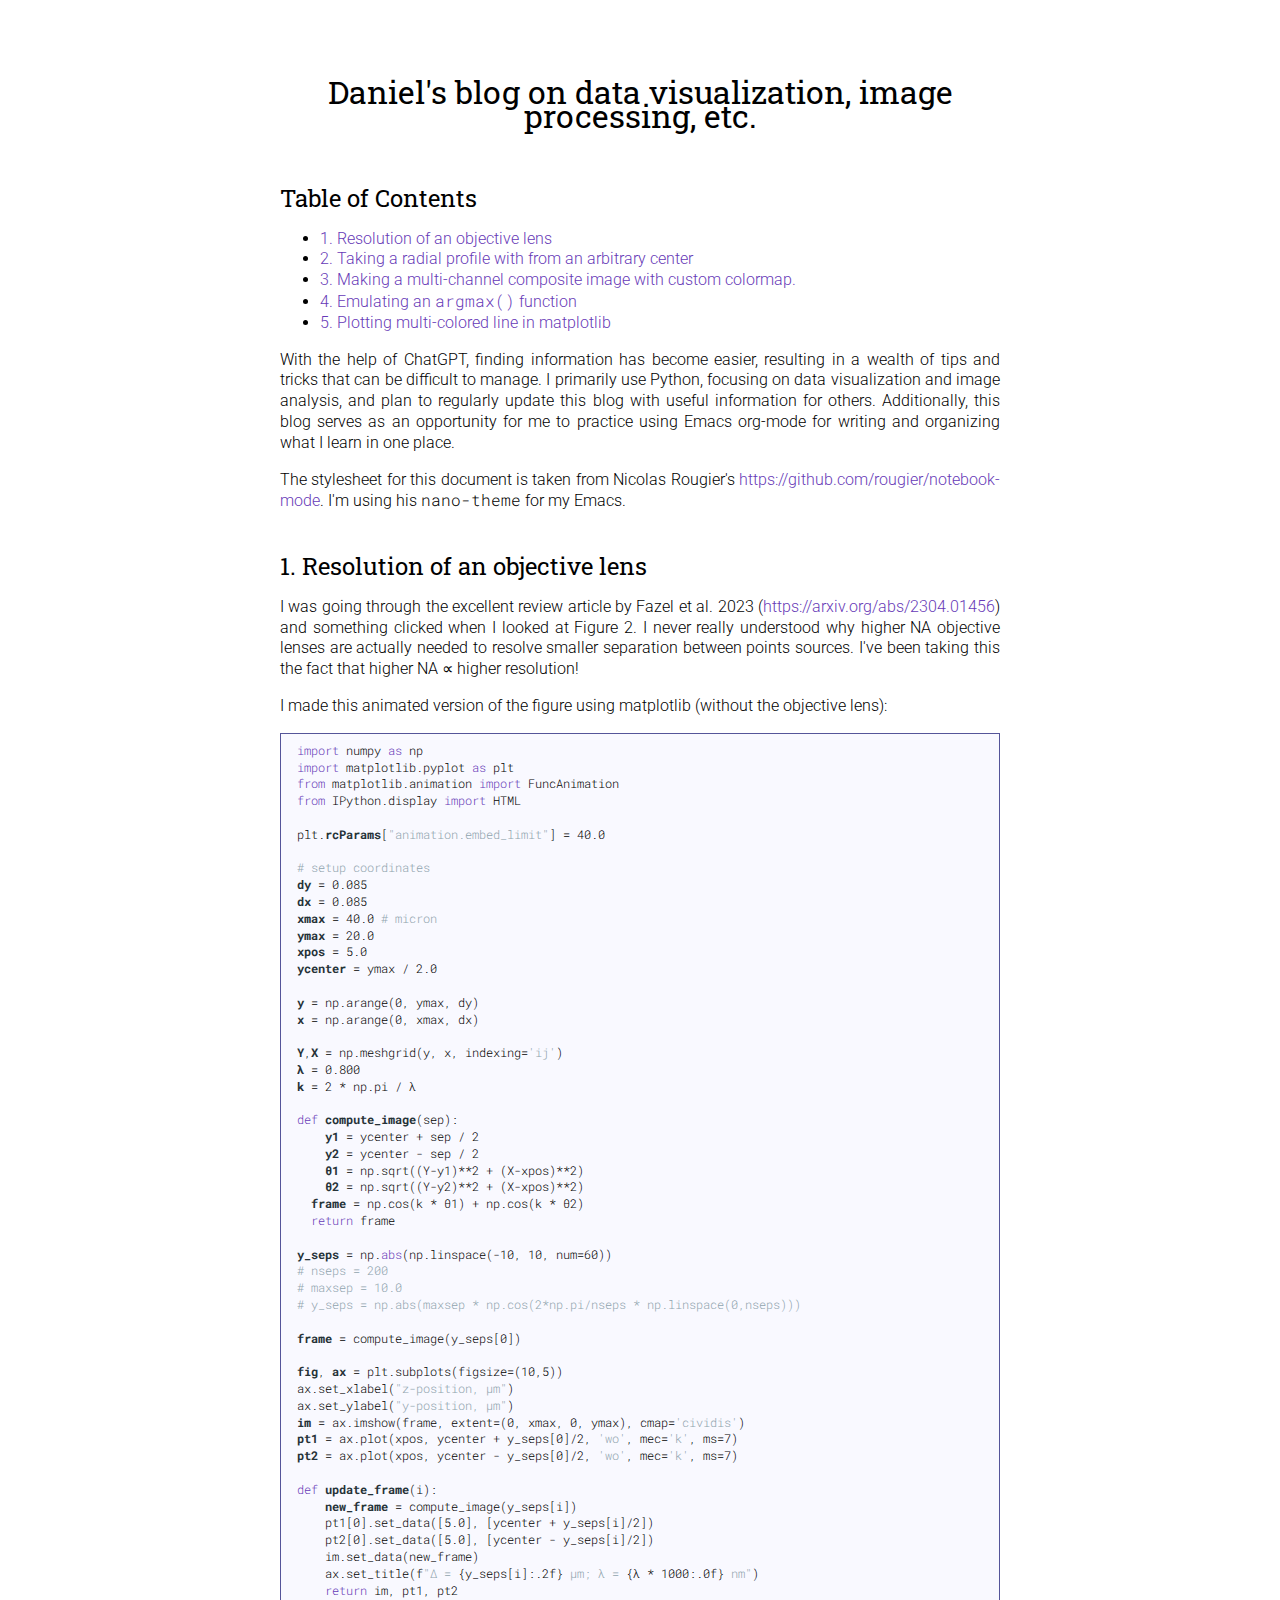
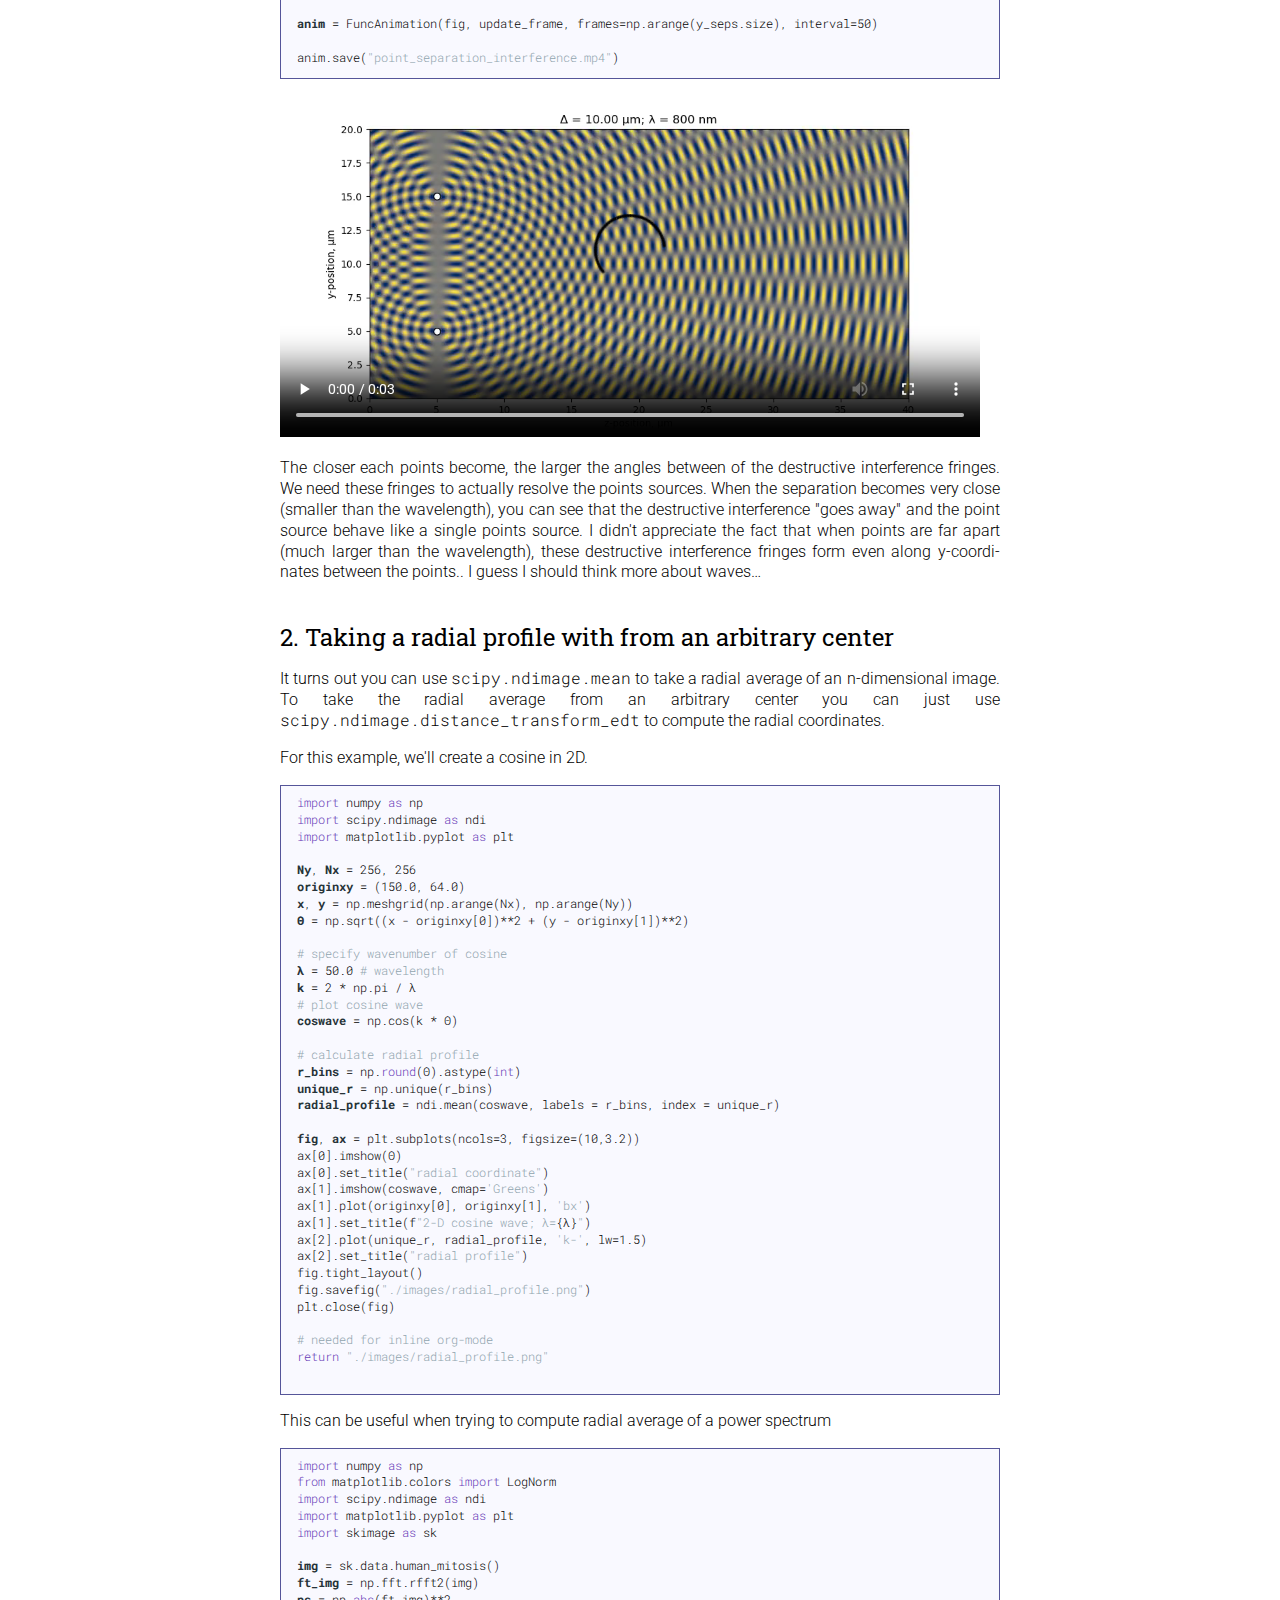
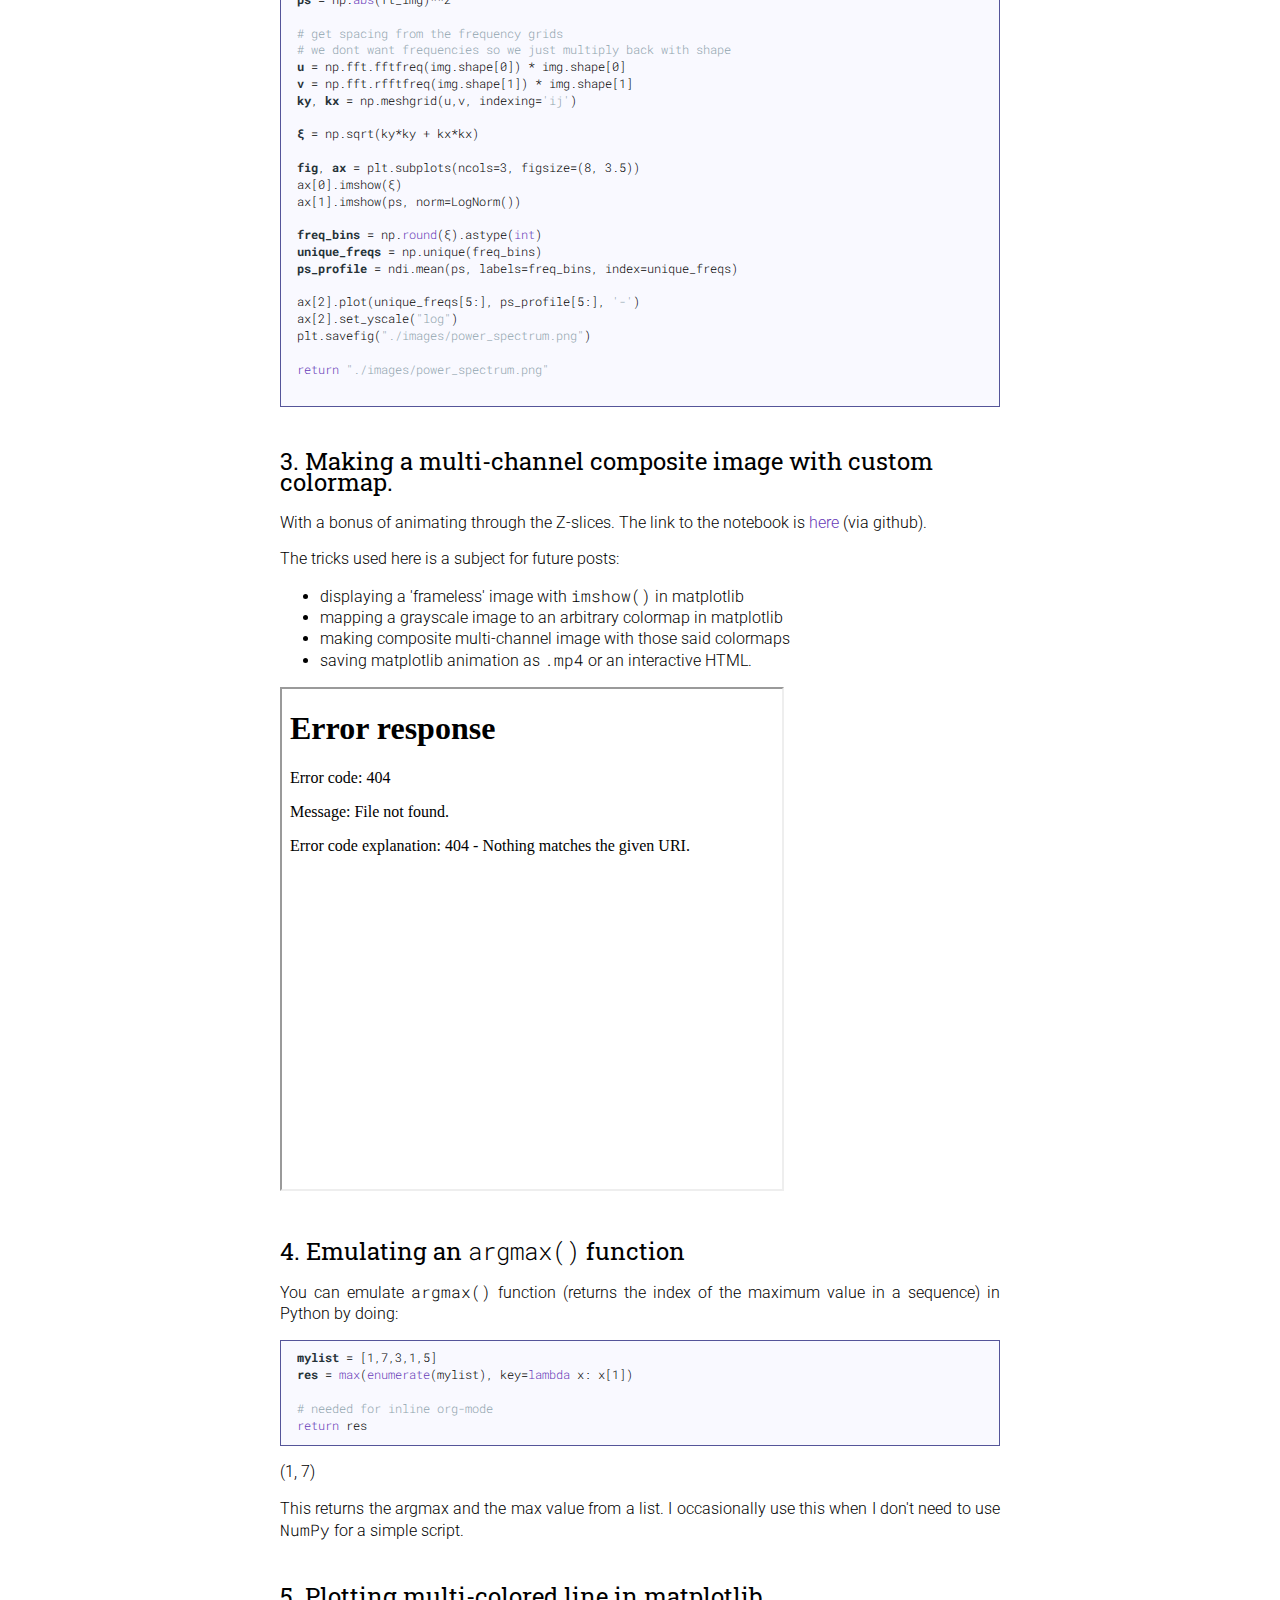
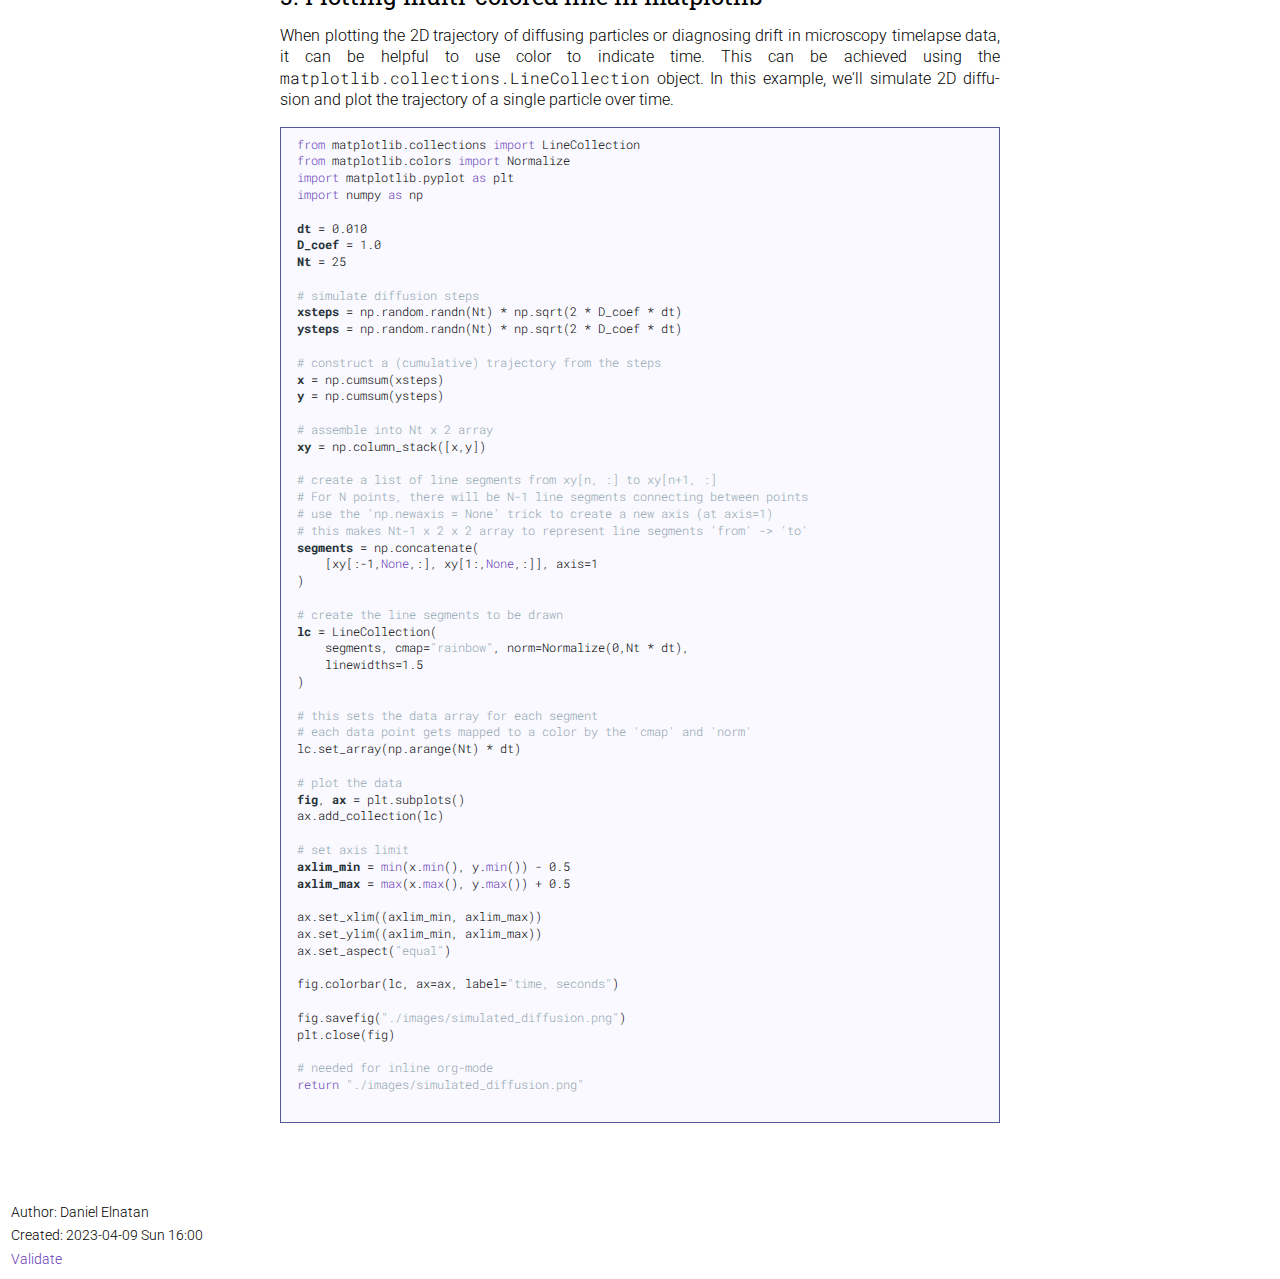
==== index.html @ e841ea1f "added a couple of entries on radial profile and animating simple waves in 2D" ====
<?xml version="1.0" encoding="utf-8"?>
<!DOCTYPE html PUBLIC "-//W3C//DTD XHTML 1.0 Strict//EN"
"http://www.w3.org/TR/xhtml1/DTD/xhtml1-strict.dtd">
<html xmlns="http://www.w3.org/1999/xhtml" lang="en" xml:lang="en">
<head>
<!-- 2023-04-09 Sun 16:00 -->
<meta http-equiv="Content-Type" content="text/html;charset=utf-8" />
<meta name="viewport" content="width=device-width, initial-scale=1" />
<title>Daniel's blog on data visualization, image processing, etc.</title>
<meta name="author" content="Daniel Elnatan" />
<meta name="generator" content="Org Mode" />
<style>
  #content { max-width: 60em; margin: auto; }
  .title  { text-align: center;
             margin-bottom: .2em; }
  .subtitle { text-align: center;
              font-size: medium;
              font-weight: bold;
              margin-top:0; }
  .todo   { font-family: monospace; color: red; }
  .done   { font-family: monospace; color: green; }
  .priority { font-family: monospace; color: orange; }
  .tag    { background-color: #eee; font-family: monospace;
            padding: 2px; font-size: 80%; font-weight: normal; }
  .timestamp { color: #bebebe; }
  .timestamp-kwd { color: #5f9ea0; }
  .org-right  { margin-left: auto; margin-right: 0px;  text-align: right; }
  .org-left   { margin-left: 0px;  margin-right: auto; text-align: left; }
  .org-center { margin-left: auto; margin-right: auto; text-align: center; }
  .underline { text-decoration: underline; }
  #postamble p, #preamble p { font-size: 90%; margin: .2em; }
  p.verse { margin-left: 3%; }
  pre {
    border: 1px solid #e6e6e6;
    border-radius: 3px;
    background-color: #f2f2f2;
    padding: 8pt;
    font-family: monospace;
    overflow: auto;
    margin: 1.2em;
  }
  pre.src {
    position: relative;
    overflow: auto;
  }
  pre.src:before {
    display: none;
    position: absolute;
    top: -8px;
    right: 12px;
    padding: 3px;
    color: #555;
    background-color: #f2f2f299;
  }
  pre.src:hover:before { display: inline; margin-top: 14px;}
  /* Languages per Org manual */
  pre.src-asymptote:before { content: 'Asymptote'; }
  pre.src-awk:before { content: 'Awk'; }
  pre.src-authinfo::before { content: 'Authinfo'; }
  pre.src-C:before { content: 'C'; }
  /* pre.src-C++ doesn't work in CSS */
  pre.src-clojure:before { content: 'Clojure'; }
  pre.src-css:before { content: 'CSS'; }
  pre.src-D:before { content: 'D'; }
  pre.src-ditaa:before { content: 'ditaa'; }
  pre.src-dot:before { content: 'Graphviz'; }
  pre.src-calc:before { content: 'Emacs Calc'; }
  pre.src-emacs-lisp:before { content: 'Emacs Lisp'; }
  pre.src-fortran:before { content: 'Fortran'; }
  pre.src-gnuplot:before { content: 'gnuplot'; }
  pre.src-haskell:before { content: 'Haskell'; }
  pre.src-hledger:before { content: 'hledger'; }
  pre.src-java:before { content: 'Java'; }
  pre.src-js:before { content: 'Javascript'; }
  pre.src-latex:before { content: 'LaTeX'; }
  pre.src-ledger:before { content: 'Ledger'; }
  pre.src-lisp:before { content: 'Lisp'; }
  pre.src-lilypond:before { content: 'Lilypond'; }
  pre.src-lua:before { content: 'Lua'; }
  pre.src-matlab:before { content: 'MATLAB'; }
  pre.src-mscgen:before { content: 'Mscgen'; }
  pre.src-ocaml:before { content: 'Objective Caml'; }
  pre.src-octave:before { content: 'Octave'; }
  pre.src-org:before { content: 'Org mode'; }
  pre.src-oz:before { content: 'OZ'; }
  pre.src-plantuml:before { content: 'Plantuml'; }
  pre.src-processing:before { content: 'Processing.js'; }
  pre.src-python:before { content: 'Python'; }
  pre.src-R:before { content: 'R'; }
  pre.src-ruby:before { content: 'Ruby'; }
  pre.src-sass:before { content: 'Sass'; }
  pre.src-scheme:before { content: 'Scheme'; }
  pre.src-screen:before { content: 'Gnu Screen'; }
  pre.src-sed:before { content: 'Sed'; }
  pre.src-sh:before { content: 'shell'; }
  pre.src-sql:before { content: 'SQL'; }
  pre.src-sqlite:before { content: 'SQLite'; }
  /* additional languages in org.el's org-babel-load-languages alist */
  pre.src-forth:before { content: 'Forth'; }
  pre.src-io:before { content: 'IO'; }
  pre.src-J:before { content: 'J'; }
  pre.src-makefile:before { content: 'Makefile'; }
  pre.src-maxima:before { content: 'Maxima'; }
  pre.src-perl:before { content: 'Perl'; }
  pre.src-picolisp:before { content: 'Pico Lisp'; }
  pre.src-scala:before { content: 'Scala'; }
  pre.src-shell:before { content: 'Shell Script'; }
  pre.src-ebnf2ps:before { content: 'ebfn2ps'; }
  /* additional language identifiers per "defun org-babel-execute"
       in ob-*.el */
  pre.src-cpp:before  { content: 'C++'; }
  pre.src-abc:before  { content: 'ABC'; }
  pre.src-coq:before  { content: 'Coq'; }
  pre.src-groovy:before  { content: 'Groovy'; }
  /* additional language identifiers from org-babel-shell-names in
     ob-shell.el: ob-shell is the only babel language using a lambda to put
     the execution function name together. */
  pre.src-bash:before  { content: 'bash'; }
  pre.src-csh:before  { content: 'csh'; }
  pre.src-ash:before  { content: 'ash'; }
  pre.src-dash:before  { content: 'dash'; }
  pre.src-ksh:before  { content: 'ksh'; }
  pre.src-mksh:before  { content: 'mksh'; }
  pre.src-posh:before  { content: 'posh'; }
  /* Additional Emacs modes also supported by the LaTeX listings package */
  pre.src-ada:before { content: 'Ada'; }
  pre.src-asm:before { content: 'Assembler'; }
  pre.src-caml:before { content: 'Caml'; }
  pre.src-delphi:before { content: 'Delphi'; }
  pre.src-html:before { content: 'HTML'; }
  pre.src-idl:before { content: 'IDL'; }
  pre.src-mercury:before { content: 'Mercury'; }
  pre.src-metapost:before { content: 'MetaPost'; }
  pre.src-modula-2:before { content: 'Modula-2'; }
  pre.src-pascal:before { content: 'Pascal'; }
  pre.src-ps:before { content: 'PostScript'; }
  pre.src-prolog:before { content: 'Prolog'; }
  pre.src-simula:before { content: 'Simula'; }
  pre.src-tcl:before { content: 'tcl'; }
  pre.src-tex:before { content: 'TeX'; }
  pre.src-plain-tex:before { content: 'Plain TeX'; }
  pre.src-verilog:before { content: 'Verilog'; }
  pre.src-vhdl:before { content: 'VHDL'; }
  pre.src-xml:before { content: 'XML'; }
  pre.src-nxml:before { content: 'XML'; }
  /* add a generic configuration mode; LaTeX export needs an additional
     (add-to-list 'org-latex-listings-langs '(conf " ")) in .emacs */
  pre.src-conf:before { content: 'Configuration File'; }

  table { border-collapse:collapse; }
  caption.t-above { caption-side: top; }
  caption.t-bottom { caption-side: bottom; }
  td, th { vertical-align:top;  }
  th.org-right  { text-align: center;  }
  th.org-left   { text-align: center;   }
  th.org-center { text-align: center; }
  td.org-right  { text-align: right;  }
  td.org-left   { text-align: left;   }
  td.org-center { text-align: center; }
  dt { font-weight: bold; }
  .footpara { display: inline; }
  .footdef  { margin-bottom: 1em; }
  .figure { padding: 1em; }
  .figure p { text-align: center; }
  .equation-container {
    display: table;
    text-align: center;
    width: 100%;
  }
  .equation {
    vertical-align: middle;
  }
  .equation-label {
    display: table-cell;
    text-align: right;
    vertical-align: middle;
  }
  .inlinetask {
    padding: 10px;
    border: 2px solid gray;
    margin: 10px;
    background: #ffffcc;
  }
  #org-div-home-and-up
   { text-align: right; font-size: 70%; white-space: nowrap; }
  textarea { overflow-x: auto; }
  .linenr { font-size: smaller }
  .code-highlighted { background-color: #ffff00; }
  .org-info-js_info-navigation { border-style: none; }
  #org-info-js_console-label
    { font-size: 10px; font-weight: bold; white-space: nowrap; }
  .org-info-js_search-highlight
    { background-color: #ffff00; color: #000000; font-weight: bold; }
  .org-svg { }
</style>
<link rel="stylesheet" type="text/css" href="notebook.css" />
</head>
<body>
<div id="content" class="content">
<h1 class="title">Daniel's blog on data visualization, image processing, etc.</h1>
<div id="table-of-contents" role="doc-toc">
<h2>Table of Contents</h2>
<div id="text-table-of-contents" role="doc-toc">
<ul>
<li><a href="#orga41f0d0">1. Resolution of an objective lens</a></li>
<li><a href="#org4ac5c2d">2. Taking a radial profile with from an arbitrary center</a></li>
<li><a href="#org4b83332">3. Making a multi-channel composite image with custom colormap.</a></li>
<li><a href="#org97f8a88">4. Emulating an <code>argmax()</code> function</a></li>
<li><a href="#orgca79f06">5. Plotting multi-colored line in matplotlib</a></li>
</ul>
</div>
</div>
<p>
With the help of ChatGPT, finding information has become easier, resulting in a wealth of tips and tricks that can be difficult to manage. I primarily use Python, focusing on data visualization and image analysis, and plan to regularly update this blog with useful information for others. Additionally, this blog serves as an opportunity for me to practice using Emacs org-mode for writing and organizing what I learn in one place.
</p>

<p>
The stylesheet for this document is taken from Nicolas Rougier's <a href="https://github.com/rougier/notebook-mode">https://github.com/rougier/notebook-mode</a>. I'm using his <code>nano-theme</code> for my Emacs.
</p>

<div id="outline-container-orga41f0d0" class="outline-2">
<h2 id="orga41f0d0"><span class="section-number-2">1.</span> Resolution of an objective lens</h2>
<div class="outline-text-2" id="text-1">
<p>
I was going through the excellent review article by Fazel et al. 2023 (<a href="https://arxiv.org/abs/2304.01456">https://arxiv.org/abs/2304.01456</a>) and something clicked when I looked at Figure 2. I never really understood why higher NA objective lenses are actually needed to resolve smaller separation between points sources. I've been taking this the fact that higher NA ∝ higher resolution!
</p>

<p>
I made this animated version of the figure using matplotlib (without the objective lens):
</p>

<div class="org-src-container">
<pre class="src src-python"><span style="color: #673AB7;">import</span> numpy <span style="color: #673AB7;">as</span> np
<span style="color: #673AB7;">import</span> matplotlib.pyplot <span style="color: #673AB7;">as</span> plt
<span style="color: #673AB7;">from</span> matplotlib.animation <span style="color: #673AB7;">import</span> FuncAnimation
<span style="color: #673AB7;">from</span> IPython.display <span style="color: #673AB7;">import</span> HTML

plt.<span style="color: #263238; font-weight: bold;">rcParams</span>[<span style="color: #90A4AE;">"animation.embed_limit"</span>] = 40.0

<span style="color: #90A4AE;"># </span><span style="color: #90A4AE;">setup coordinates</span>
<span style="color: #263238; font-weight: bold;">dy</span> = 0.085
<span style="color: #263238; font-weight: bold;">dx</span> = 0.085
<span style="color: #263238; font-weight: bold;">xmax</span> = 40.0 <span style="color: #90A4AE;"># </span><span style="color: #90A4AE;">micron</span>
<span style="color: #263238; font-weight: bold;">ymax</span> = 20.0 
<span style="color: #263238; font-weight: bold;">xpos</span> = 5.0
<span style="color: #263238; font-weight: bold;">ycenter</span> = ymax / 2.0

<span style="color: #263238; font-weight: bold;">y</span> = np.arange(0, ymax, dy)
<span style="color: #263238; font-weight: bold;">x</span> = np.arange(0, xmax, dx)

<span style="color: #263238; font-weight: bold;">Y</span>,<span style="color: #263238; font-weight: bold;">X</span> = np.meshgrid(y, x, indexing=<span style="color: #90A4AE;">'ij'</span>)
<span style="color: #263238; font-weight: bold;">&#955;</span> = 0.800
<span style="color: #263238; font-weight: bold;">k</span> = 2 * np.pi / &#955;

<span style="color: #673AB7;">def</span> <span style="color: #263238; font-weight: bold;">compute_image</span>(sep):
    <span style="color: #263238; font-weight: bold;">y1</span> = ycenter + sep / 2
    <span style="color: #263238; font-weight: bold;">y2</span> = ycenter - sep / 2
    <span style="color: #263238; font-weight: bold;">&#952;1</span> = np.sqrt((Y-y1)**2 + (X-xpos)**2)
    <span style="color: #263238; font-weight: bold;">&#952;2</span> = np.sqrt((Y-y2)**2 + (X-xpos)**2)
  <span style="color: #263238; font-weight: bold;">frame</span> = np.cos(k * &#952;1) + np.cos(k * &#952;2)
  <span style="color: #673AB7;">return</span> frame

<span style="color: #263238; font-weight: bold;">y_seps</span> = np.<span style="color: #673AB7;">abs</span>(np.linspace(-10, 10, num=60))
<span style="color: #90A4AE;"># </span><span style="color: #90A4AE;">nseps = 200</span>
<span style="color: #90A4AE;"># </span><span style="color: #90A4AE;">maxsep = 10.0</span>
<span style="color: #90A4AE;"># </span><span style="color: #90A4AE;">y_seps = np.abs(maxsep * np.cos(2*np.pi/nseps * np.linspace(0,nseps)))</span>

<span style="color: #263238; font-weight: bold;">frame</span> = compute_image(y_seps[0])

<span style="color: #263238; font-weight: bold;">fig</span>, <span style="color: #263238; font-weight: bold;">ax</span> = plt.subplots(figsize=(10,5))
ax.set_xlabel(<span style="color: #90A4AE;">"z-position, &#181;m"</span>)
ax.set_ylabel(<span style="color: #90A4AE;">"y-position, &#181;m"</span>)
<span style="color: #263238; font-weight: bold;">im</span> = ax.imshow(frame, extent=(0, xmax, 0, ymax), cmap=<span style="color: #90A4AE;">'cividis'</span>)
<span style="color: #263238; font-weight: bold;">pt1</span> = ax.plot(xpos, ycenter + y_seps[0]/2, <span style="color: #90A4AE;">'wo'</span>, mec=<span style="color: #90A4AE;">'k'</span>, ms=7)
<span style="color: #263238; font-weight: bold;">pt2</span> = ax.plot(xpos, ycenter - y_seps[0]/2, <span style="color: #90A4AE;">'wo'</span>, mec=<span style="color: #90A4AE;">'k'</span>, ms=7)

<span style="color: #673AB7;">def</span> <span style="color: #263238; font-weight: bold;">update_frame</span>(i):
    <span style="color: #263238; font-weight: bold;">new_frame</span> = compute_image(y_seps[i])
    pt1[0].set_data([5.0], [ycenter + y_seps[i]/2])
    pt2[0].set_data([5.0], [ycenter - y_seps[i]/2])
    im.set_data(new_frame)
    ax.set_title(f<span style="color: #90A4AE;">"&#916; = </span>{y_seps[i]:.2f}<span style="color: #90A4AE;"> &#181;m; &#955; = </span>{&#955; * 1000:.0f}<span style="color: #90A4AE;"> nm"</span>)
    <span style="color: #673AB7;">return</span> im, pt1, pt2

<span style="color: #263238; font-weight: bold;">anim</span> = FuncAnimation(fig, update_frame, frames=np.arange(y_seps.size), interval=50)

anim.save(<span style="color: #90A4AE;">"point_separation_interference.mp4"</span>)
</pre>
</div>

<video width="700"  controls loop>  <source src="./images/point_separation_interference.mp4" type="video/mp4">Your browser does not support the video tag.</video>

<p>
The closer each points become, the larger the angles between of the destructive interference fringes. We need these fringes to actually resolve the points sources. When the separation becomes very close (smaller than the wavelength), you can see that the destructive interference "goes away" and the point source behave like a single points source. I didn't appreciate the fact that when points are far apart (much larger than the wavelength), these destructive interference fringes form even along y-coordinates between the points.. I guess I should think more about waves&#x2026;
</p>
</div>
</div>

<div id="outline-container-org4ac5c2d" class="outline-2">
<h2 id="org4ac5c2d"><span class="section-number-2">2.</span> Taking a radial profile with from an arbitrary center</h2>
<div class="outline-text-2" id="text-2">
<p>
It turns out you can use <code>scipy.ndimage.mean</code> to take a radial average of an n-dimensional image. To take the radial average from an arbitrary center you can just use <code>scipy.ndimage.distance_transform_edt</code> to compute the radial coordinates.
</p>

<p>
For this example, we'll create a cosine in 2D.
</p>

<div class="org-src-container">
<pre class="src src-python" id="org016a3c4"><span style="color: #673AB7;">import</span> numpy <span style="color: #673AB7;">as</span> np
<span style="color: #673AB7;">import</span> scipy.ndimage <span style="color: #673AB7;">as</span> ndi
<span style="color: #673AB7;">import</span> matplotlib.pyplot <span style="color: #673AB7;">as</span> plt

<span style="color: #263238; font-weight: bold;">Ny</span>, <span style="color: #263238; font-weight: bold;">Nx</span> = 256, 256
<span style="color: #263238; font-weight: bold;">originxy</span> = (150.0, 64.0)
<span style="color: #263238; font-weight: bold;">x</span>, <span style="color: #263238; font-weight: bold;">y</span> = np.meshgrid(np.arange(Nx), np.arange(Ny))
<span style="color: #263238; font-weight: bold;">&#920;</span> = np.sqrt((x - originxy[0])**2 + (y - originxy[1])**2)

<span style="color: #90A4AE;"># </span><span style="color: #90A4AE;">specify wavenumber of cosine</span>
<span style="color: #263238; font-weight: bold;">&#955;</span> = 50.0 <span style="color: #90A4AE;"># </span><span style="color: #90A4AE;">wavelength</span>
<span style="color: #263238; font-weight: bold;">k</span> = 2 * np.pi / &#955;
<span style="color: #90A4AE;"># </span><span style="color: #90A4AE;">plot cosine wave</span>
<span style="color: #263238; font-weight: bold;">coswave</span> = np.cos(k * &#920;)

<span style="color: #90A4AE;"># </span><span style="color: #90A4AE;">calculate radial profile</span>
<span style="color: #263238; font-weight: bold;">r_bins</span> = np.<span style="color: #673AB7;">round</span>(&#920;).astype(<span style="color: #673AB7;">int</span>)
<span style="color: #263238; font-weight: bold;">unique_r</span> = np.unique(r_bins)
<span style="color: #263238; font-weight: bold;">radial_profile</span> = ndi.mean(coswave, labels = r_bins, index = unique_r)

<span style="color: #263238; font-weight: bold;">fig</span>, <span style="color: #263238; font-weight: bold;">ax</span> = plt.subplots(ncols=3, figsize=(10,3.2))
ax[0].imshow(&#920;)
ax[0].set_title(<span style="color: #90A4AE;">"radial coordinate"</span>)
ax[1].imshow(coswave, cmap=<span style="color: #90A4AE;">'Greens'</span>)
ax[1].plot(originxy[0], originxy[1], <span style="color: #90A4AE;">'bx'</span>)
ax[1].set_title(f<span style="color: #90A4AE;">"2-D cosine wave; &#955;=</span>{&#955;}<span style="color: #90A4AE;">"</span>)
ax[2].plot(unique_r, radial_profile, <span style="color: #90A4AE;">'k-'</span>, lw=1.5)
ax[2].set_title(<span style="color: #90A4AE;">"radial profile"</span>)
fig.tight_layout()
fig.savefig(<span style="color: #90A4AE;">"./images/radial_profile.png"</span>)
plt.close(fig)

<span style="color: #90A4AE;"># </span><span style="color: #90A4AE;">needed for inline org-mode</span>
<span style="color: #673AB7;">return</span> <span style="color: #90A4AE;">"./images/radial_profile.png"</span>

</pre>
</div>

<p>
<a href=""></a>
</p>

<p>
This can be useful when trying to compute radial average of a power spectrum
</p>

<div class="org-src-container">
<pre class="src src-python"><span style="color: #673AB7;">import</span> numpy <span style="color: #673AB7;">as</span> np
<span style="color: #673AB7;">from</span> matplotlib.colors <span style="color: #673AB7;">import</span> LogNorm
<span style="color: #673AB7;">import</span> scipy.ndimage <span style="color: #673AB7;">as</span> ndi
<span style="color: #673AB7;">import</span> matplotlib.pyplot <span style="color: #673AB7;">as</span> plt
<span style="color: #673AB7;">import</span> skimage <span style="color: #673AB7;">as</span> sk

<span style="color: #263238; font-weight: bold;">img</span> = sk.data.human_mitosis()
<span style="color: #263238; font-weight: bold;">ft_img</span> = np.fft.rfft2(img)
<span style="color: #263238; font-weight: bold;">ps</span> = np.<span style="color: #673AB7;">abs</span>(ft_img)**2

<span style="color: #90A4AE;"># </span><span style="color: #90A4AE;">get spacing from the frequency grids</span>
<span style="color: #90A4AE;"># </span><span style="color: #90A4AE;">we dont want frequencies so we just multiply back with shape</span>
<span style="color: #263238; font-weight: bold;">u</span> = np.fft.fftfreq(img.shape[0]) * img.shape[0]
<span style="color: #263238; font-weight: bold;">v</span> = np.fft.rfftfreq(img.shape[1]) * img.shape[1]
<span style="color: #263238; font-weight: bold;">ky</span>, <span style="color: #263238; font-weight: bold;">kx</span> = np.meshgrid(u,v, indexing=<span style="color: #90A4AE;">'ij'</span>)

<span style="color: #263238; font-weight: bold;">&#958;</span> = np.sqrt(ky*ky + kx*kx)

<span style="color: #263238; font-weight: bold;">fig</span>, <span style="color: #263238; font-weight: bold;">ax</span> = plt.subplots(ncols=3, figsize=(8, 3.5))
ax[0].imshow(&#958;)
ax[1].imshow(ps, norm=LogNorm())

<span style="color: #263238; font-weight: bold;">freq_bins</span> = np.<span style="color: #673AB7;">round</span>(&#958;).astype(<span style="color: #673AB7;">int</span>)
<span style="color: #263238; font-weight: bold;">unique_freqs</span> = np.unique(freq_bins)
<span style="color: #263238; font-weight: bold;">ps_profile</span> = ndi.mean(ps, labels=freq_bins, index=unique_freqs)

ax[2].plot(unique_freqs[5:], ps_profile[5:], <span style="color: #90A4AE;">'-'</span>)
ax[2].set_yscale(<span style="color: #90A4AE;">"log"</span>)
plt.savefig(<span style="color: #90A4AE;">"./images/power_spectrum.png"</span>)

<span style="color: #673AB7;">return</span> <span style="color: #90A4AE;">"./images/power_spectrum.png"</span>

</pre>
</div>

<p>
<a href=""></a>
</p>
</div>
</div>

<div id="outline-container-org4b83332" class="outline-2">
<h2 id="org4b83332"><span class="section-number-2">3.</span> Making a multi-channel composite image with custom colormap.</h2>
<div class="outline-text-2" id="text-3">
<p>
With a bonus of animating through the Z-slices. The link to the notebook is <a href="https://github.com/delnatan/delnatan.github.io/blob/master/jupyter_notebooks/make_movies_from_timelapse.ipynb">here</a> (via github).
</p>

<p>
The tricks used here is a subject for future posts:
</p>
<ul class="org-ul">
<li>displaying a 'frameless' image with <code>imshow()</code> in matplotlib</li>
<li>mapping a grayscale image to an arbitrary colormap in matplotlib</li>
<li>making composite multi-channel image with those said colormaps</li>
<li>saving matplotlib animation as <code>.mp4</code> or an interactive HTML.</li>
</ul>

<iframe src="./images/cells3d_animation.html" width="500" height="500"></iframe>
</div>
</div>

<div id="outline-container-org97f8a88" class="outline-2">
<h2 id="org97f8a88"><span class="section-number-2">4.</span> Emulating an <code>argmax()</code> function</h2>
<div class="outline-text-2" id="text-4">
<p>
You can emulate <code>argmax()</code> function (returns the index of the maximum value in a sequence) in Python by doing:
</p>
<div class="org-src-container">
<pre class="src src-python"><span style="color: #263238; font-weight: bold;">mylist</span> = [1,7,3,1,5]
<span style="color: #263238; font-weight: bold;">res</span> = <span style="color: #673AB7;">max</span>(<span style="color: #673AB7;">enumerate</span>(mylist), key=<span style="color: #673AB7;">lambda</span> x: x[1])

<span style="color: #90A4AE;"># </span><span style="color: #90A4AE;">needed for inline org-mode</span>
<span style="color: #673AB7;">return</span> res
</pre>
</div>
<p>
(1, 7)
</p>

<p>
This returns the argmax and the max value from a list. I occasionally use this when I don't need to use <code>NumPy</code> for a simple script.
</p>
</div>
</div>

<div id="outline-container-orgca79f06" class="outline-2">
<h2 id="orgca79f06"><span class="section-number-2">5.</span> Plotting multi-colored line in matplotlib</h2>
<div class="outline-text-2" id="text-5">
<p>
When plotting the 2D trajectory of diffusing particles or diagnosing drift in microscopy timelapse data, it can be helpful to use color to indicate time. This can be achieved using the <code>matplotlib.collections.LineCollection</code> object. In this example, we'll simulate 2D diffusion and plot the trajectory of a single particle over time.
</p>

<div class="org-src-container">
<pre class="src src-python" id="orgffbd6a5"><span style="color: #673AB7;">from</span> matplotlib.collections <span style="color: #673AB7;">import</span> LineCollection
<span style="color: #673AB7;">from</span> matplotlib.colors <span style="color: #673AB7;">import</span> Normalize
<span style="color: #673AB7;">import</span> matplotlib.pyplot <span style="color: #673AB7;">as</span> plt
<span style="color: #673AB7;">import</span> numpy <span style="color: #673AB7;">as</span> np

<span style="color: #263238; font-weight: bold;">dt</span> = 0.010
<span style="color: #263238; font-weight: bold;">D_coef</span> = 1.0
<span style="color: #263238; font-weight: bold;">Nt</span> = 25

<span style="color: #90A4AE;"># </span><span style="color: #90A4AE;">simulate diffusion steps</span>
<span style="color: #263238; font-weight: bold;">xsteps</span> = np.random.randn(Nt) * np.sqrt(2 * D_coef * dt)
<span style="color: #263238; font-weight: bold;">ysteps</span> = np.random.randn(Nt) * np.sqrt(2 * D_coef * dt)

<span style="color: #90A4AE;"># </span><span style="color: #90A4AE;">construct a (cumulative) trajectory from the steps</span>
<span style="color: #263238; font-weight: bold;">x</span> = np.cumsum(xsteps)
<span style="color: #263238; font-weight: bold;">y</span> = np.cumsum(ysteps)

<span style="color: #90A4AE;"># </span><span style="color: #90A4AE;">assemble into Nt x 2 array</span>
<span style="color: #263238; font-weight: bold;">xy</span> = np.column_stack([x,y])

<span style="color: #90A4AE;"># </span><span style="color: #90A4AE;">create a list of line segments from xy[n, :] to xy[n+1, :]</span>
<span style="color: #90A4AE;"># </span><span style="color: #90A4AE;">For N points, there will be N-1 line segments connecting between points</span>
<span style="color: #90A4AE;"># </span><span style="color: #90A4AE;">use the 'np.newaxis = None' trick to create a new axis (at axis=1)</span>
<span style="color: #90A4AE;"># </span><span style="color: #90A4AE;">this makes Nt-1 x 2 x 2 array to represent line segments 'from' -&gt; 'to'</span>
<span style="color: #263238; font-weight: bold;">segments</span> = np.concatenate(
    [xy[:-1,<span style="color: #673AB7;">None</span>,:], xy[1:,<span style="color: #673AB7;">None</span>,:]], axis=1
)

<span style="color: #90A4AE;"># </span><span style="color: #90A4AE;">create the line segments to be drawn</span>
<span style="color: #263238; font-weight: bold;">lc</span> = LineCollection(
    segments, cmap=<span style="color: #90A4AE;">"rainbow"</span>, norm=Normalize(0,Nt * dt),
    linewidths=1.5
)

<span style="color: #90A4AE;"># </span><span style="color: #90A4AE;">this sets the data array for each segment</span>
<span style="color: #90A4AE;"># </span><span style="color: #90A4AE;">each data point gets mapped to a color by the 'cmap' and 'norm'</span>
lc.set_array(np.arange(Nt) * dt)

<span style="color: #90A4AE;"># </span><span style="color: #90A4AE;">plot the data</span>
<span style="color: #263238; font-weight: bold;">fig</span>, <span style="color: #263238; font-weight: bold;">ax</span> = plt.subplots()
ax.add_collection(lc)

<span style="color: #90A4AE;"># </span><span style="color: #90A4AE;">set axis limit</span>
<span style="color: #263238; font-weight: bold;">axlim_min</span> = <span style="color: #673AB7;">min</span>(x.<span style="color: #673AB7;">min</span>(), y.<span style="color: #673AB7;">min</span>()) - 0.5
<span style="color: #263238; font-weight: bold;">axlim_max</span> = <span style="color: #673AB7;">max</span>(x.<span style="color: #673AB7;">max</span>(), y.<span style="color: #673AB7;">max</span>()) + 0.5

ax.set_xlim((axlim_min, axlim_max))
ax.set_ylim((axlim_min, axlim_max))
ax.set_aspect(<span style="color: #90A4AE;">"equal"</span>)

fig.colorbar(lc, ax=ax, label=<span style="color: #90A4AE;">"time, seconds"</span>)

fig.savefig(<span style="color: #90A4AE;">"./images/simulated_diffusion.png"</span>)
plt.close(fig)

<span style="color: #90A4AE;"># </span><span style="color: #90A4AE;">needed for inline org-mode</span>
<span style="color: #673AB7;">return</span> <span style="color: #90A4AE;">"./images/simulated_diffusion.png"</span>

</pre>
</div>

<p>
<a href=""></a>
</p>
</div>
</div>
</div>
<div id="postamble" class="status">
<p class="author">Author: Daniel Elnatan</p>
<p class="date">Created: 2023-04-09 Sun 16:00</p>
<p class="validation"><a href="https://validator.w3.org/check?uri=referer">Validate</a></p>
</div>
</body>
</html>
---- notebook.css ----
/*
 * Cascading stylesheet for GNU Emacs notebooks
 * Nicolas P. Rougier - December 202
 * Released under a Creative Commons CC-BY 4.0 license
 */

@charset "utf-8";
@import url('https://fonts.googleapis.com/css?family=Roboto:300,400,500');
@import url('https://fonts.googleapis.com/css?family=Roboto Mono:300,400,500');
@import url('https://fonts.googleapis.com/css?family=Roboto Slab:300,400,500');
@import url('https://fonts.googleapis.com/css?family=Roboto Condensed:300,400,500'); 

body {
    font-family: "Roboto", sans;
    font-size: 16px;
    font-weight: 300;
    line-height: 1.3em;
}

#content {
    margin: 0 auto;
    max-width: 720px;
    margin-top: 5em;
    margin-bottom: 5em;
}

b {
    font-weight: 400;
}

a {
    color: #673AB7;
    text-decoration: none;
/*    font-weight: 400;*/
}

h1, h2, h3 {
    font-family: "Roboto Slab", serif;
    font-weight: 400;
}

h1.title {
    font-weight: 400;
    line-height: 0.75em;
    padding-top: 1.em;
    padding-bottom: 0.5em;
}
h1 span.subtitle {
    font-size: 16px;
    font-weight: 300;
}
h2 {
    clear: both;
    padding-top: 1em;
    padding-bottom: 0em;
}


p {
    text:align: justify;
/*    column-count: 2;*/
    text-align: justify;
    text-justify: inter-word;
    hyphens: auto;
}

div.abstract {
    background: #f9f9ff;
    padding: .75em 1em .75em 1em;
    line-height: 1.25em;
    font-family: "Roboto Condensed", sans-serif;
    border: .5px solid #555599;
    padding-bottom: 0.25em;
}
div.abstract p {
    column-count: 1;
    margin: 0 0 0.5em 0;
}

div.figure {
    padding: 0.50em .00em 0.75em .00em;
}
div.figure p {
    column-count: 1;
    line-height: 1.2em;
    font-family: "Roboto Condensed", sans-serif;
}
div.sidefig::after {
    display: block;
    content: "";
    clear: both;
}
div.sidefig div.figure p:nth-of-type(1) {
    width: 60%;
    float: left;
}
div.sidefig div.figure p:nth-of-type(2) {
    font-size: 95%;
    /*    border-top: 1px solid black; */
    background-color: #f9f9ff;
    padding: 1em;
}
div.sidefig div.figure img {
    width: 100%;
}

div.figure img {
    width: 100%;
}
span.figure-number {
    font-weight: 500;
}

/* --- Footnote ------------------------------------------------------------ */
div.footpara {
    display: inline-block;
}
h2.footnotes {
    font-size: 16px;
    width: 50%;
    border-bottom: 1px solid black;
}
p.footpara {
    column-count: 1;
    line-height: 1.25em;
    font-family: "Roboto Condensed", sans-serif;
    margin: 0;
}
sup {
    font-size: 0.75em;
    vertical-align: top;
    position: relative; top: -0.5em;
}

/* --- Block quote --------------------------------------------------------- */
blockquote p {
    font-size: 95%;
    line-height: 1.15em;
    column-count: 1;
    padding-top: 1em;
    padding-bottom: 1.5em;
}

/* --- Source blocks ------------------------------------------------------- */
code {
    font-family: "Roboto Mono", sans-serif;
    font-weight: 300;
}

pre {
    border: none;
    background-color: inherit;
}

pre.example::before {
    display: block;
    background-color: #fffff;
    content: "Output";
    font-family: "Roboto Condensed", sans-serif;
    font-weight: 400;
    padding-bottom: 0.25em;
}

pre.example {
    font-size: 95%;
    background-color: #f9f9ff;
    line-height: 1.4em;
    font-family: "Roboto Mono", sans-serif;
    font-weight: 300;
    padding: 0.5em 1em 0.5em 1em;
}

pre.src {
    font-size: 75%;
    line-height: 1.4em;
    font-family: "Roboto Mono", sans-serif;
    font-weight: 300;
    padding: 0;
    margin: 0;
}
div.org-src-container {
    border: .5px solid #555599;
    padding: 0.50em 1.00em 0.75em 1.00em;
    background-color: #f9f9ff;
    margin-bottom: 0.5em;
}
label.org-src-name {
    display: block;
    font-family: "Roboto Condensed", sans-serif;
    padding-bottom: .25em;
}
span.listing-number {
    font-weight: 500;
}

table {
    font-family: "Roboto Mono", sans-serif;
    font-size: 70%;
}

tbody tr:nth-of-type(even) {
    background-color: #f3f3f3;
}

tbody tr:last-of-type {
    border-bottom: 2px solid #009879;
}
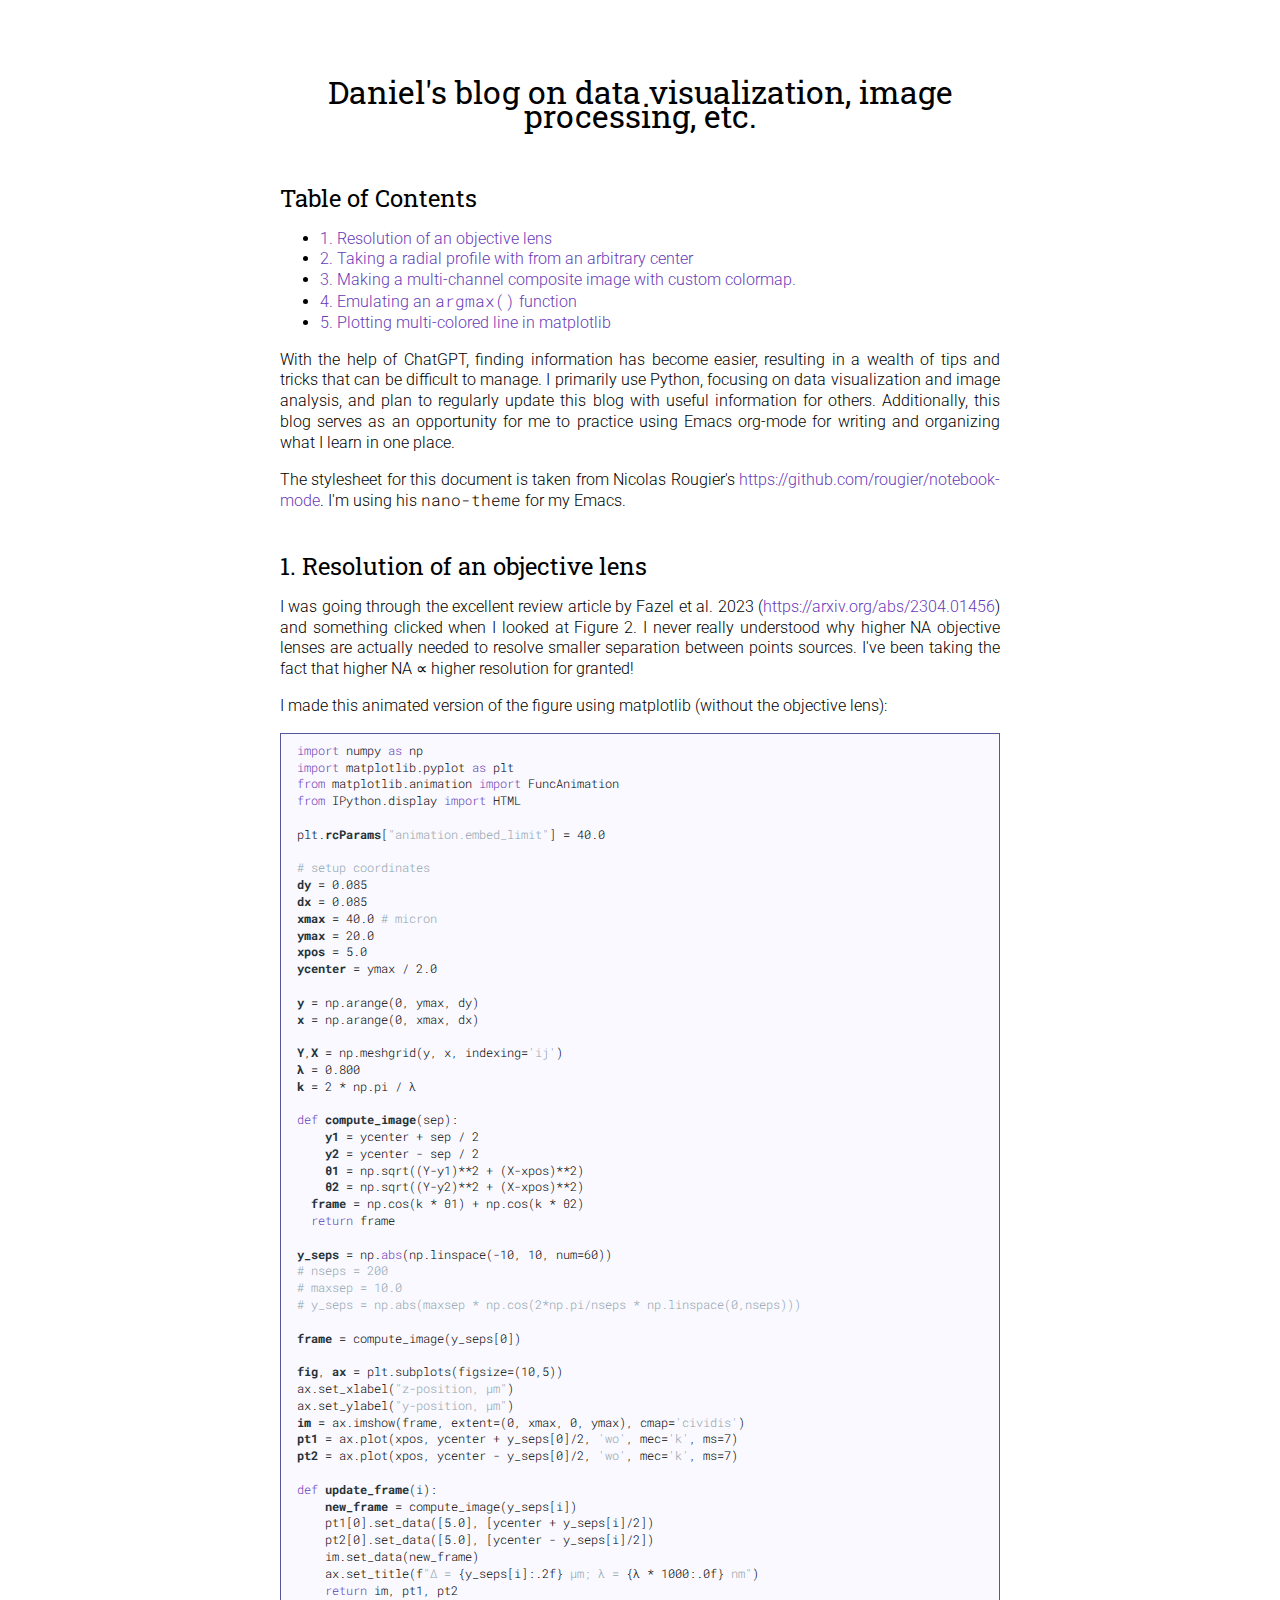
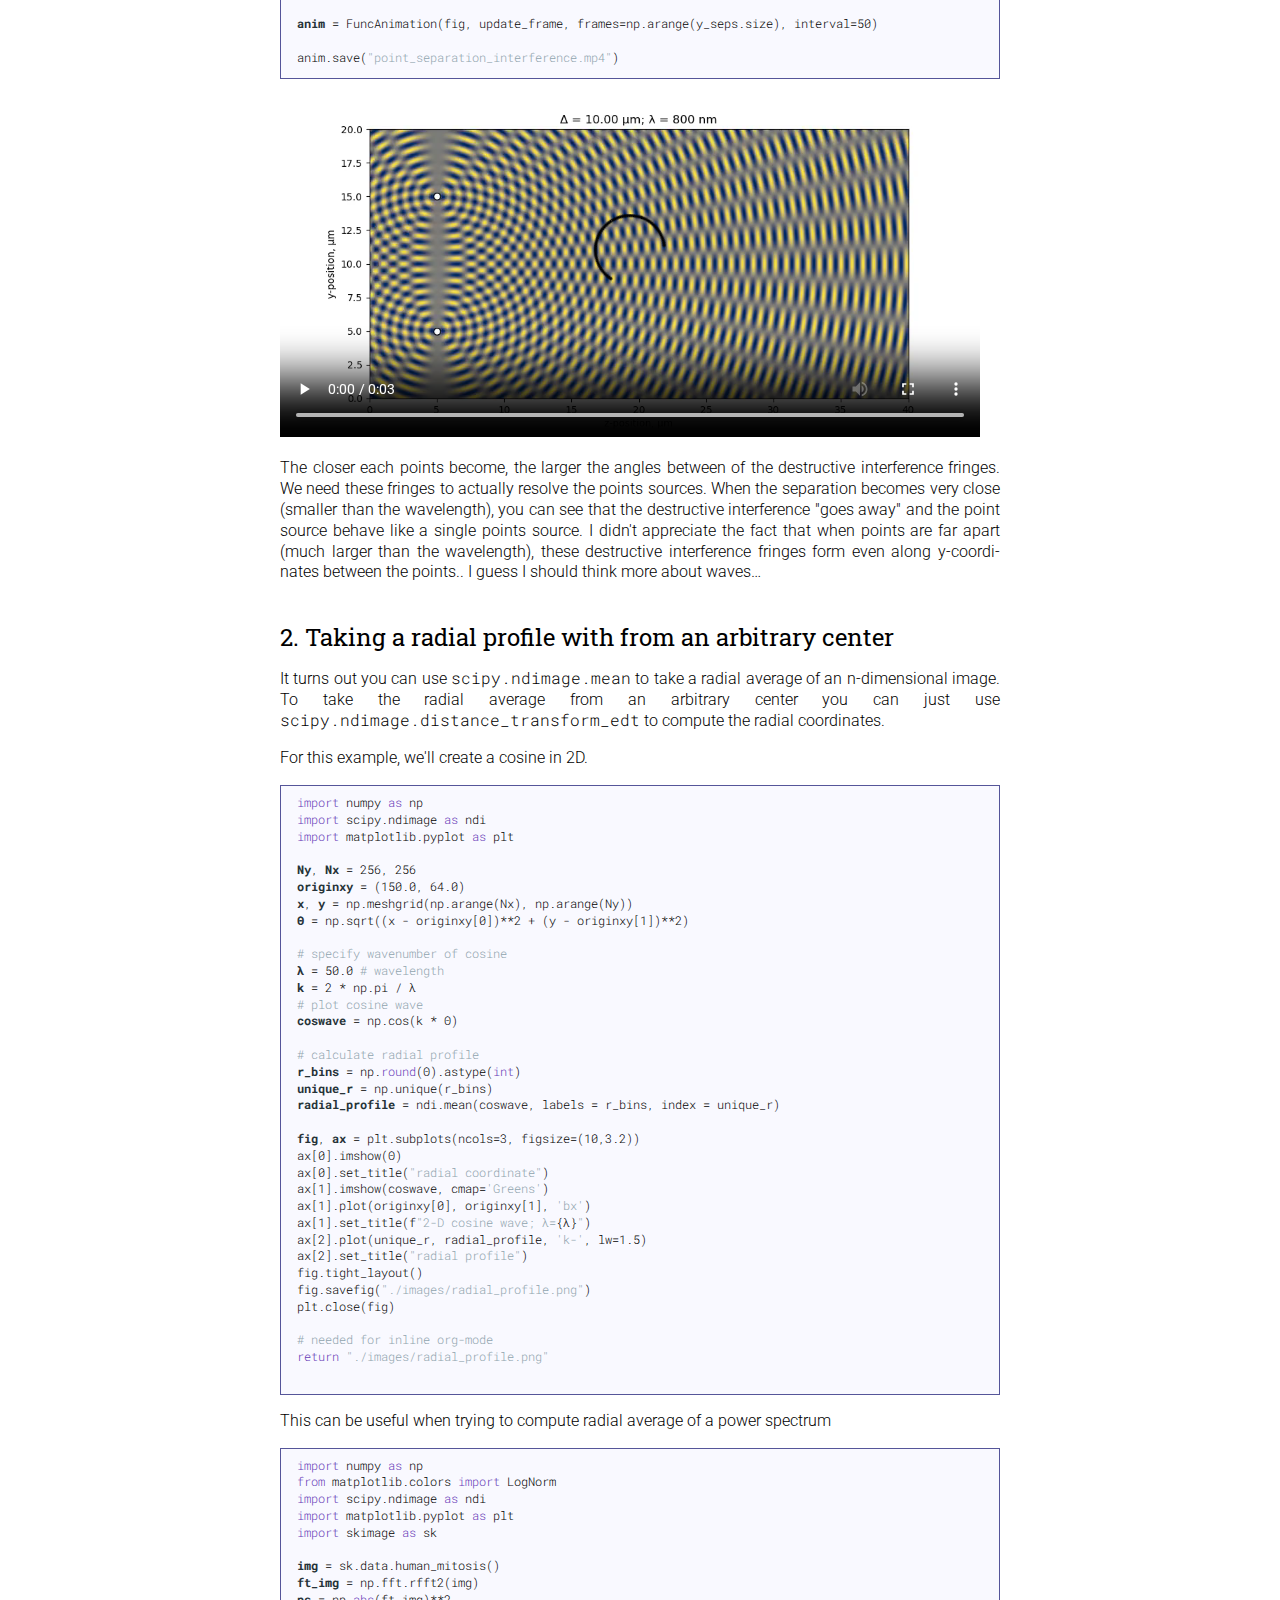
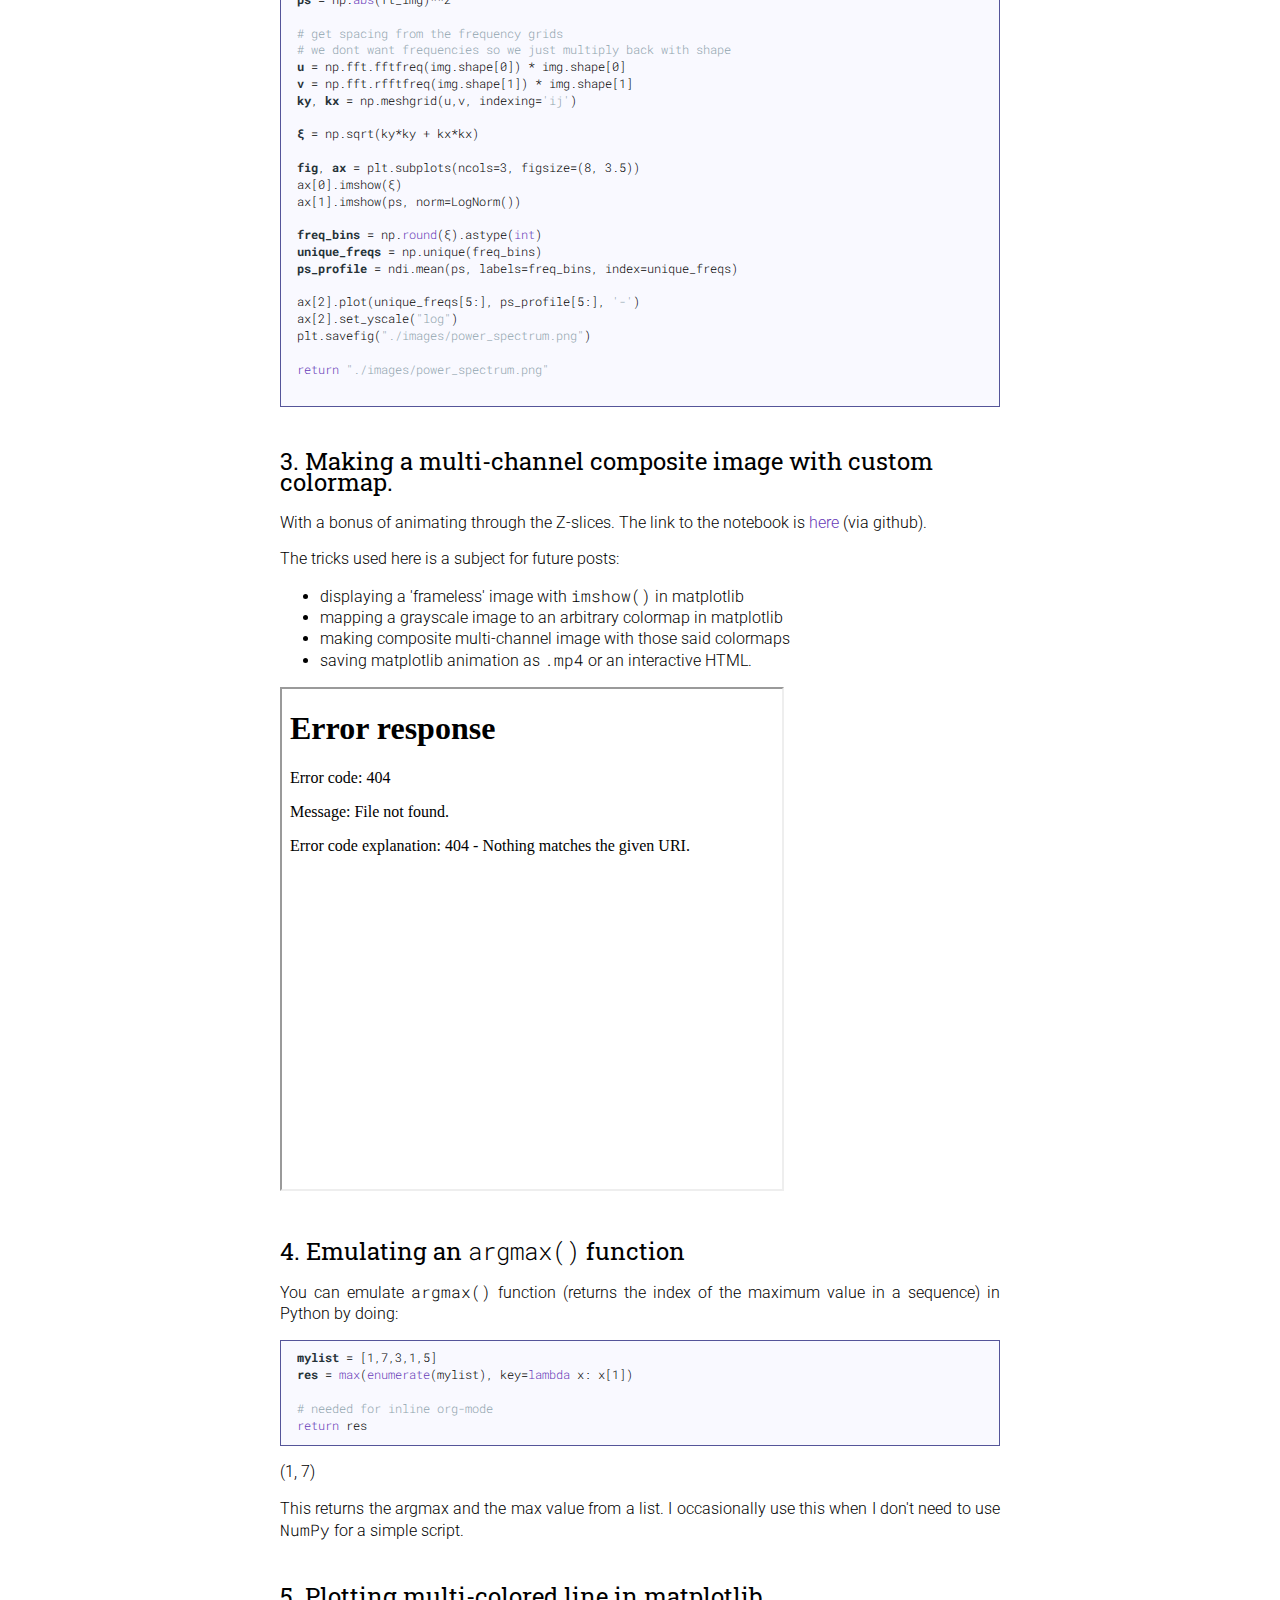
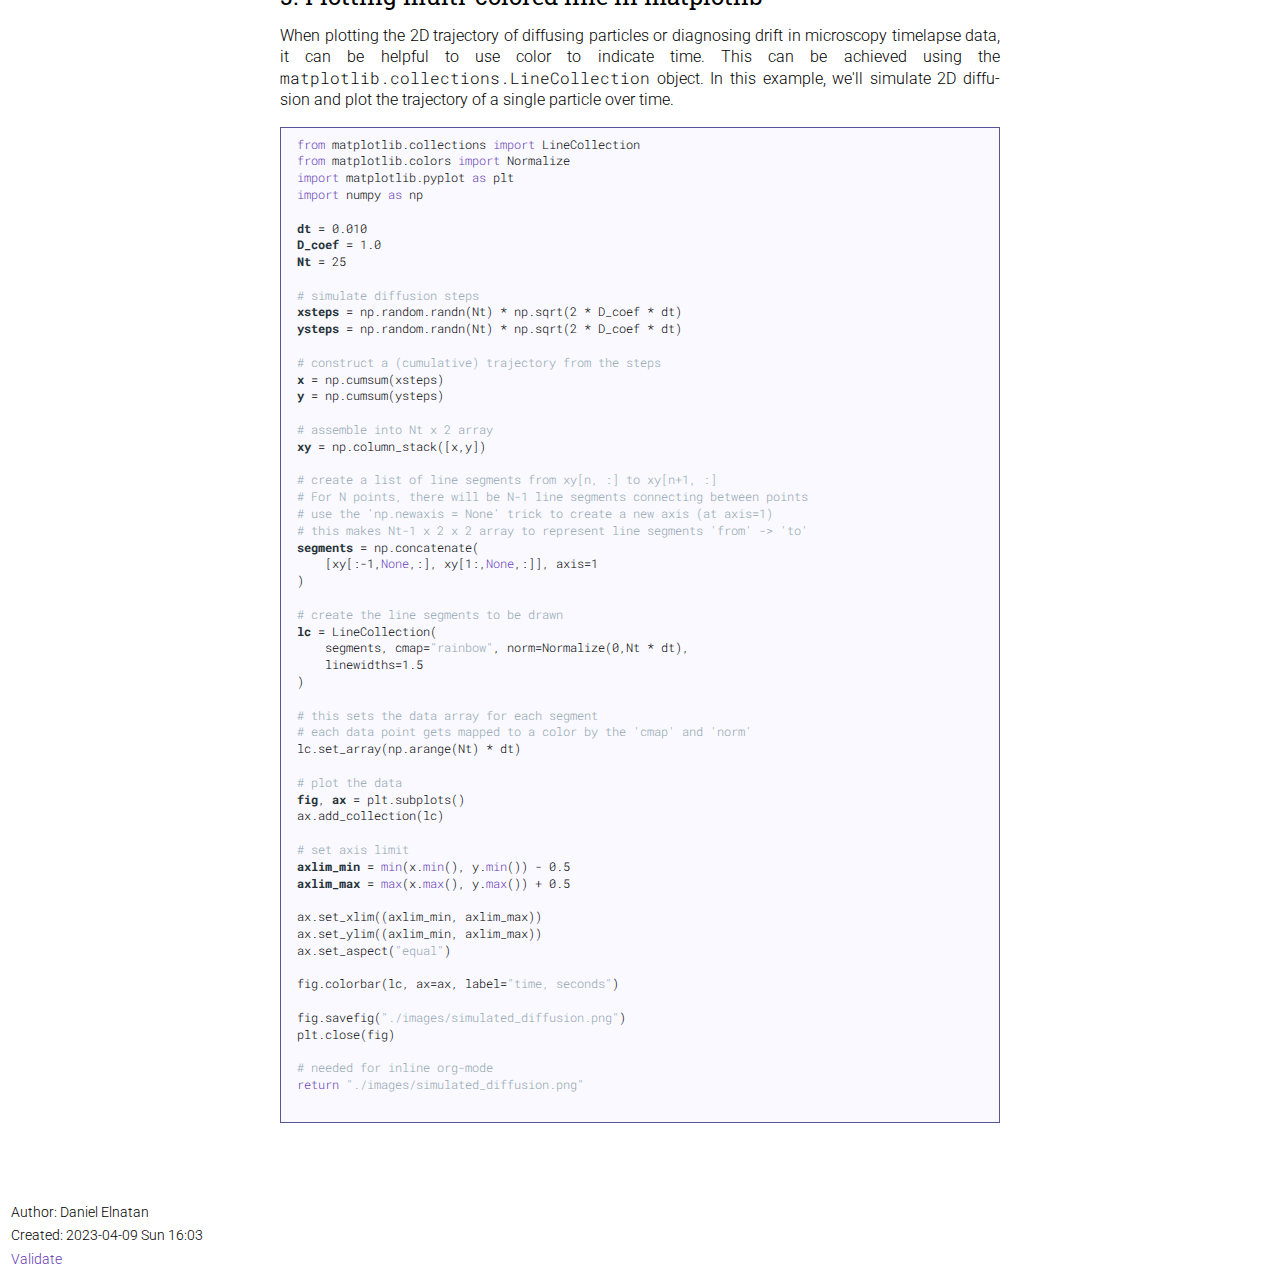
==== commit 22c03698: "fixed a typo" ====
--- a/index.html
+++ b/index.html
@@ -3,7 +3,7 @@
 "http://www.w3.org/TR/xhtml1/DTD/xhtml1-strict.dtd">
 <html xmlns="http://www.w3.org/1999/xhtml" lang="en" xml:lang="en">
 <head>
-<!-- 2023-04-09 Sun 16:00 -->
+<!-- 2023-04-09 Sun 16:03 -->
 <meta http-equiv="Content-Type" content="text/html;charset=utf-8" />
 <meta name="viewport" content="width=device-width, initial-scale=1" />
 <title>Daniel's blog on data visualization, image processing, etc.</title>
@@ -202,11 +202,11 @@
 <h2>Table of Contents</h2>
 <div id="text-table-of-contents" role="doc-toc">
 <ul>
-<li><a href="#orga41f0d0">1. Resolution of an objective lens</a></li>
-<li><a href="#org4ac5c2d">2. Taking a radial profile with from an arbitrary center</a></li>
-<li><a href="#org4b83332">3. Making a multi-channel composite image with custom colormap.</a></li>
-<li><a href="#org97f8a88">4. Emulating an <code>argmax()</code> function</a></li>
-<li><a href="#orgca79f06">5. Plotting multi-colored line in matplotlib</a></li>
+<li><a href="#org9bfc9bf">1. Resolution of an objective lens</a></li>
+<li><a href="#orgfcd4f1a">2. Taking a radial profile with from an arbitrary center</a></li>
+<li><a href="#org0017bdb">3. Making a multi-channel composite image with custom colormap.</a></li>
+<li><a href="#org78e4be5">4. Emulating an <code>argmax()</code> function</a></li>
+<li><a href="#org34b000c">5. Plotting multi-colored line in matplotlib</a></li>
 </ul>
 </div>
 </div>
@@ -218,11 +218,11 @@
 The stylesheet for this document is taken from Nicolas Rougier's <a href="https://github.com/rougier/notebook-mode">https://github.com/rougier/notebook-mode</a>. I'm using his <code>nano-theme</code> for my Emacs.
 </p>
 
-<div id="outline-container-orga41f0d0" class="outline-2">
-<h2 id="orga41f0d0"><span class="section-number-2">1.</span> Resolution of an objective lens</h2>
+<div id="outline-container-org9bfc9bf" class="outline-2">
+<h2 id="org9bfc9bf"><span class="section-number-2">1.</span> Resolution of an objective lens</h2>
 <div class="outline-text-2" id="text-1">
 <p>
-I was going through the excellent review article by Fazel et al. 2023 (<a href="https://arxiv.org/abs/2304.01456">https://arxiv.org/abs/2304.01456</a>) and something clicked when I looked at Figure 2. I never really understood why higher NA objective lenses are actually needed to resolve smaller separation between points sources. I've been taking this the fact that higher NA ∝ higher resolution!
+I was going through the excellent review article by Fazel et al. 2023 (<a href="https://arxiv.org/abs/2304.01456">https://arxiv.org/abs/2304.01456</a>) and something clicked when I looked at Figure 2. I never really understood why higher NA objective lenses are actually needed to resolve smaller separation between points sources. I've been taking the fact that higher NA ∝ higher resolution for granted!
 </p>
 
 <p>
@@ -296,8 +296,8 @@
 </div>
 </div>
 
-<div id="outline-container-org4ac5c2d" class="outline-2">
-<h2 id="org4ac5c2d"><span class="section-number-2">2.</span> Taking a radial profile with from an arbitrary center</h2>
+<div id="outline-container-orgfcd4f1a" class="outline-2">
+<h2 id="orgfcd4f1a"><span class="section-number-2">2.</span> Taking a radial profile with from an arbitrary center</h2>
 <div class="outline-text-2" id="text-2">
 <p>
 It turns out you can use <code>scipy.ndimage.mean</code> to take a radial average of an n-dimensional image. To take the radial average from an arbitrary center you can just use <code>scipy.ndimage.distance_transform_edt</code> to compute the radial coordinates.
@@ -308,7 +308,7 @@
 </p>
 
 <div class="org-src-container">
-<pre class="src src-python" id="org016a3c4"><span style="color: #673AB7;">import</span> numpy <span style="color: #673AB7;">as</span> np
+<pre class="src src-python" id="orgfcb1927"><span style="color: #673AB7;">import</span> numpy <span style="color: #673AB7;">as</span> np
 <span style="color: #673AB7;">import</span> scipy.ndimage <span style="color: #673AB7;">as</span> ndi
 <span style="color: #673AB7;">import</span> matplotlib.pyplot <span style="color: #673AB7;">as</span> plt
 
@@ -396,8 +396,8 @@
 </div>
 </div>
 
-<div id="outline-container-org4b83332" class="outline-2">
-<h2 id="org4b83332"><span class="section-number-2">3.</span> Making a multi-channel composite image with custom colormap.</h2>
+<div id="outline-container-org0017bdb" class="outline-2">
+<h2 id="org0017bdb"><span class="section-number-2">3.</span> Making a multi-channel composite image with custom colormap.</h2>
 <div class="outline-text-2" id="text-3">
 <p>
 With a bonus of animating through the Z-slices. The link to the notebook is <a href="https://github.com/delnatan/delnatan.github.io/blob/master/jupyter_notebooks/make_movies_from_timelapse.ipynb">here</a> (via github).
@@ -417,8 +417,8 @@
 </div>
 </div>
 
-<div id="outline-container-org97f8a88" class="outline-2">
-<h2 id="org97f8a88"><span class="section-number-2">4.</span> Emulating an <code>argmax()</code> function</h2>
+<div id="outline-container-org78e4be5" class="outline-2">
+<h2 id="org78e4be5"><span class="section-number-2">4.</span> Emulating an <code>argmax()</code> function</h2>
 <div class="outline-text-2" id="text-4">
 <p>
 You can emulate <code>argmax()</code> function (returns the index of the maximum value in a sequence) in Python by doing:
@@ -441,15 +441,15 @@
 </div>
 </div>
 
-<div id="outline-container-orgca79f06" class="outline-2">
-<h2 id="orgca79f06"><span class="section-number-2">5.</span> Plotting multi-colored line in matplotlib</h2>
+<div id="outline-container-org34b000c" class="outline-2">
+<h2 id="org34b000c"><span class="section-number-2">5.</span> Plotting multi-colored line in matplotlib</h2>
 <div class="outline-text-2" id="text-5">
 <p>
 When plotting the 2D trajectory of diffusing particles or diagnosing drift in microscopy timelapse data, it can be helpful to use color to indicate time. This can be achieved using the <code>matplotlib.collections.LineCollection</code> object. In this example, we'll simulate 2D diffusion and plot the trajectory of a single particle over time.
 </p>
 
 <div class="org-src-container">
-<pre class="src src-python" id="orgffbd6a5"><span style="color: #673AB7;">from</span> matplotlib.collections <span style="color: #673AB7;">import</span> LineCollection
+<pre class="src src-python" id="org2ab22f6"><span style="color: #673AB7;">from</span> matplotlib.collections <span style="color: #673AB7;">import</span> LineCollection
 <span style="color: #673AB7;">from</span> matplotlib.colors <span style="color: #673AB7;">import</span> Normalize
 <span style="color: #673AB7;">import</span> matplotlib.pyplot <span style="color: #673AB7;">as</span> plt
 <span style="color: #673AB7;">import</span> numpy <span style="color: #673AB7;">as</span> np
@@ -518,7 +518,7 @@
 </div>
 <div id="postamble" class="status">
 <p class="author">Author: Daniel Elnatan</p>
-<p class="date">Created: 2023-04-09 Sun 16:00</p>
+<p class="date">Created: 2023-04-09 Sun 16:03</p>
 <p class="validation"><a href="https://validator.w3.org/check?uri=referer">Validate</a></p>
 </div>
 </body>
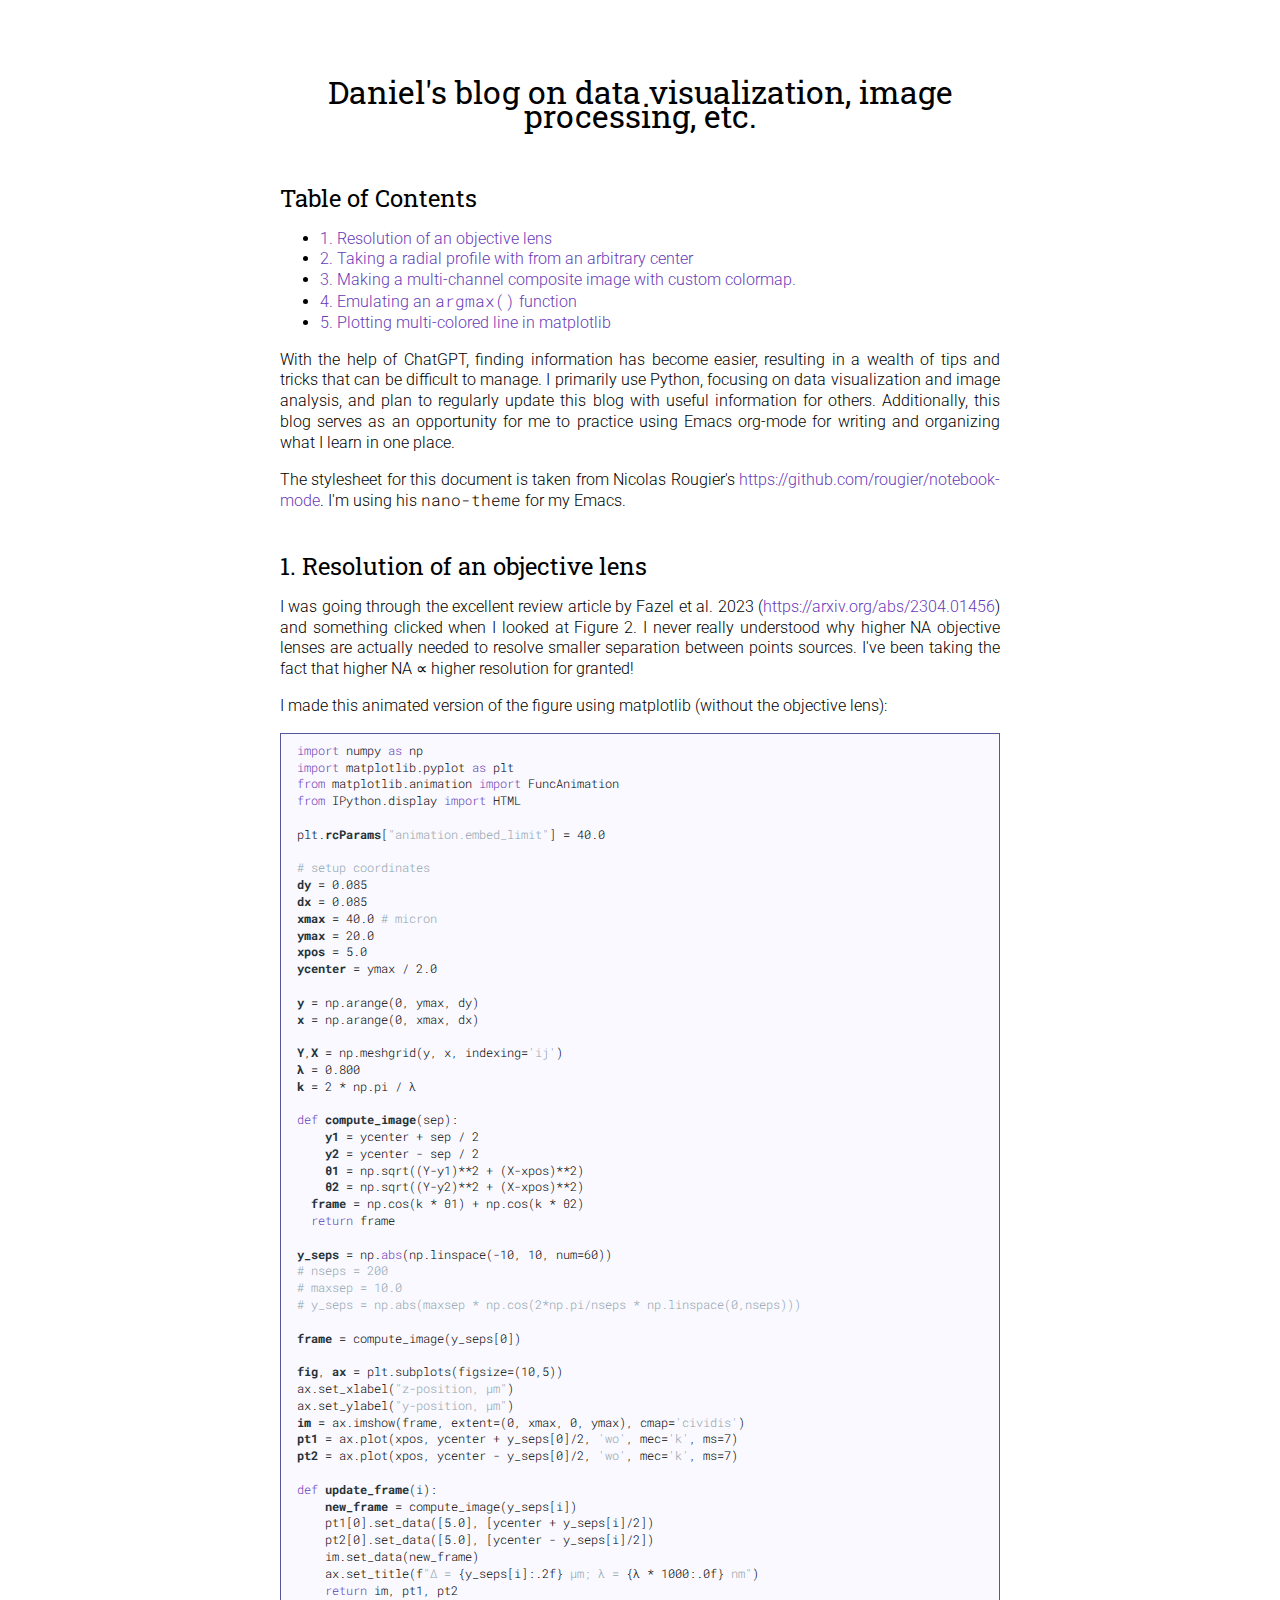
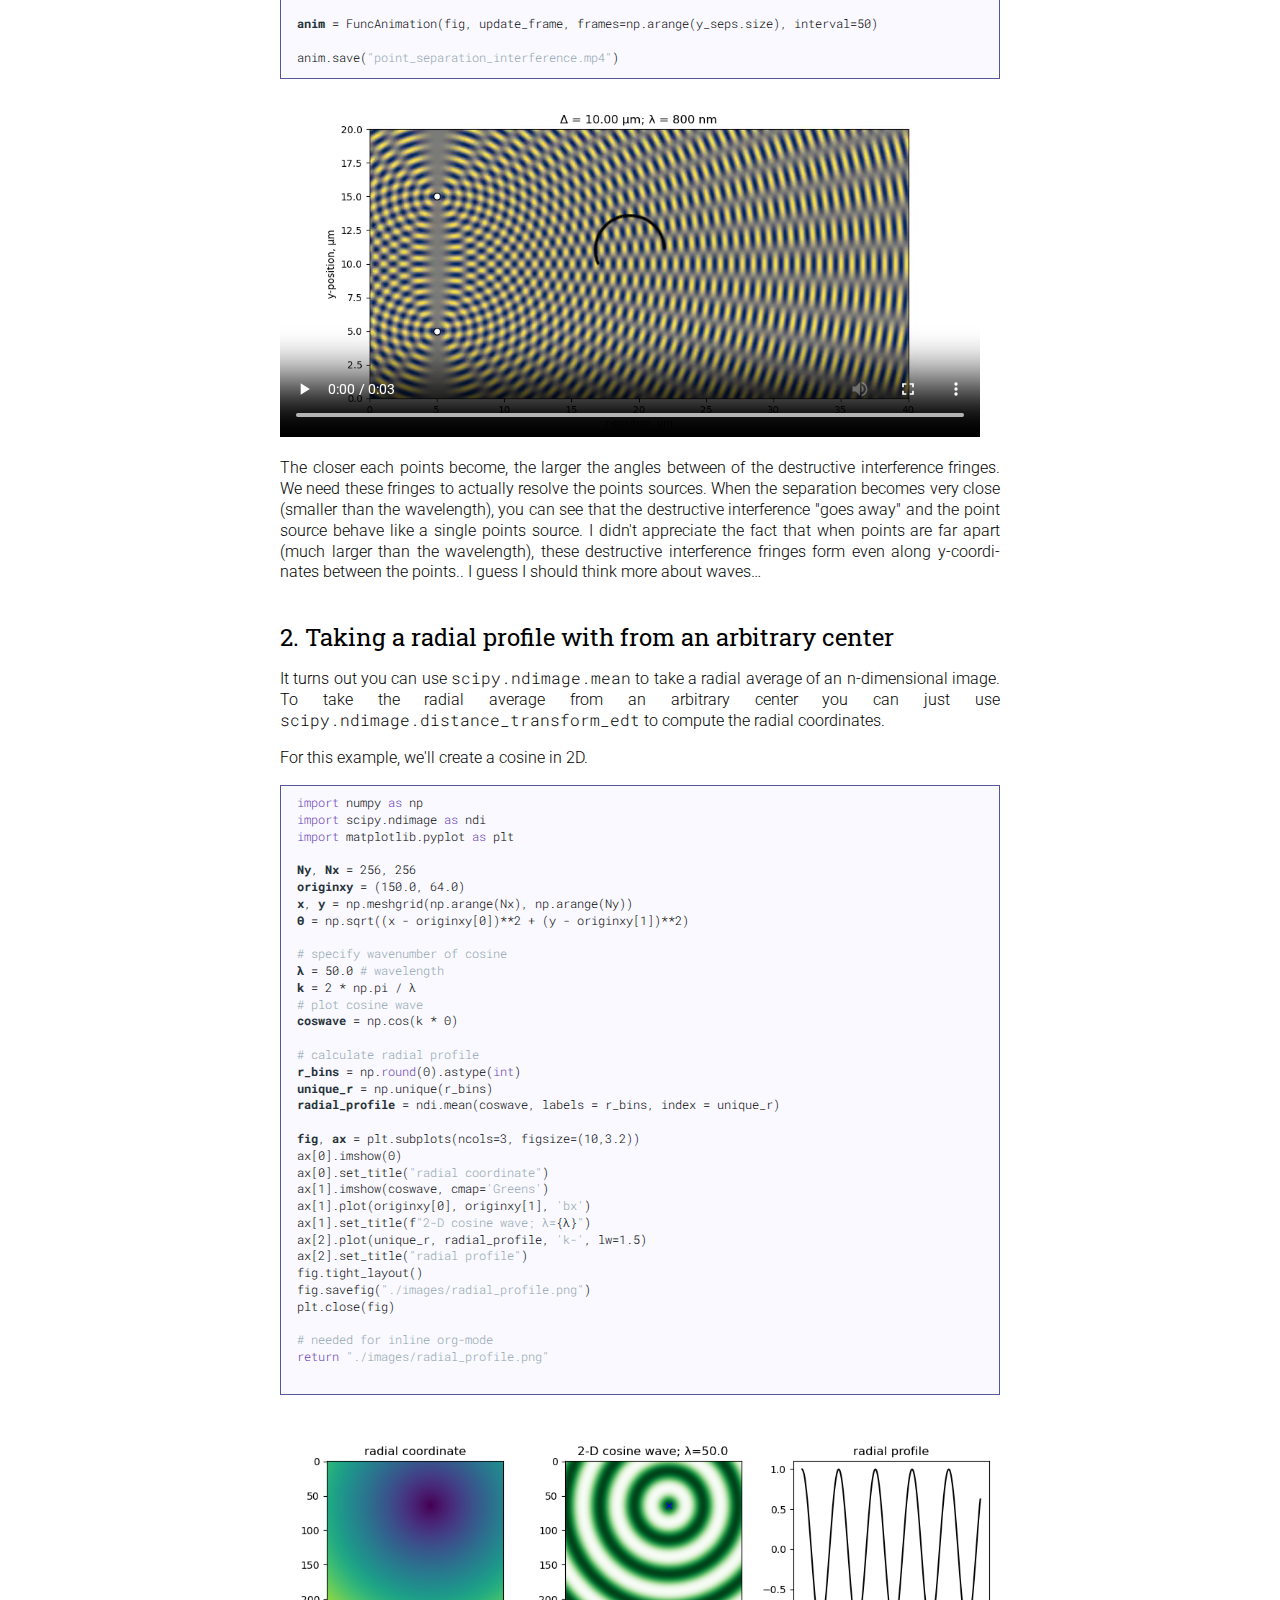
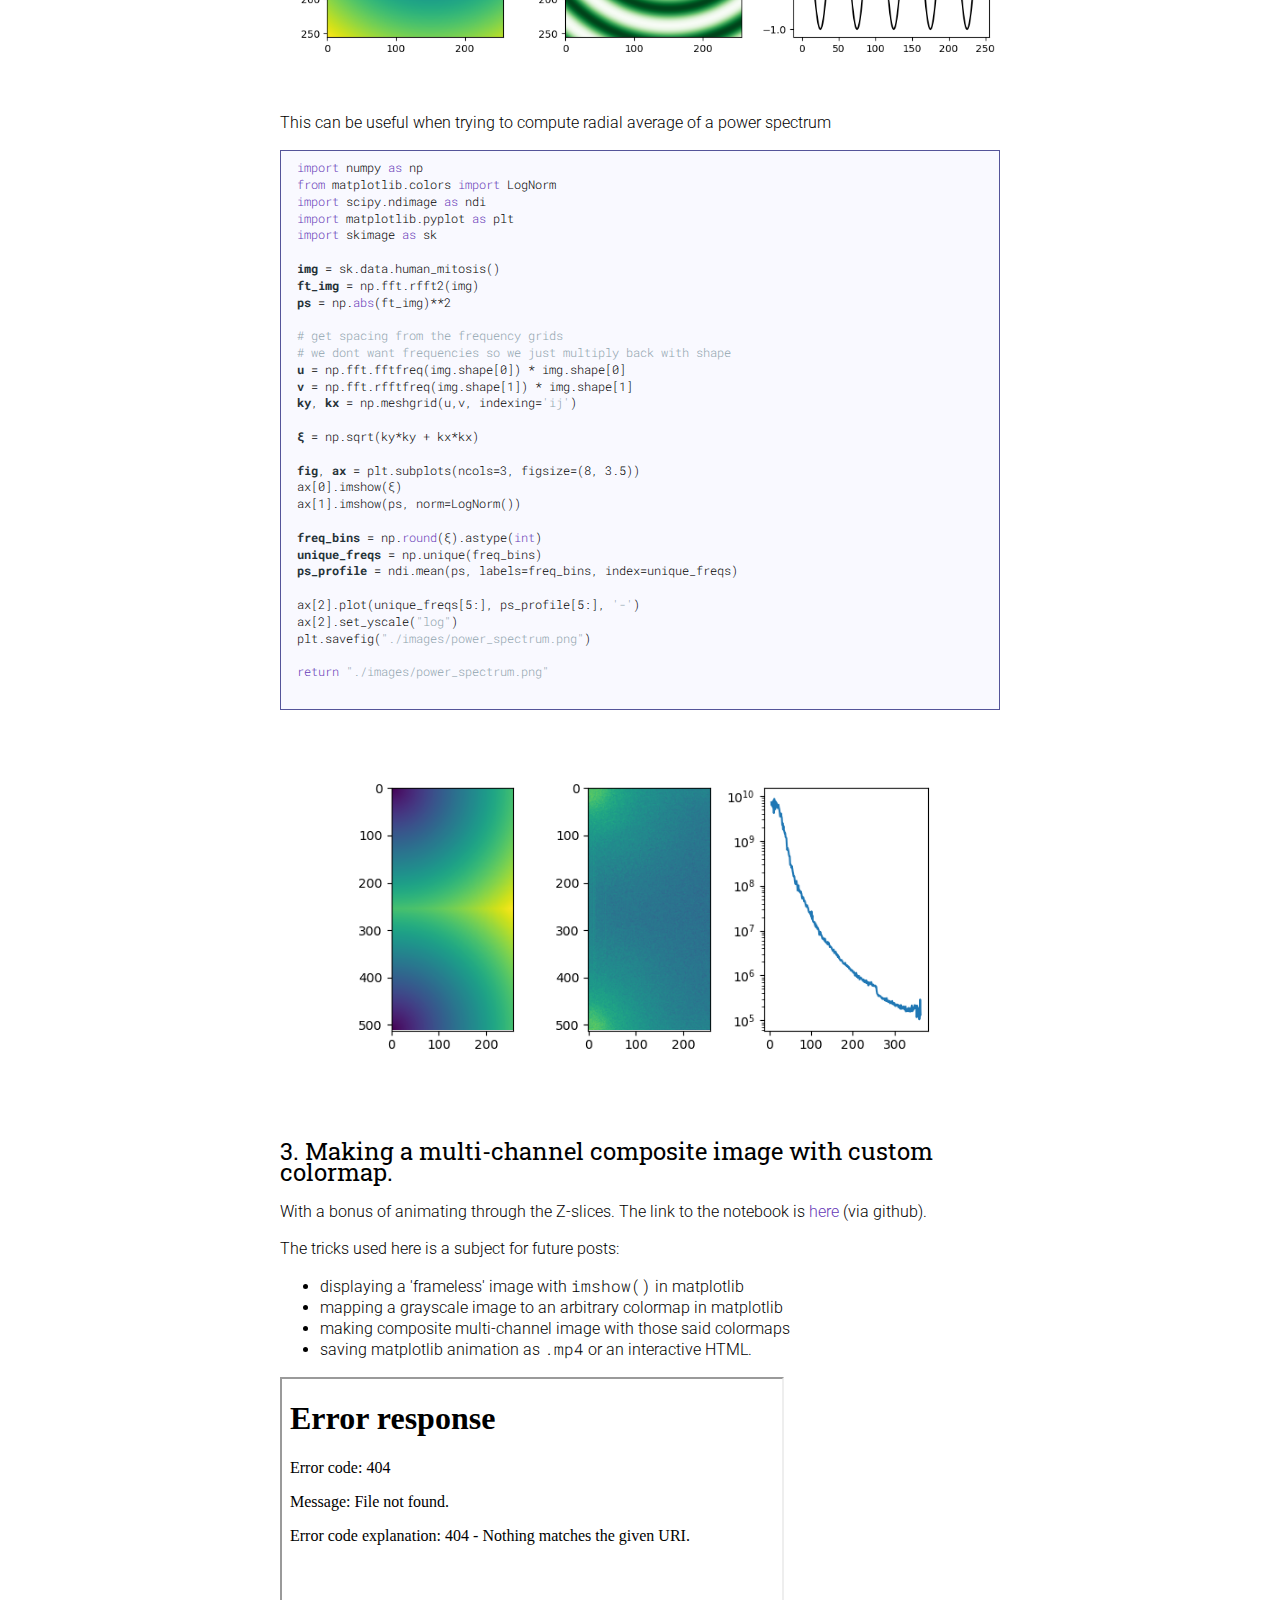
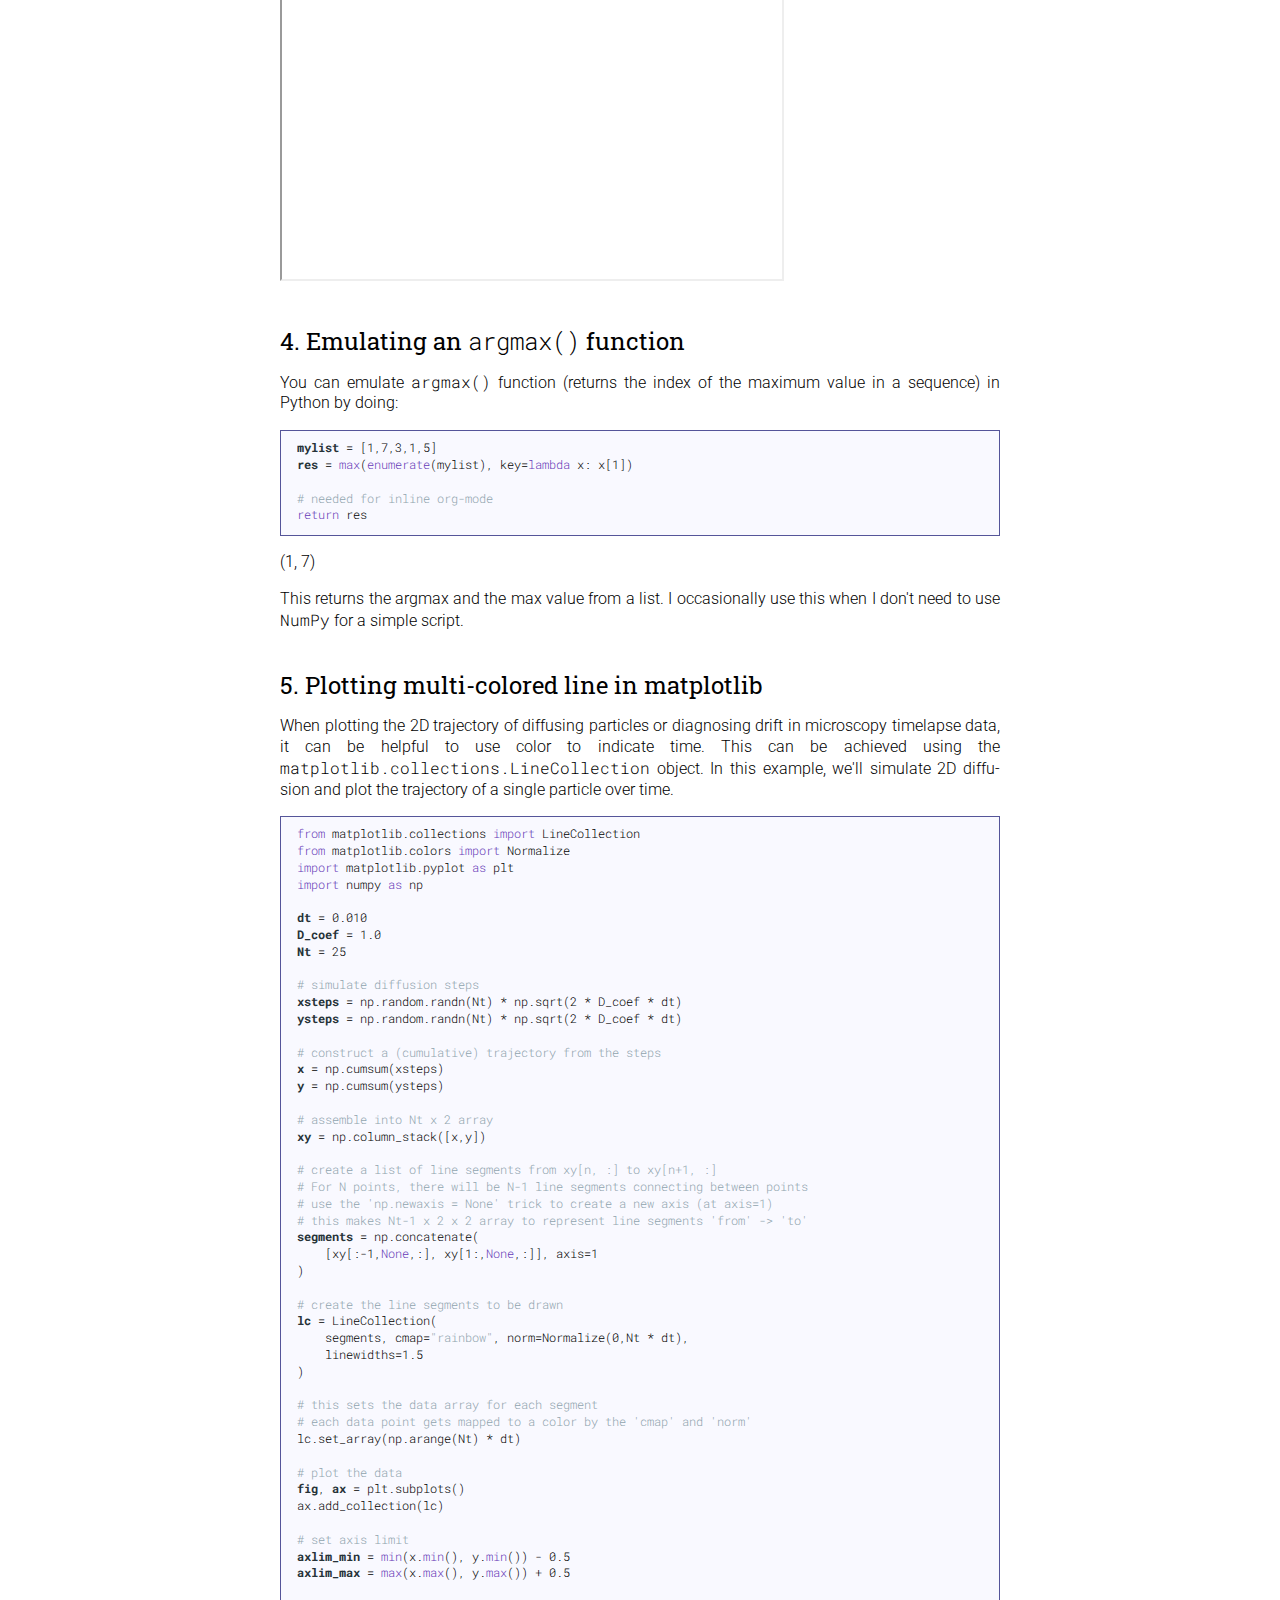
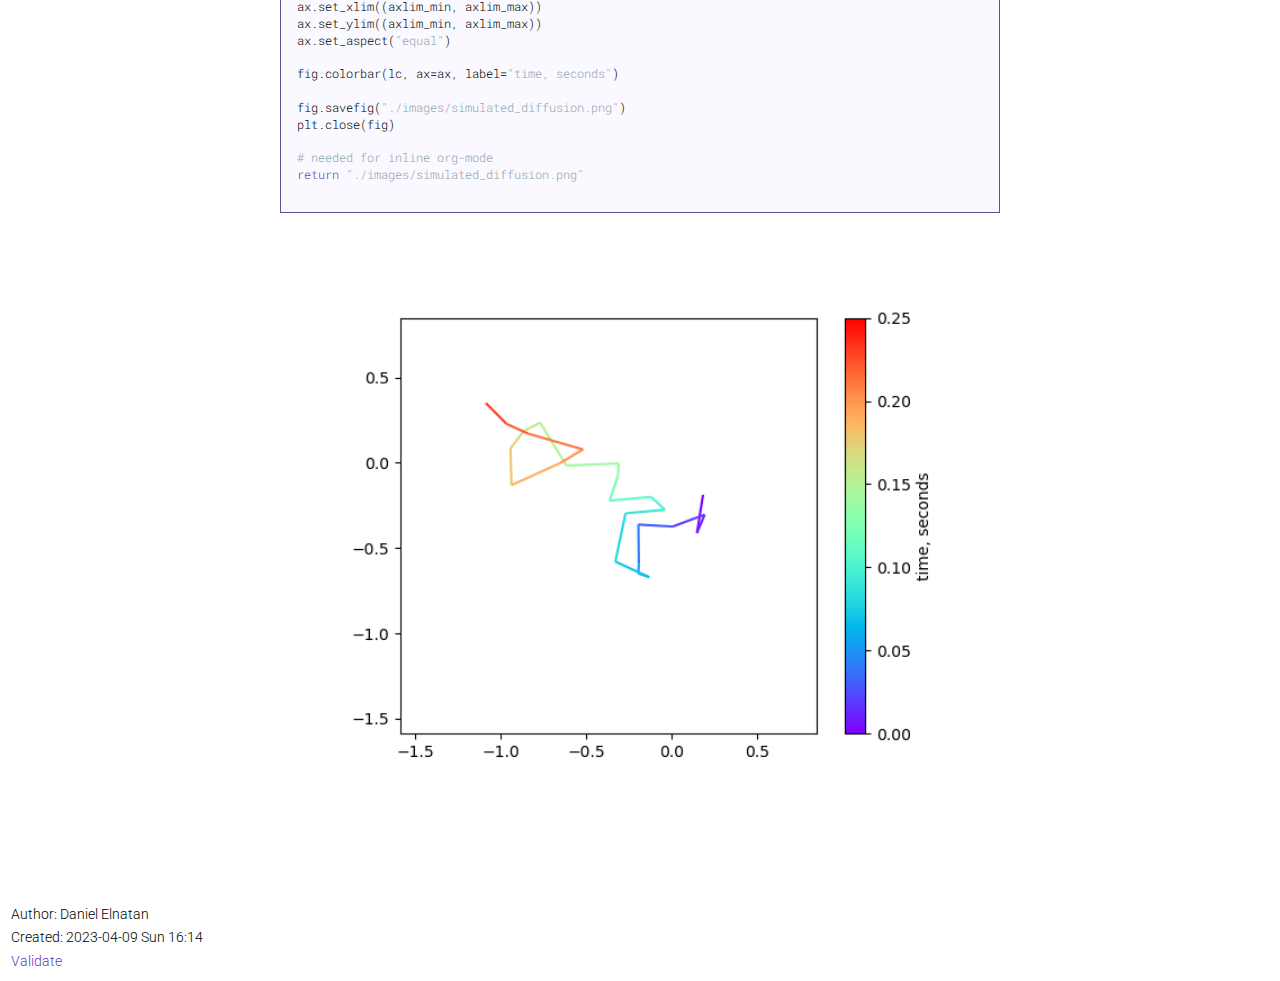
==== commit 7686a1d0: "added <img> tags" ====
--- a/index.html
+++ b/index.html
@@ -3,7 +3,7 @@
 "http://www.w3.org/TR/xhtml1/DTD/xhtml1-strict.dtd">
 <html xmlns="http://www.w3.org/1999/xhtml" lang="en" xml:lang="en">
 <head>
-<!-- 2023-04-09 Sun 16:03 -->
+<!-- 2023-04-09 Sun 16:14 -->
 <meta http-equiv="Content-Type" content="text/html;charset=utf-8" />
 <meta name="viewport" content="width=device-width, initial-scale=1" />
 <title>Daniel's blog on data visualization, image processing, etc.</title>
@@ -202,11 +202,11 @@
 <h2>Table of Contents</h2>
 <div id="text-table-of-contents" role="doc-toc">
 <ul>
-<li><a href="#org9bfc9bf">1. Resolution of an objective lens</a></li>
-<li><a href="#orgfcd4f1a">2. Taking a radial profile with from an arbitrary center</a></li>
-<li><a href="#org0017bdb">3. Making a multi-channel composite image with custom colormap.</a></li>
-<li><a href="#org78e4be5">4. Emulating an <code>argmax()</code> function</a></li>
-<li><a href="#org34b000c">5. Plotting multi-colored line in matplotlib</a></li>
+<li><a href="#org8d971bc">1. Resolution of an objective lens</a></li>
+<li><a href="#org3cb8222">2. Taking a radial profile with from an arbitrary center</a></li>
+<li><a href="#orgca28d82">3. Making a multi-channel composite image with custom colormap.</a></li>
+<li><a href="#org6f06b1e">4. Emulating an <code>argmax()</code> function</a></li>
+<li><a href="#org41221e6">5. Plotting multi-colored line in matplotlib</a></li>
 </ul>
 </div>
 </div>
@@ -218,8 +218,8 @@
 The stylesheet for this document is taken from Nicolas Rougier's <a href="https://github.com/rougier/notebook-mode">https://github.com/rougier/notebook-mode</a>. I'm using his <code>nano-theme</code> for my Emacs.
 </p>
 
-<div id="outline-container-org9bfc9bf" class="outline-2">
-<h2 id="org9bfc9bf"><span class="section-number-2">1.</span> Resolution of an objective lens</h2>
+<div id="outline-container-org8d971bc" class="outline-2">
+<h2 id="org8d971bc"><span class="section-number-2">1.</span> Resolution of an objective lens</h2>
 <div class="outline-text-2" id="text-1">
 <p>
 I was going through the excellent review article by Fazel et al. 2023 (<a href="https://arxiv.org/abs/2304.01456">https://arxiv.org/abs/2304.01456</a>) and something clicked when I looked at Figure 2. I never really understood why higher NA objective lenses are actually needed to resolve smaller separation between points sources. I've been taking the fact that higher NA ∝ higher resolution for granted!
@@ -288,7 +288,7 @@
 </pre>
 </div>
 
-<video width="700"  controls loop>  <source src="./images/point_separation_interference.mp4" type="video/mp4">Your browser does not support the video tag.</video>
+<video width="700"  controls loop> <source src="./images/point_separation_interference.mp4" type="video/mp4">Your browser does not support the video tag.</video>
 
 <p>
 The closer each points become, the larger the angles between of the destructive interference fringes. We need these fringes to actually resolve the points sources. When the separation becomes very close (smaller than the wavelength), you can see that the destructive interference "goes away" and the point source behave like a single points source. I didn't appreciate the fact that when points are far apart (much larger than the wavelength), these destructive interference fringes form even along y-coordinates between the points.. I guess I should think more about waves&#x2026;
@@ -296,8 +296,8 @@
 </div>
 </div>
 
-<div id="outline-container-orgfcd4f1a" class="outline-2">
-<h2 id="orgfcd4f1a"><span class="section-number-2">2.</span> Taking a radial profile with from an arbitrary center</h2>
+<div id="outline-container-org3cb8222" class="outline-2">
+<h2 id="org3cb8222"><span class="section-number-2">2.</span> Taking a radial profile with from an arbitrary center</h2>
 <div class="outline-text-2" id="text-2">
 <p>
 It turns out you can use <code>scipy.ndimage.mean</code> to take a radial average of an n-dimensional image. To take the radial average from an arbitrary center you can just use <code>scipy.ndimage.distance_transform_edt</code> to compute the radial coordinates.
@@ -308,7 +308,7 @@
 </p>
 
 <div class="org-src-container">
-<pre class="src src-python" id="orgfcb1927"><span style="color: #673AB7;">import</span> numpy <span style="color: #673AB7;">as</span> np
+<pre class="src src-python" id="org3597f03"><span style="color: #673AB7;">import</span> numpy <span style="color: #673AB7;">as</span> np
 <span style="color: #673AB7;">import</span> scipy.ndimage <span style="color: #673AB7;">as</span> ndi
 <span style="color: #673AB7;">import</span> matplotlib.pyplot <span style="color: #673AB7;">as</span> plt
 
@@ -350,6 +350,11 @@
 <a href=""></a>
 </p>
 
+<div id="org46044fc" class="figure">
+<p><img src="./images/radial_profile.png" alt="radial_profile.png" />
+</p>
+</div>
+
 <p>
 This can be useful when trying to compute radial average of a power spectrum
 </p>
@@ -393,11 +398,16 @@
 <p>
 <a href=""></a>
 </p>
-</div>
-</div>
-
-<div id="outline-container-org0017bdb" class="outline-2">
-<h2 id="org0017bdb"><span class="section-number-2">3.</span> Making a multi-channel composite image with custom colormap.</h2>
+
+<div id="orgcce805f" class="figure">
+<p><img src="./images/power_spectrum.png" alt="power spectrum" />
+</p>
+</div>
+</div>
+</div>
+
+<div id="outline-container-orgca28d82" class="outline-2">
+<h2 id="orgca28d82"><span class="section-number-2">3.</span> Making a multi-channel composite image with custom colormap.</h2>
 <div class="outline-text-2" id="text-3">
 <p>
 With a bonus of animating through the Z-slices. The link to the notebook is <a href="https://github.com/delnatan/delnatan.github.io/blob/master/jupyter_notebooks/make_movies_from_timelapse.ipynb">here</a> (via github).
@@ -417,8 +427,8 @@
 </div>
 </div>
 
-<div id="outline-container-org78e4be5" class="outline-2">
-<h2 id="org78e4be5"><span class="section-number-2">4.</span> Emulating an <code>argmax()</code> function</h2>
+<div id="outline-container-org6f06b1e" class="outline-2">
+<h2 id="org6f06b1e"><span class="section-number-2">4.</span> Emulating an <code>argmax()</code> function</h2>
 <div class="outline-text-2" id="text-4">
 <p>
 You can emulate <code>argmax()</code> function (returns the index of the maximum value in a sequence) in Python by doing:
@@ -441,15 +451,15 @@
 </div>
 </div>
 
-<div id="outline-container-org34b000c" class="outline-2">
-<h2 id="org34b000c"><span class="section-number-2">5.</span> Plotting multi-colored line in matplotlib</h2>
+<div id="outline-container-org41221e6" class="outline-2">
+<h2 id="org41221e6"><span class="section-number-2">5.</span> Plotting multi-colored line in matplotlib</h2>
 <div class="outline-text-2" id="text-5">
 <p>
 When plotting the 2D trajectory of diffusing particles or diagnosing drift in microscopy timelapse data, it can be helpful to use color to indicate time. This can be achieved using the <code>matplotlib.collections.LineCollection</code> object. In this example, we'll simulate 2D diffusion and plot the trajectory of a single particle over time.
 </p>
 
 <div class="org-src-container">
-<pre class="src src-python" id="org2ab22f6"><span style="color: #673AB7;">from</span> matplotlib.collections <span style="color: #673AB7;">import</span> LineCollection
+<pre class="src src-python" id="orgacc7f68"><span style="color: #673AB7;">from</span> matplotlib.collections <span style="color: #673AB7;">import</span> LineCollection
 <span style="color: #673AB7;">from</span> matplotlib.colors <span style="color: #673AB7;">import</span> Normalize
 <span style="color: #673AB7;">import</span> matplotlib.pyplot <span style="color: #673AB7;">as</span> plt
 <span style="color: #673AB7;">import</span> numpy <span style="color: #673AB7;">as</span> np
@@ -513,12 +523,17 @@
 <p>
 <a href=""></a>
 </p>
+
+<div id="org019b386" class="figure">
+<p><img src="./images/simulated_diffusion.png" alt="simulated_diffusion.png" width="150" />
+</p>
+</div>
 </div>
 </div>
 </div>
 <div id="postamble" class="status">
 <p class="author">Author: Daniel Elnatan</p>
-<p class="date">Created: 2023-04-09 Sun 16:03</p>
+<p class="date">Created: 2023-04-09 Sun 16:14</p>
 <p class="validation"><a href="https://validator.w3.org/check?uri=referer">Validate</a></p>
 </div>
 </body>
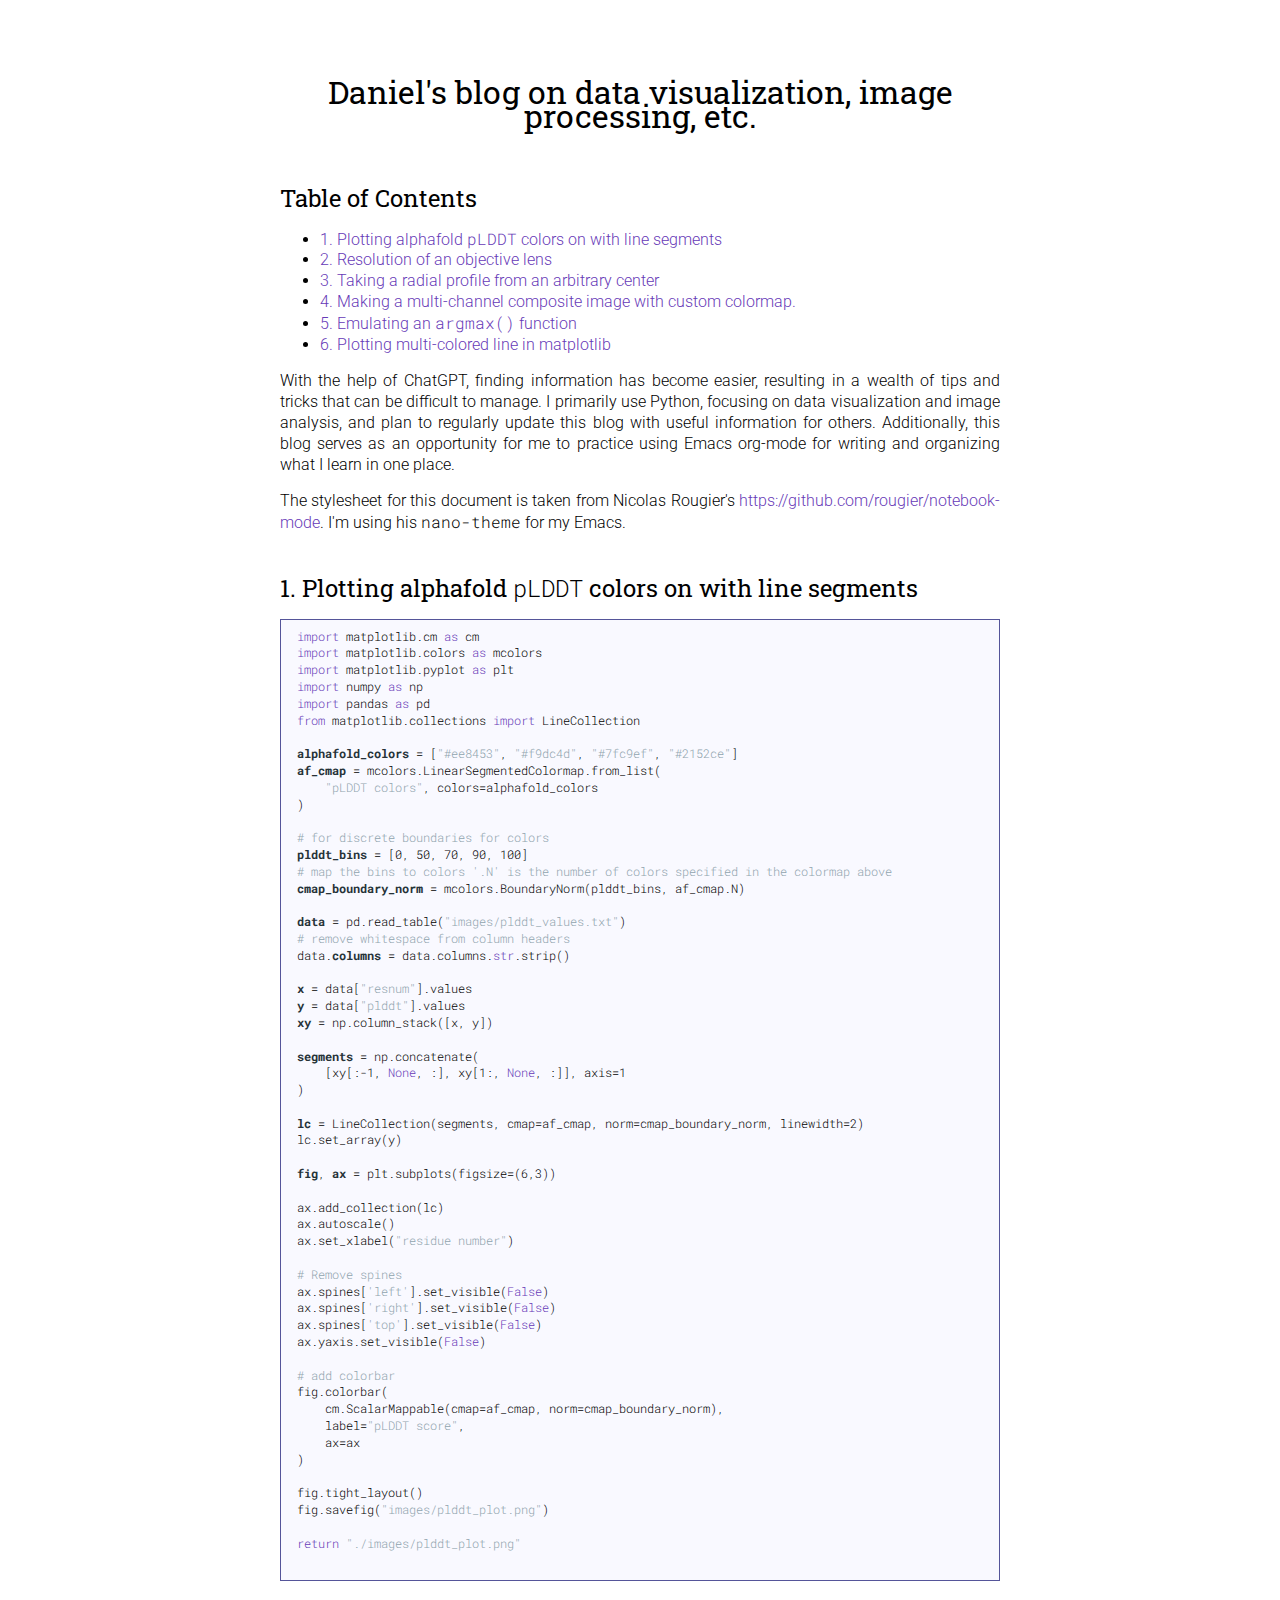
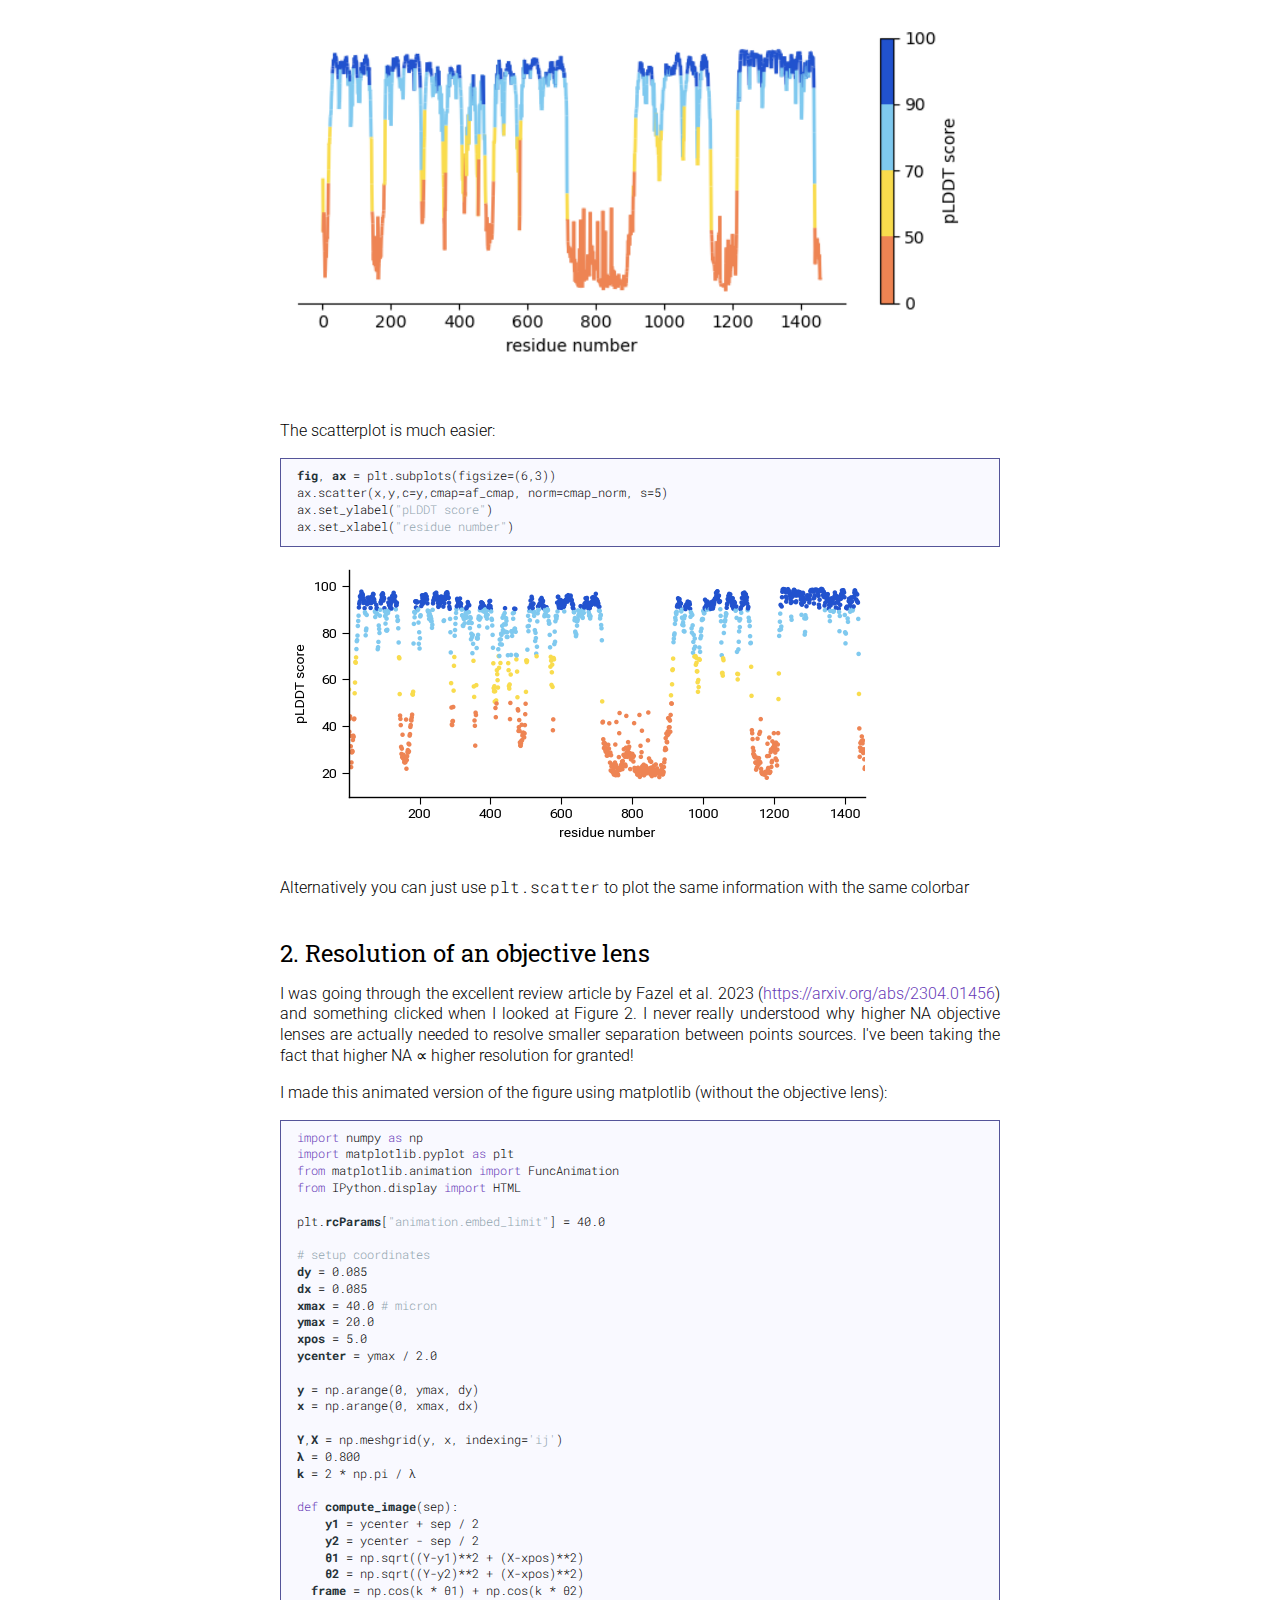
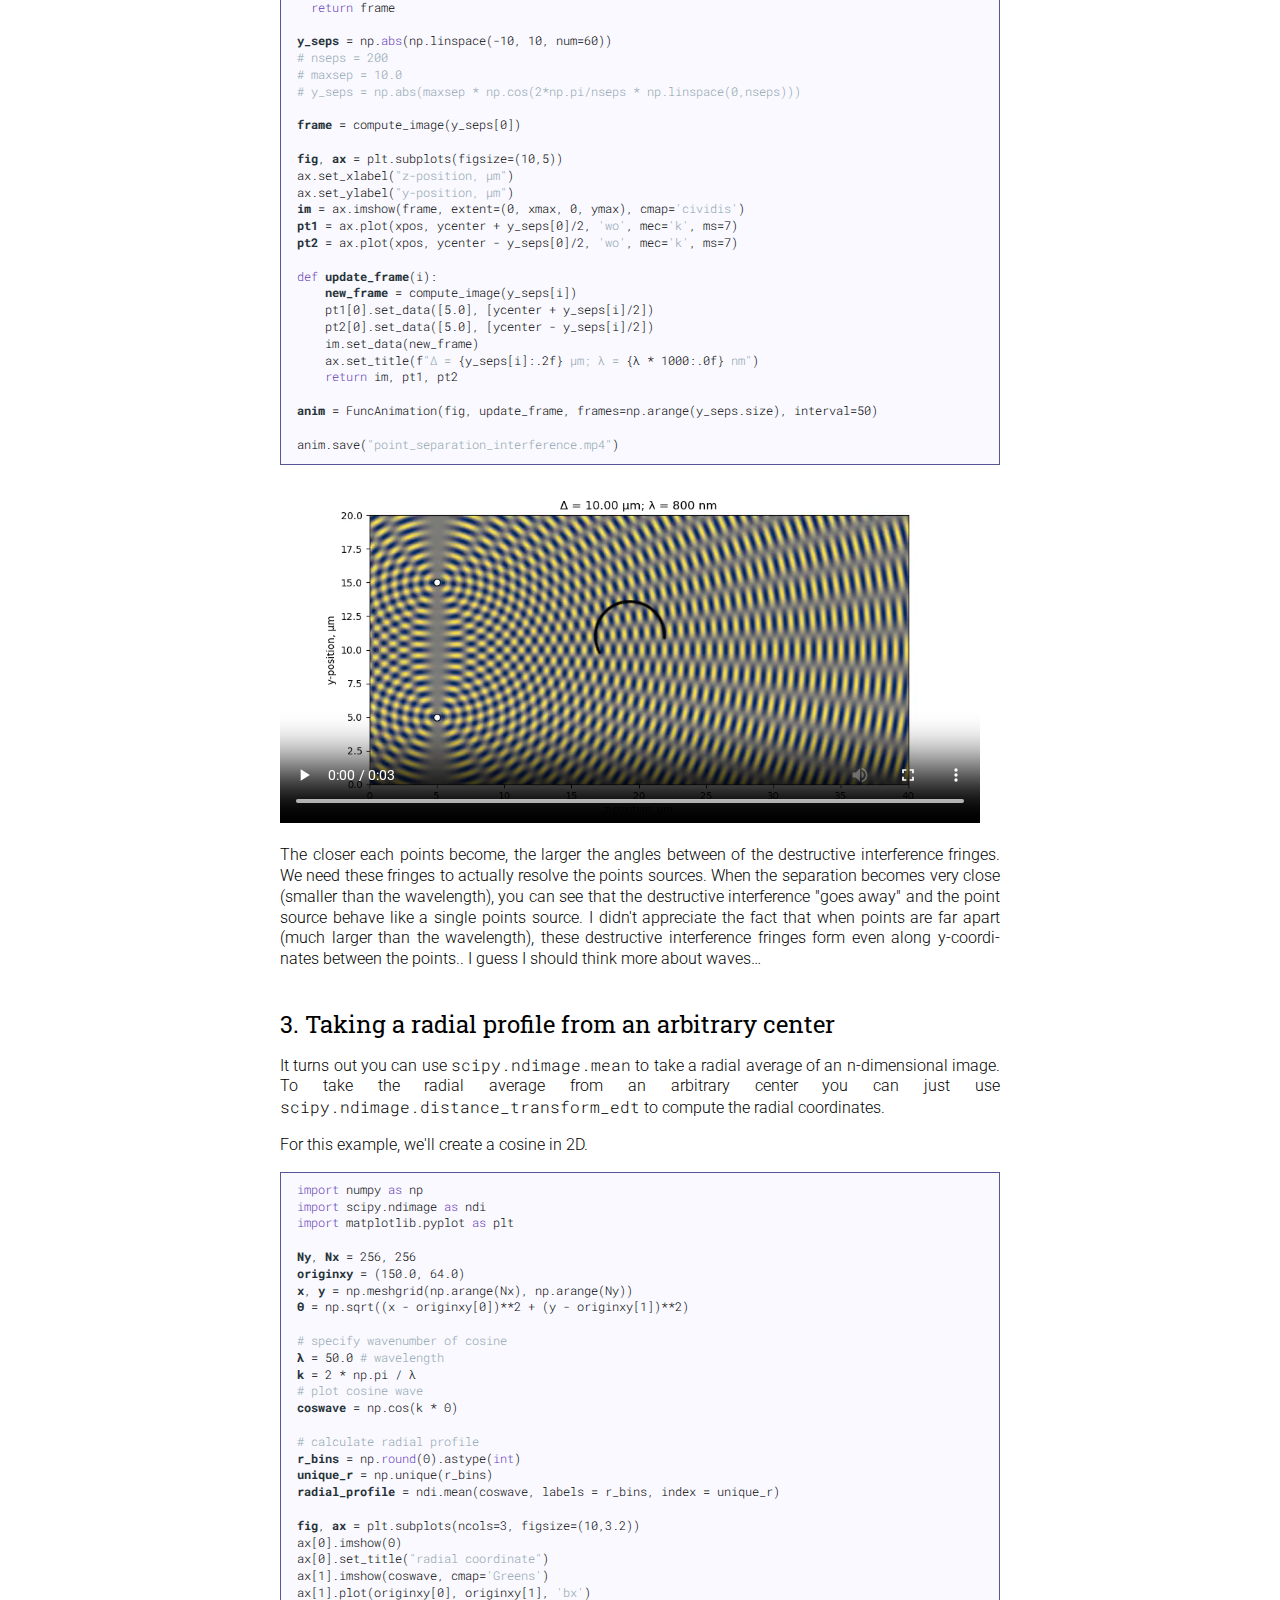
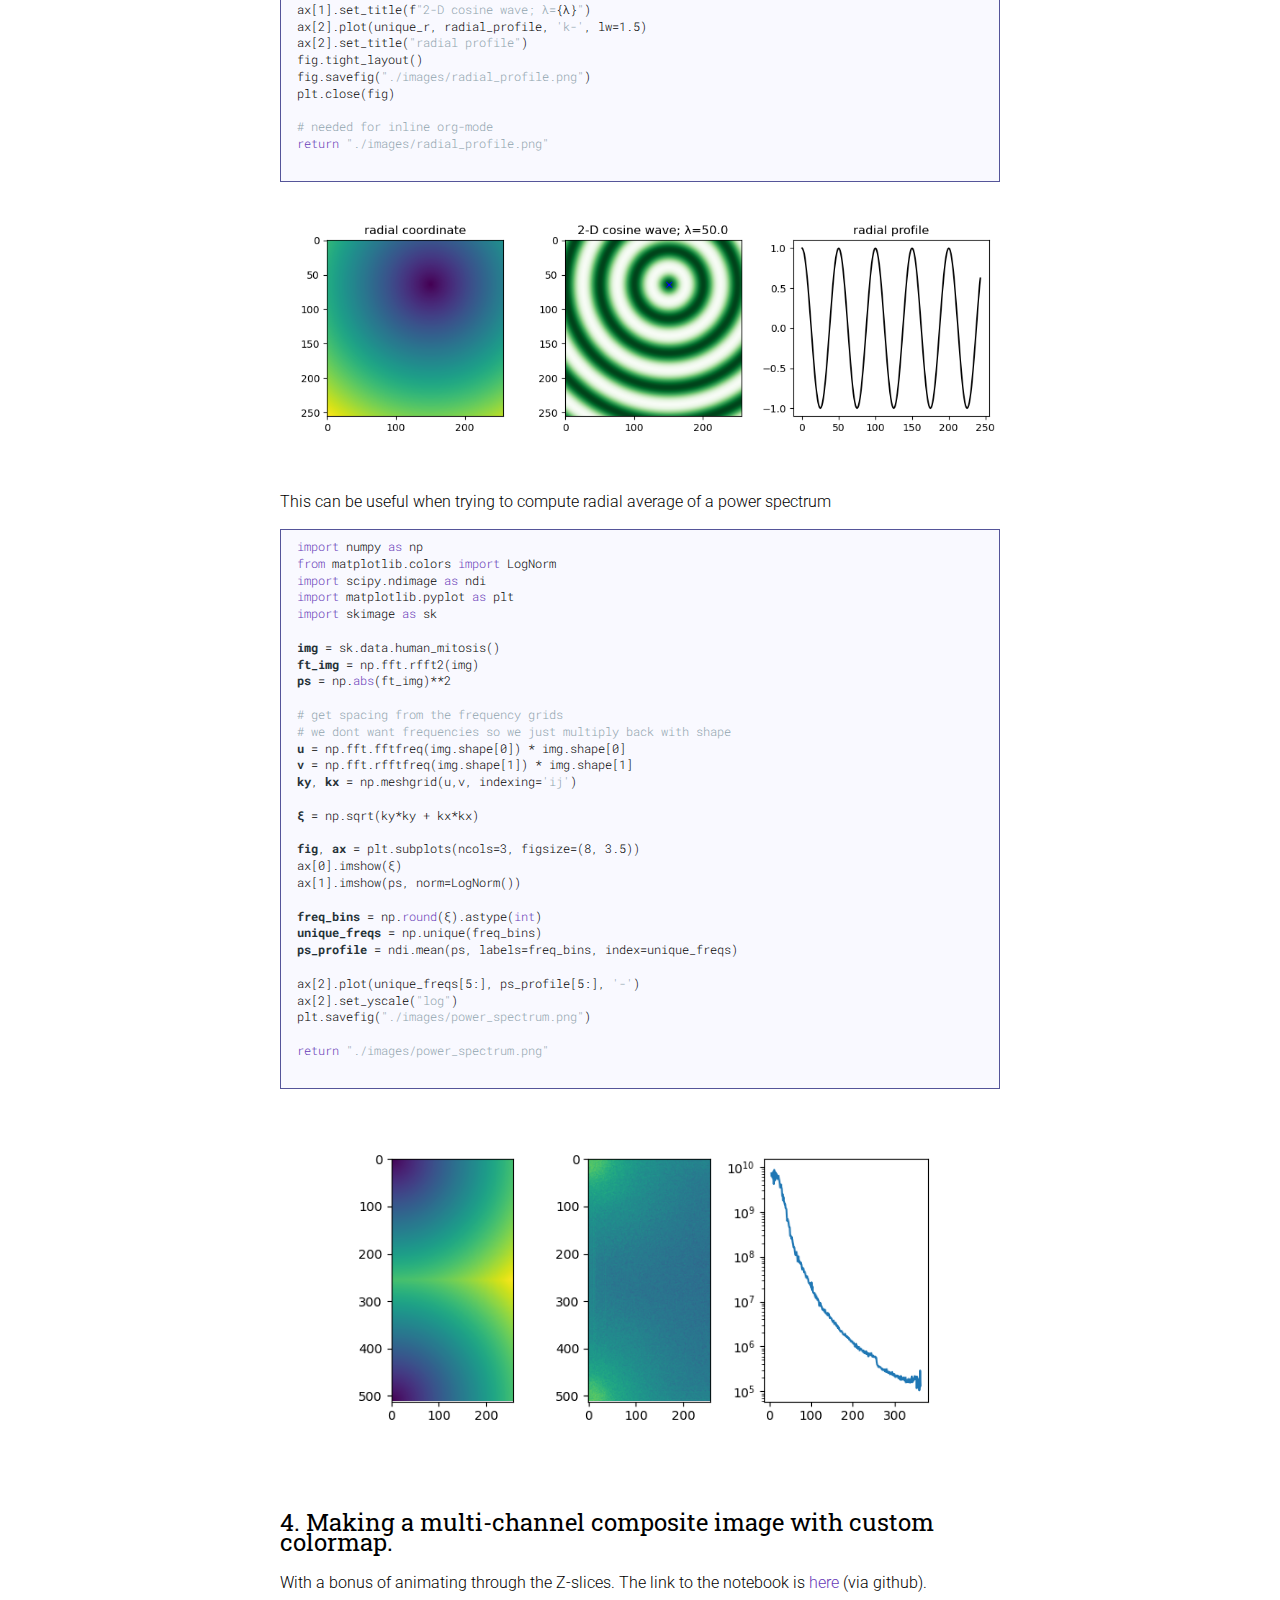
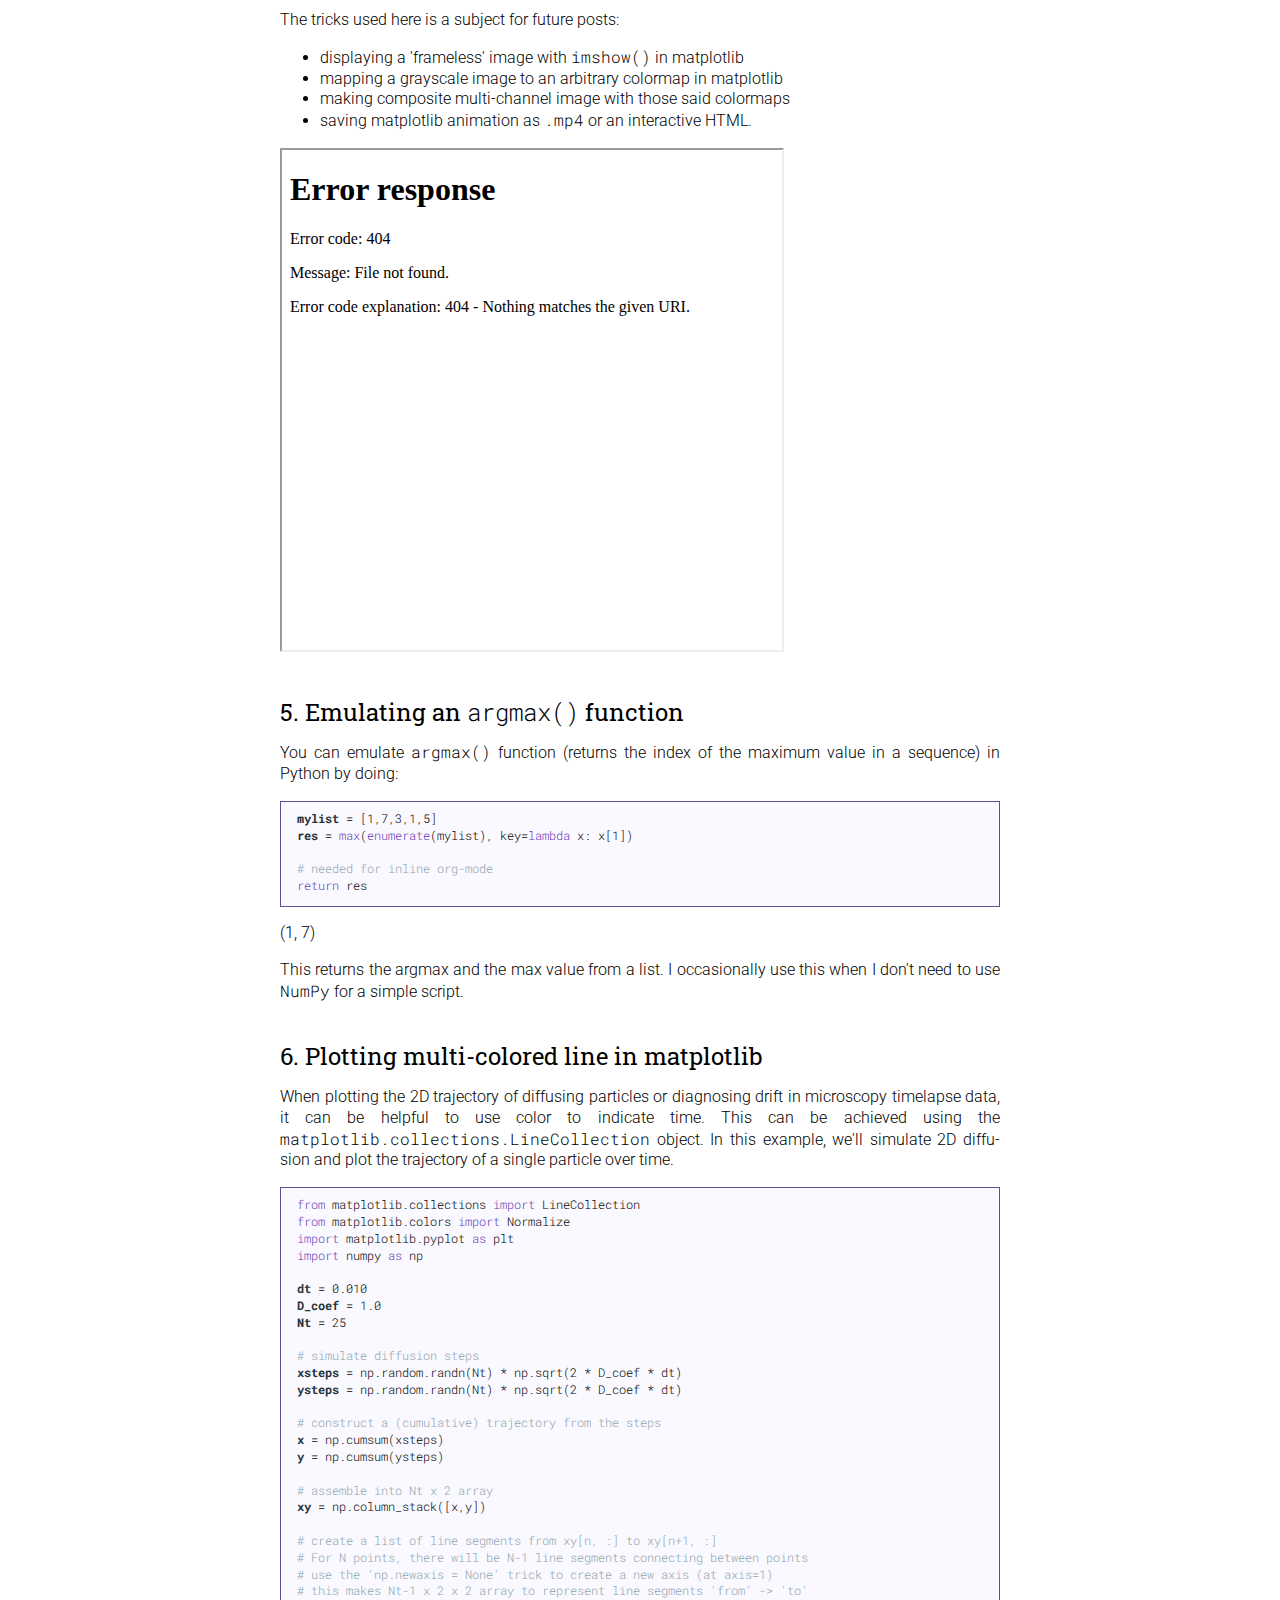
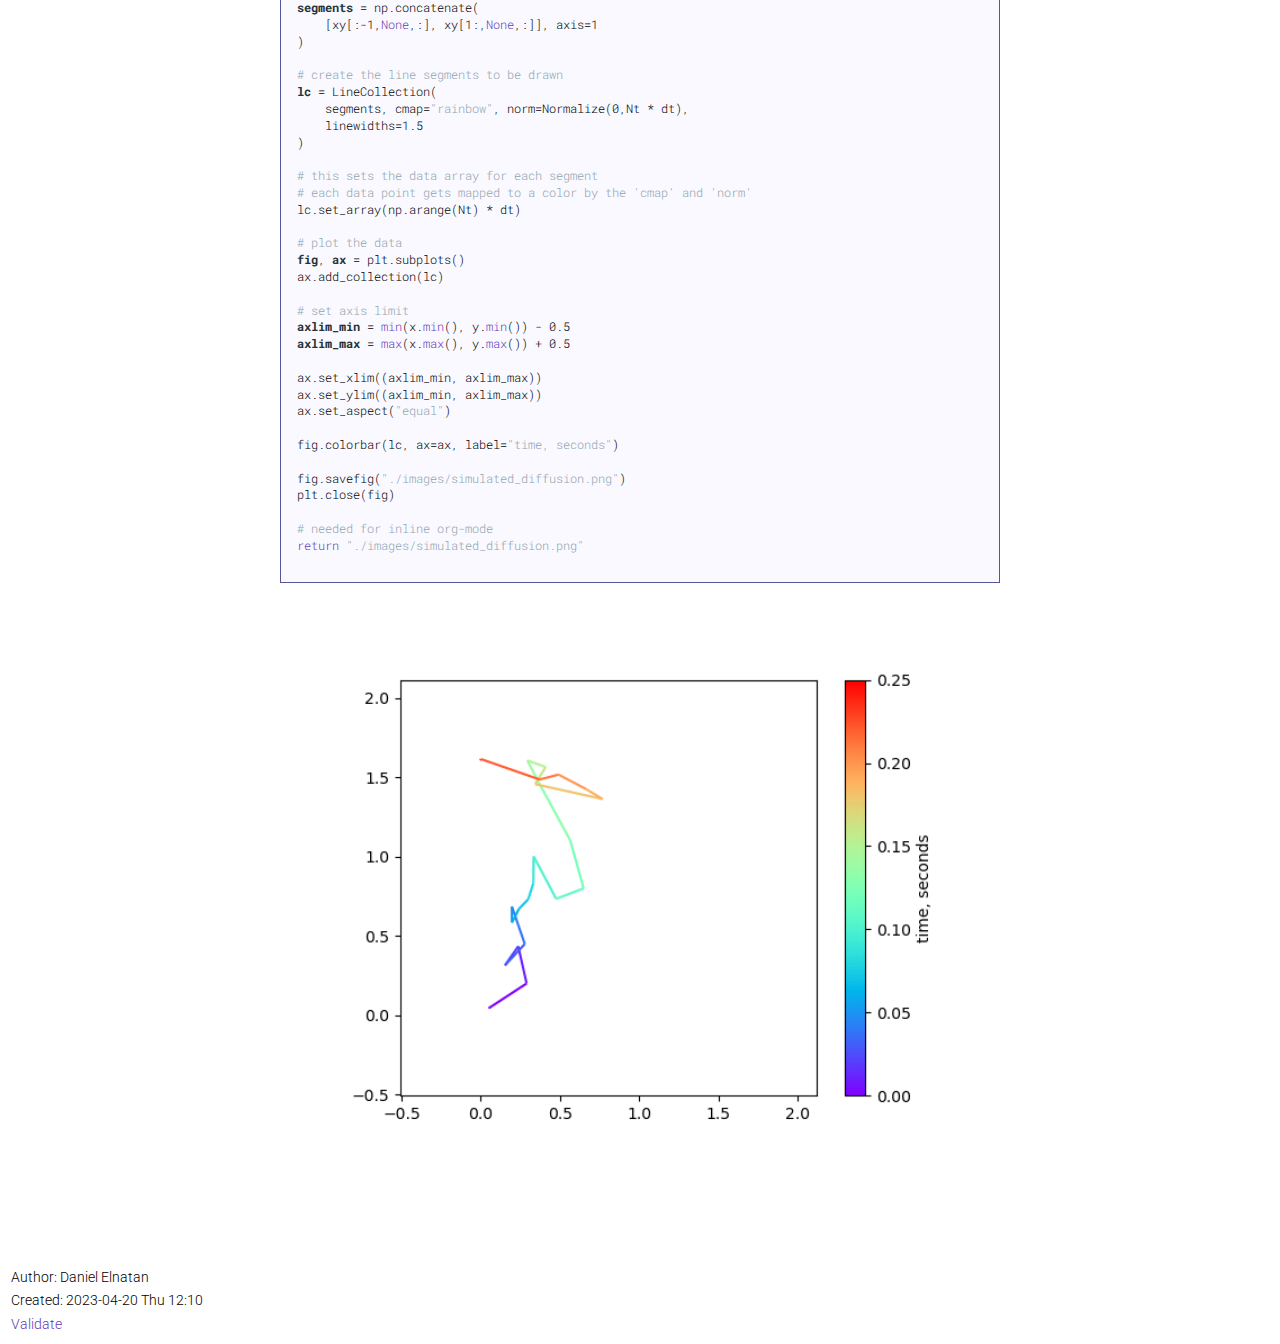
==== commit d6a94e12: "entry on multi-colored line; pLDDT plots" ====
--- a/index.html
+++ b/index.html
@@ -3,7 +3,7 @@
 "http://www.w3.org/TR/xhtml1/DTD/xhtml1-strict.dtd">
 <html xmlns="http://www.w3.org/1999/xhtml" lang="en" xml:lang="en">
 <head>
-<!-- 2023-04-09 Sun 16:14 -->
+<!-- 2023-04-20 Thu 12:10 -->
 <meta http-equiv="Content-Type" content="text/html;charset=utf-8" />
 <meta name="viewport" content="width=device-width, initial-scale=1" />
 <title>Daniel's blog on data visualization, image processing, etc.</title>
@@ -202,11 +202,12 @@
 <h2>Table of Contents</h2>
 <div id="text-table-of-contents" role="doc-toc">
 <ul>
-<li><a href="#org8d971bc">1. Resolution of an objective lens</a></li>
-<li><a href="#org3cb8222">2. Taking a radial profile with from an arbitrary center</a></li>
-<li><a href="#orgca28d82">3. Making a multi-channel composite image with custom colormap.</a></li>
-<li><a href="#org6f06b1e">4. Emulating an <code>argmax()</code> function</a></li>
-<li><a href="#org41221e6">5. Plotting multi-colored line in matplotlib</a></li>
+<li><a href="#org6f5578d">1. Plotting alphafold <code>pLDDT</code> colors on with line segments</a></li>
+<li><a href="#orgf6ccc2a">2. Resolution of an objective lens</a></li>
+<li><a href="#org9d590f1">3. Taking a radial profile from an arbitrary center</a></li>
+<li><a href="#orgf89e580">4. Making a multi-channel composite image with custom colormap.</a></li>
+<li><a href="#org33a55c2">5. Emulating an <code>argmax()</code> function</a></li>
+<li><a href="#orgad12338">6. Plotting multi-colored line in matplotlib</a></li>
 </ul>
 </div>
 </div>
@@ -218,9 +219,97 @@
 The stylesheet for this document is taken from Nicolas Rougier's <a href="https://github.com/rougier/notebook-mode">https://github.com/rougier/notebook-mode</a>. I'm using his <code>nano-theme</code> for my Emacs.
 </p>
 
-<div id="outline-container-org8d971bc" class="outline-2">
-<h2 id="org8d971bc"><span class="section-number-2">1.</span> Resolution of an objective lens</h2>
+<div id="outline-container-org6f5578d" class="outline-2">
+<h2 id="org6f5578d"><span class="section-number-2">1.</span> Plotting alphafold <code>pLDDT</code> colors on with line segments</h2>
 <div class="outline-text-2" id="text-1">
+<div class="org-src-container">
+<pre class="src src-python"><span style="color: #673AB7;">import</span> matplotlib.cm <span style="color: #673AB7;">as</span> cm
+<span style="color: #673AB7;">import</span> matplotlib.colors <span style="color: #673AB7;">as</span> mcolors
+<span style="color: #673AB7;">import</span> matplotlib.pyplot <span style="color: #673AB7;">as</span> plt
+<span style="color: #673AB7;">import</span> numpy <span style="color: #673AB7;">as</span> np
+<span style="color: #673AB7;">import</span> pandas <span style="color: #673AB7;">as</span> pd
+<span style="color: #673AB7;">from</span> matplotlib.collections <span style="color: #673AB7;">import</span> LineCollection
+
+<span style="color: #263238; font-weight: bold;">alphafold_colors</span> = [<span style="color: #90A4AE;">"#ee8453"</span>, <span style="color: #90A4AE;">"#f9dc4d"</span>, <span style="color: #90A4AE;">"#7fc9ef"</span>, <span style="color: #90A4AE;">"#2152ce"</span>]
+<span style="color: #263238; font-weight: bold;">af_cmap</span> = mcolors.LinearSegmentedColormap.from_list(
+    <span style="color: #90A4AE;">"pLDDT colors"</span>, colors=alphafold_colors 
+)
+
+<span style="color: #90A4AE;"># </span><span style="color: #90A4AE;">for discrete boundaries for colors</span>
+<span style="color: #263238; font-weight: bold;">plddt_bins</span> = [0, 50, 70, 90, 100]
+<span style="color: #90A4AE;"># </span><span style="color: #90A4AE;">map the bins to colors '.N' is the number of colors specified in the colormap above</span>
+<span style="color: #263238; font-weight: bold;">cmap_boundary_norm</span> = mcolors.BoundaryNorm(plddt_bins, af_cmap.N)
+
+<span style="color: #263238; font-weight: bold;">data</span> = pd.read_table(<span style="color: #90A4AE;">"images/plddt_values.txt"</span>)
+<span style="color: #90A4AE;"># </span><span style="color: #90A4AE;">remove whitespace from column headers</span>
+data.<span style="color: #263238; font-weight: bold;">columns</span> = data.columns.<span style="color: #673AB7;">str</span>.strip()
+
+<span style="color: #263238; font-weight: bold;">x</span> = data[<span style="color: #90A4AE;">"resnum"</span>].values
+<span style="color: #263238; font-weight: bold;">y</span> = data[<span style="color: #90A4AE;">"plddt"</span>].values
+<span style="color: #263238; font-weight: bold;">xy</span> = np.column_stack([x, y])
+
+<span style="color: #263238; font-weight: bold;">segments</span> = np.concatenate(
+    [xy[:-1, <span style="color: #673AB7;">None</span>, :], xy[1:, <span style="color: #673AB7;">None</span>, :]], axis=1
+)
+
+<span style="color: #263238; font-weight: bold;">lc</span> = LineCollection(segments, cmap=af_cmap, norm=cmap_boundary_norm, linewidth=2)
+lc.set_array(y)
+
+<span style="color: #263238; font-weight: bold;">fig</span>, <span style="color: #263238; font-weight: bold;">ax</span> = plt.subplots(figsize=(6,3))
+
+ax.add_collection(lc)
+ax.autoscale()
+ax.set_xlabel(<span style="color: #90A4AE;">"residue number"</span>)
+
+<span style="color: #90A4AE;"># </span><span style="color: #90A4AE;">Remove spines</span>
+ax.spines[<span style="color: #90A4AE;">'left'</span>].set_visible(<span style="color: #673AB7;">False</span>)
+ax.spines[<span style="color: #90A4AE;">'right'</span>].set_visible(<span style="color: #673AB7;">False</span>)
+ax.spines[<span style="color: #90A4AE;">'top'</span>].set_visible(<span style="color: #673AB7;">False</span>)
+ax.yaxis.set_visible(<span style="color: #673AB7;">False</span>)
+
+<span style="color: #90A4AE;"># </span><span style="color: #90A4AE;">add colorbar</span>
+fig.colorbar(
+    cm.ScalarMappable(cmap=af_cmap, norm=cmap_boundary_norm),
+    label=<span style="color: #90A4AE;">"pLDDT score"</span>,
+    ax=ax
+)
+
+fig.tight_layout()
+fig.savefig(<span style="color: #90A4AE;">"images/plddt_plot.png"</span>)
+
+<span style="color: #673AB7;">return</span> <span style="color: #90A4AE;">"./images/plddt_plot.png"</span>
+
+</pre>
+</div>
+
+
+<div id="org3ce2249" class="figure">
+<p><img src="./images/plddt_plot.png" alt="plddt_plot.png" />
+</p>
+</div>
+
+<p>
+The scatterplot is much easier:
+</p>
+<div class="org-src-container">
+<pre class="src src-python"><span style="color: #263238; font-weight: bold;">fig</span>, <span style="color: #263238; font-weight: bold;">ax</span> = plt.subplots(figsize=(6,3))
+ax.scatter(x,y,c=y,cmap=af_cmap, norm=cmap_norm, s=5)
+ax.set_ylabel(<span style="color: #90A4AE;">"pLDDT score"</span>)
+ax.set_xlabel(<span style="color: #90A4AE;">"residue number"</span>)
+</pre>
+</div>
+<img src="./images/plddt_scatter.png"></img>
+
+
+<p>
+Alternatively you can just use <code>plt.scatter</code> to plot the same information with the same colorbar
+</p>
+</div>
+</div>
+
+<div id="outline-container-orgf6ccc2a" class="outline-2">
+<h2 id="orgf6ccc2a"><span class="section-number-2">2.</span> Resolution of an objective lens</h2>
+<div class="outline-text-2" id="text-2">
 <p>
 I was going through the excellent review article by Fazel et al. 2023 (<a href="https://arxiv.org/abs/2304.01456">https://arxiv.org/abs/2304.01456</a>) and something clicked when I looked at Figure 2. I never really understood why higher NA objective lenses are actually needed to resolve smaller separation between points sources. I've been taking the fact that higher NA ∝ higher resolution for granted!
 </p>
@@ -296,9 +385,9 @@
 </div>
 </div>
 
-<div id="outline-container-org3cb8222" class="outline-2">
-<h2 id="org3cb8222"><span class="section-number-2">2.</span> Taking a radial profile with from an arbitrary center</h2>
-<div class="outline-text-2" id="text-2">
+<div id="outline-container-org9d590f1" class="outline-2">
+<h2 id="org9d590f1"><span class="section-number-2">3.</span> Taking a radial profile from an arbitrary center</h2>
+<div class="outline-text-2" id="text-3">
 <p>
 It turns out you can use <code>scipy.ndimage.mean</code> to take a radial average of an n-dimensional image. To take the radial average from an arbitrary center you can just use <code>scipy.ndimage.distance_transform_edt</code> to compute the radial coordinates.
 </p>
@@ -308,7 +397,7 @@
 </p>
 
 <div class="org-src-container">
-<pre class="src src-python" id="org3597f03"><span style="color: #673AB7;">import</span> numpy <span style="color: #673AB7;">as</span> np
+<pre class="src src-python" id="org1b547c3"><span style="color: #673AB7;">import</span> numpy <span style="color: #673AB7;">as</span> np
 <span style="color: #673AB7;">import</span> scipy.ndimage <span style="color: #673AB7;">as</span> ndi
 <span style="color: #673AB7;">import</span> matplotlib.pyplot <span style="color: #673AB7;">as</span> plt
 
@@ -346,11 +435,8 @@
 </pre>
 </div>
 
-<p>
-<a href=""></a>
-</p>
-
-<div id="org46044fc" class="figure">
+
+<div id="org5e51e9e" class="figure">
 <p><img src="./images/radial_profile.png" alt="radial_profile.png" />
 </p>
 </div>
@@ -395,20 +481,17 @@
 </pre>
 </div>
 
-<p>
-<a href=""></a>
-</p>
-
-<div id="orgcce805f" class="figure">
-<p><img src="./images/power_spectrum.png" alt="power spectrum" />
-</p>
-</div>
-</div>
-</div>
-
-<div id="outline-container-orgca28d82" class="outline-2">
-<h2 id="orgca28d82"><span class="section-number-2">3.</span> Making a multi-channel composite image with custom colormap.</h2>
-<div class="outline-text-2" id="text-3">
+
+<div id="org271cab2" class="figure">
+<p><img src="./images/power_spectrum.png" alt="power_spectrum.png" />
+</p>
+</div>
+</div>
+</div>
+
+<div id="outline-container-orgf89e580" class="outline-2">
+<h2 id="orgf89e580"><span class="section-number-2">4.</span> Making a multi-channel composite image with custom colormap.</h2>
+<div class="outline-text-2" id="text-4">
 <p>
 With a bonus of animating through the Z-slices. The link to the notebook is <a href="https://github.com/delnatan/delnatan.github.io/blob/master/jupyter_notebooks/make_movies_from_timelapse.ipynb">here</a> (via github).
 </p>
@@ -427,9 +510,9 @@
 </div>
 </div>
 
-<div id="outline-container-org6f06b1e" class="outline-2">
-<h2 id="org6f06b1e"><span class="section-number-2">4.</span> Emulating an <code>argmax()</code> function</h2>
-<div class="outline-text-2" id="text-4">
+<div id="outline-container-org33a55c2" class="outline-2">
+<h2 id="org33a55c2"><span class="section-number-2">5.</span> Emulating an <code>argmax()</code> function</h2>
+<div class="outline-text-2" id="text-5">
 <p>
 You can emulate <code>argmax()</code> function (returns the index of the maximum value in a sequence) in Python by doing:
 </p>
@@ -451,15 +534,15 @@
 </div>
 </div>
 
-<div id="outline-container-org41221e6" class="outline-2">
-<h2 id="org41221e6"><span class="section-number-2">5.</span> Plotting multi-colored line in matplotlib</h2>
-<div class="outline-text-2" id="text-5">
+<div id="outline-container-orgad12338" class="outline-2">
+<h2 id="orgad12338"><span class="section-number-2">6.</span> Plotting multi-colored line in matplotlib</h2>
+<div class="outline-text-2" id="text-6">
 <p>
 When plotting the 2D trajectory of diffusing particles or diagnosing drift in microscopy timelapse data, it can be helpful to use color to indicate time. This can be achieved using the <code>matplotlib.collections.LineCollection</code> object. In this example, we'll simulate 2D diffusion and plot the trajectory of a single particle over time.
 </p>
 
 <div class="org-src-container">
-<pre class="src src-python" id="orgacc7f68"><span style="color: #673AB7;">from</span> matplotlib.collections <span style="color: #673AB7;">import</span> LineCollection
+<pre class="src src-python" id="orgbb1ebab"><span style="color: #673AB7;">from</span> matplotlib.collections <span style="color: #673AB7;">import</span> LineCollection
 <span style="color: #673AB7;">from</span> matplotlib.colors <span style="color: #673AB7;">import</span> Normalize
 <span style="color: #673AB7;">import</span> matplotlib.pyplot <span style="color: #673AB7;">as</span> plt
 <span style="color: #673AB7;">import</span> numpy <span style="color: #673AB7;">as</span> np
@@ -520,12 +603,9 @@
 </pre>
 </div>
 
-<p>
-<a href=""></a>
-</p>
-
-<div id="org019b386" class="figure">
-<p><img src="./images/simulated_diffusion.png" alt="simulated_diffusion.png" width="150" />
+
+<div id="orga95ca1f" class="figure">
+<p><img src="./images/simulated_diffusion.png" alt="simulated_diffusion.png" />
 </p>
 </div>
 </div>
@@ -533,7 +613,7 @@
 </div>
 <div id="postamble" class="status">
 <p class="author">Author: Daniel Elnatan</p>
-<p class="date">Created: 2023-04-09 Sun 16:14</p>
+<p class="date">Created: 2023-04-20 Thu 12:10</p>
 <p class="validation"><a href="https://validator.w3.org/check?uri=referer">Validate</a></p>
 </div>
 </body>
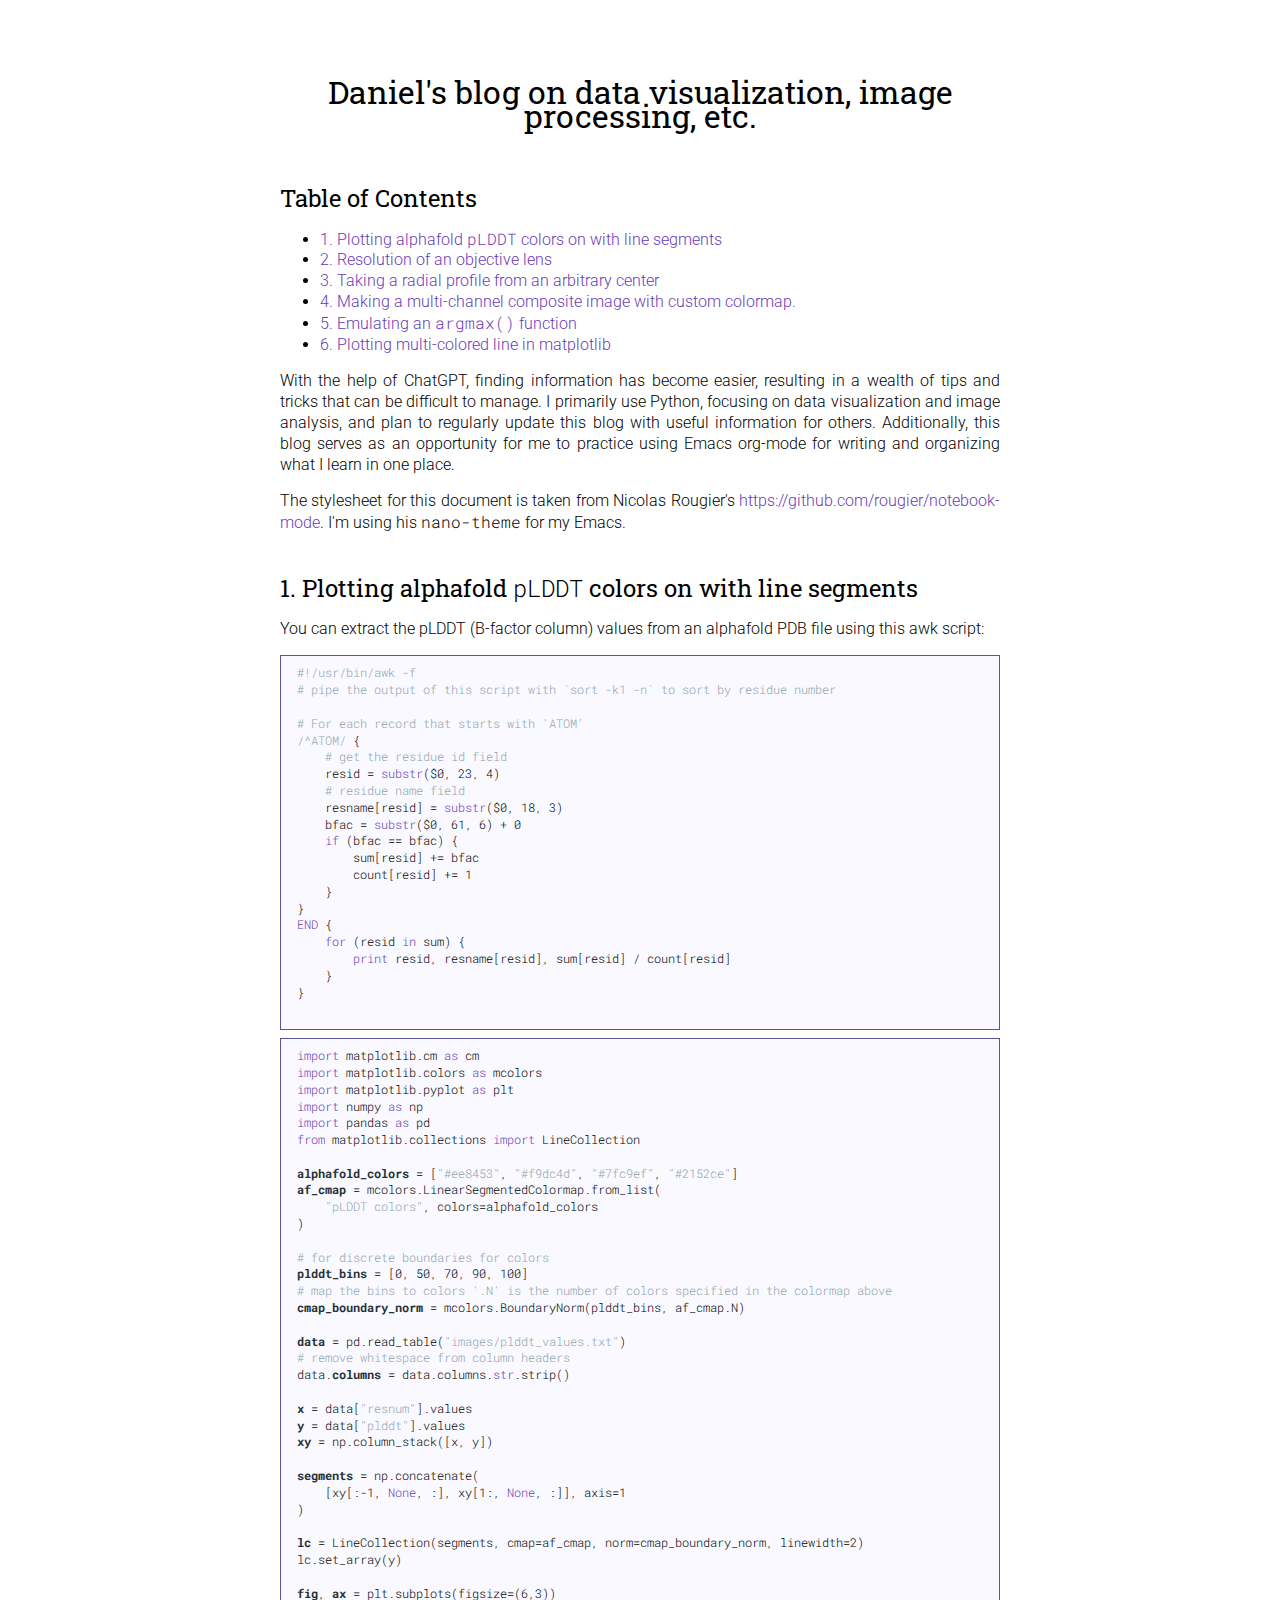
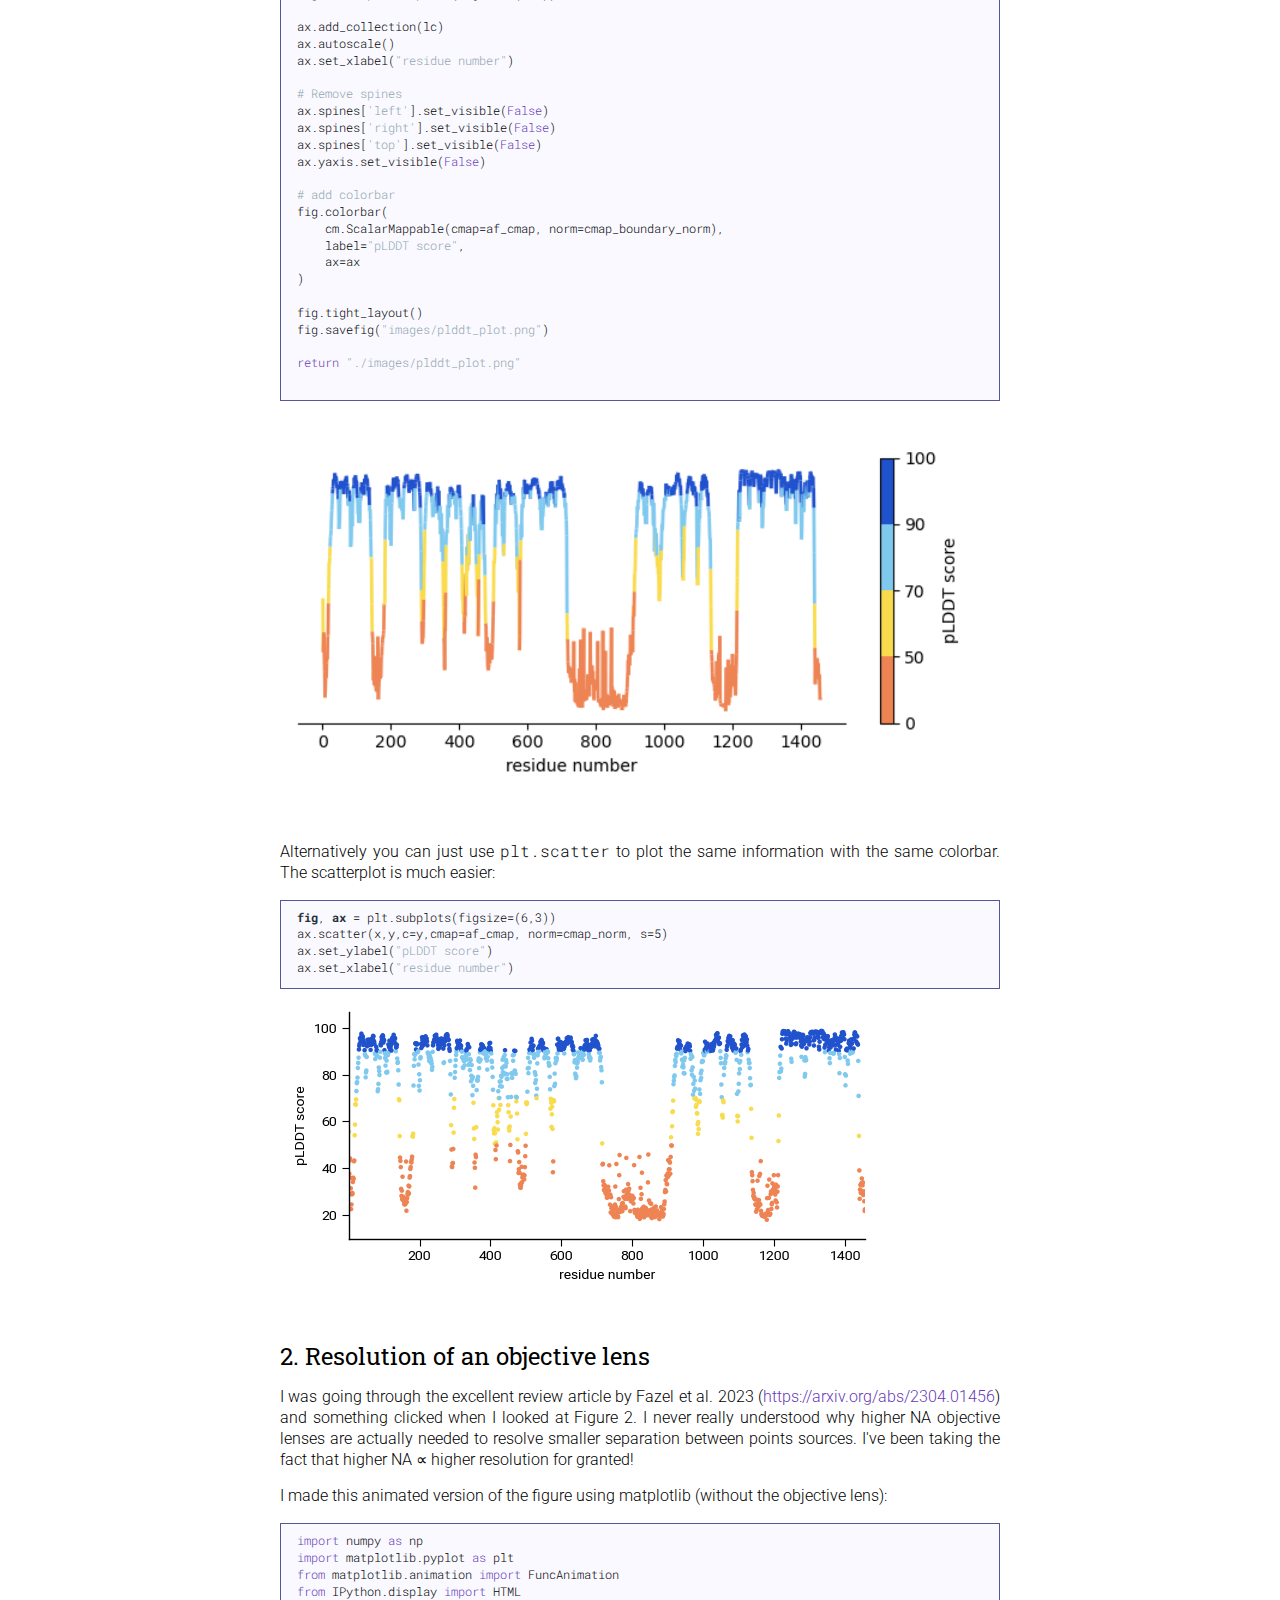
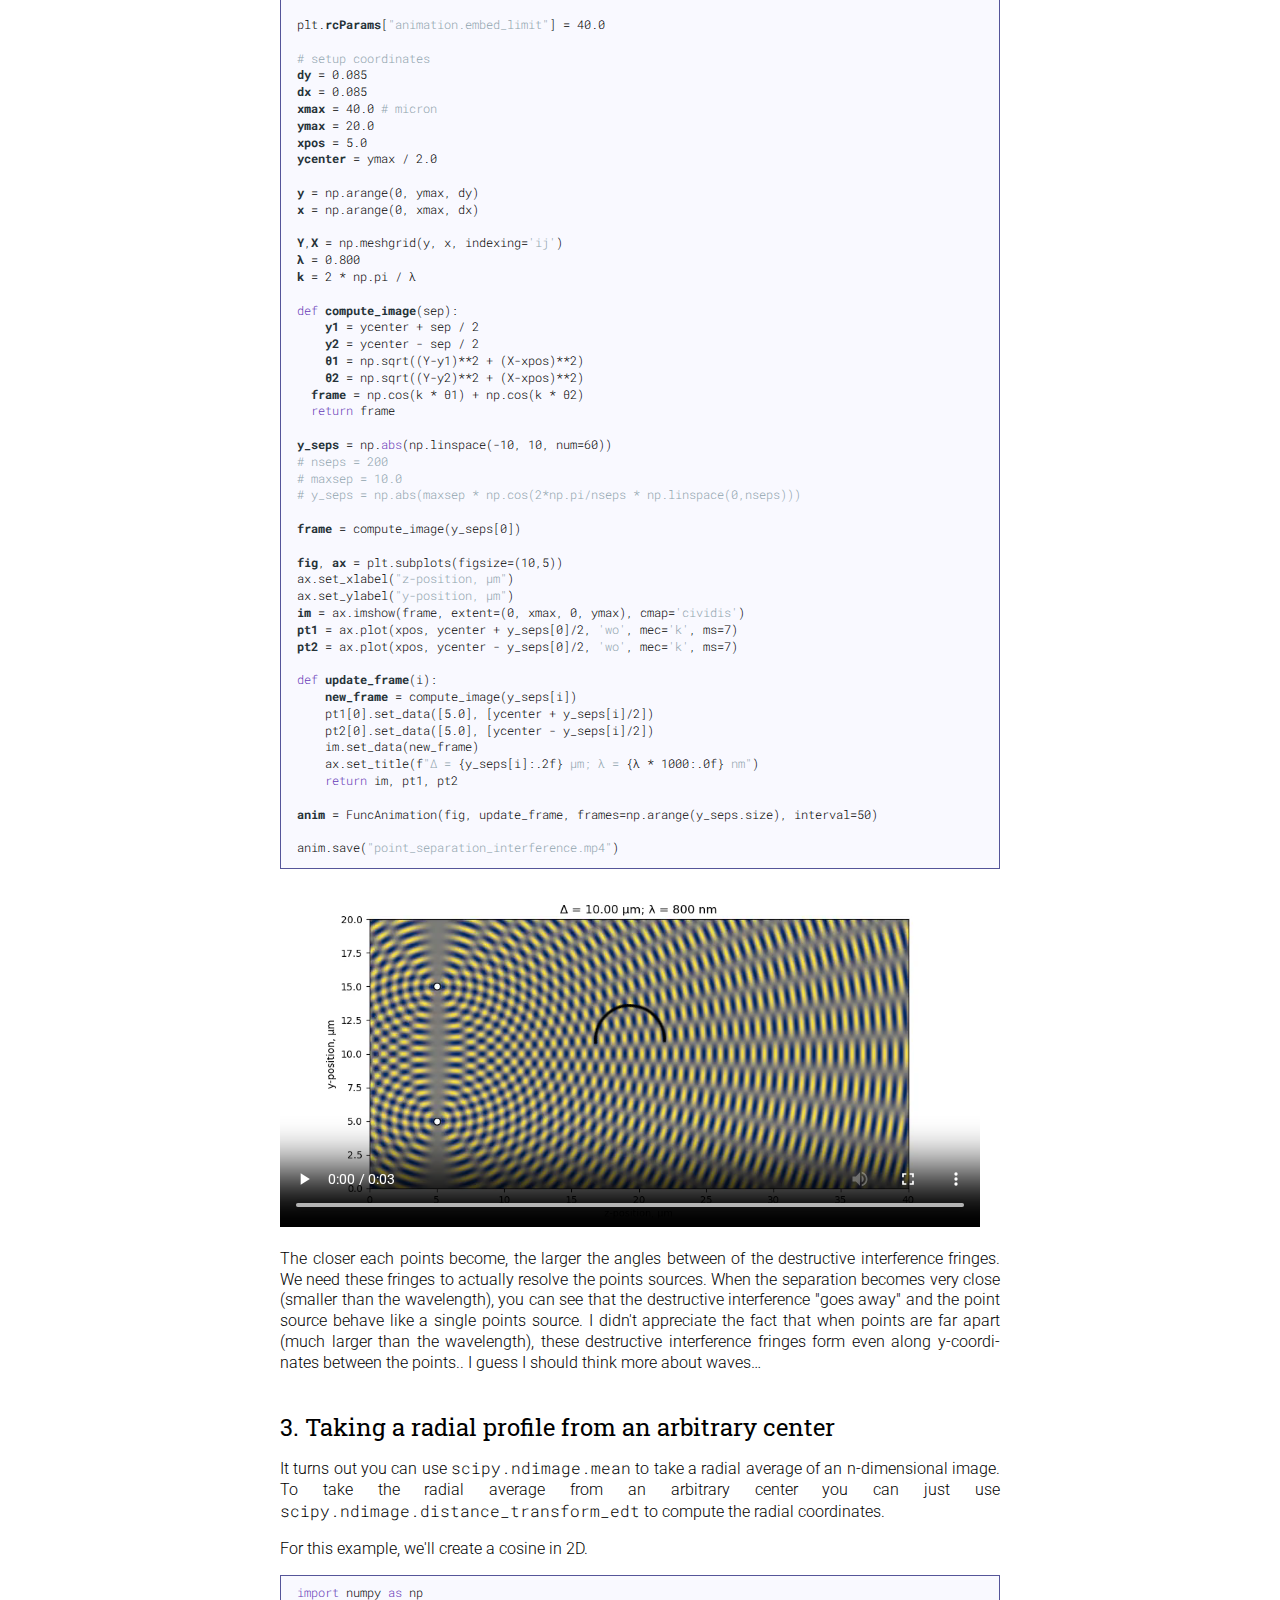
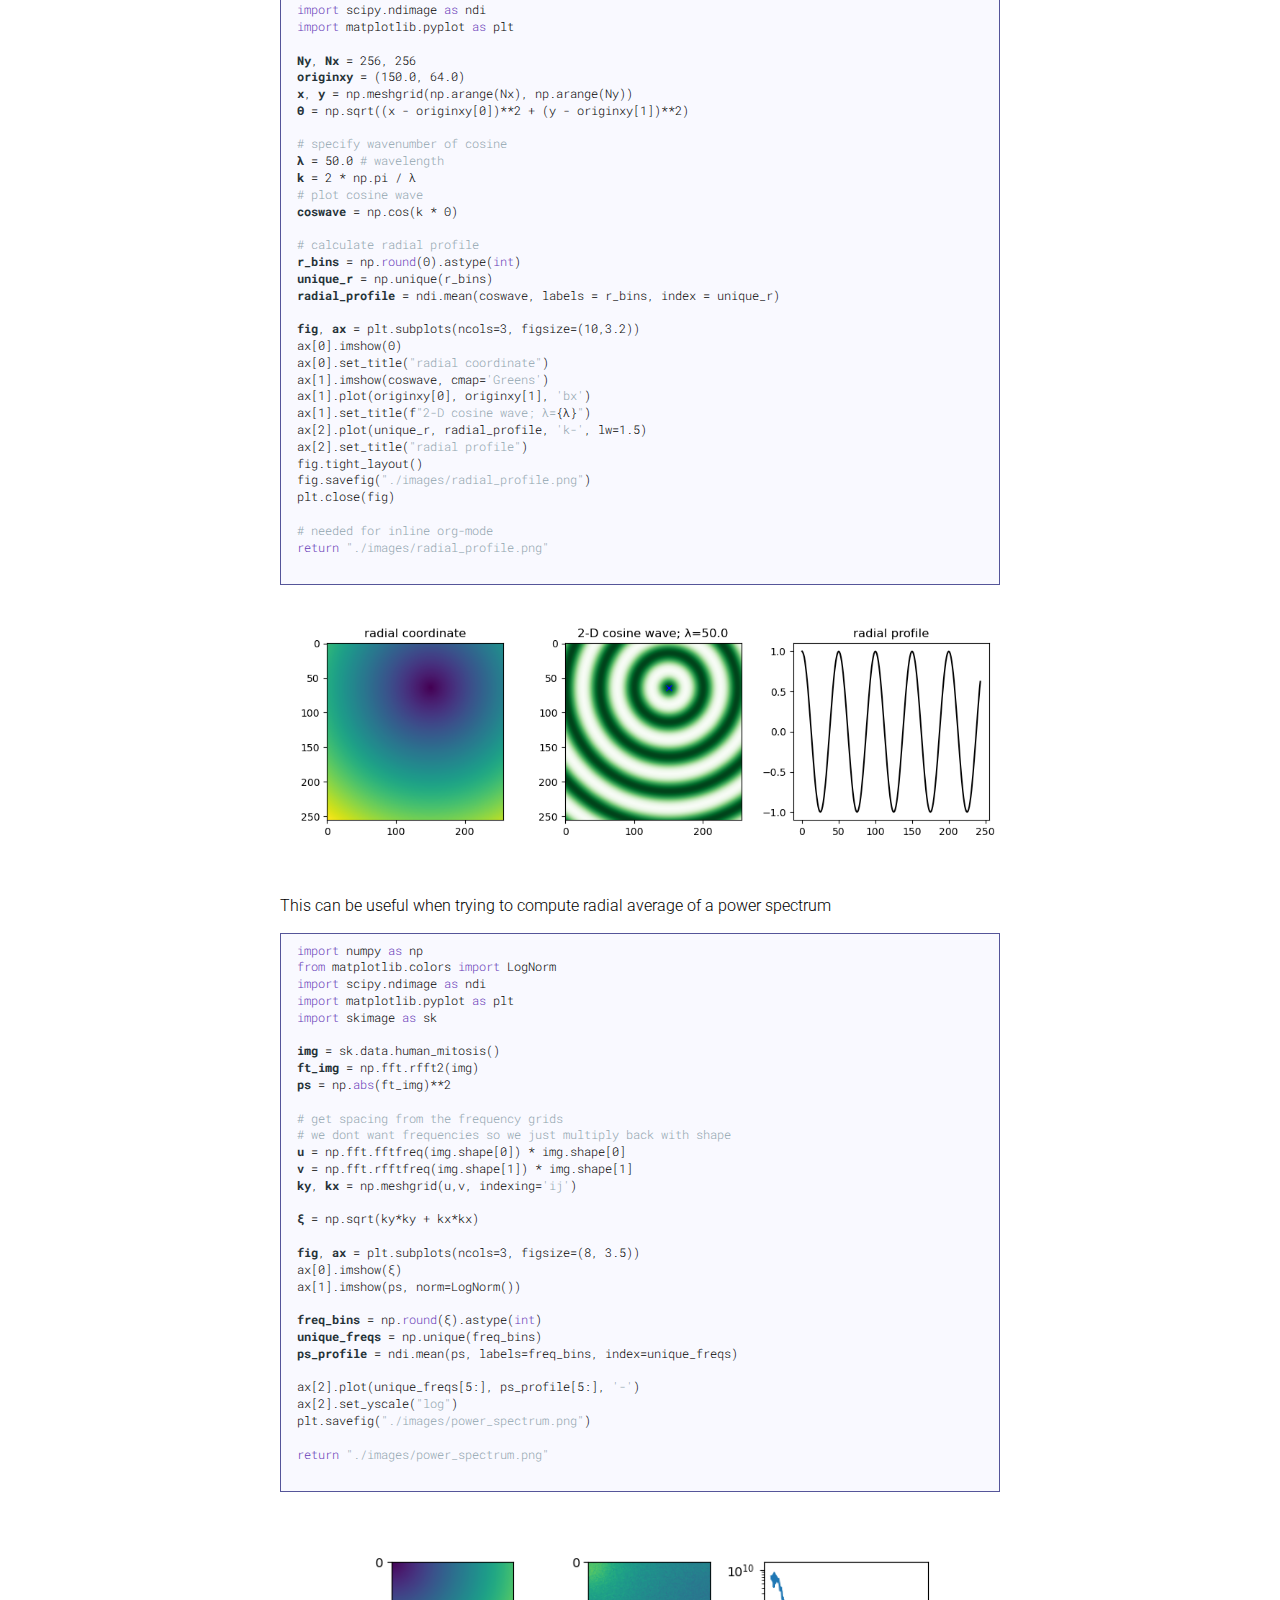
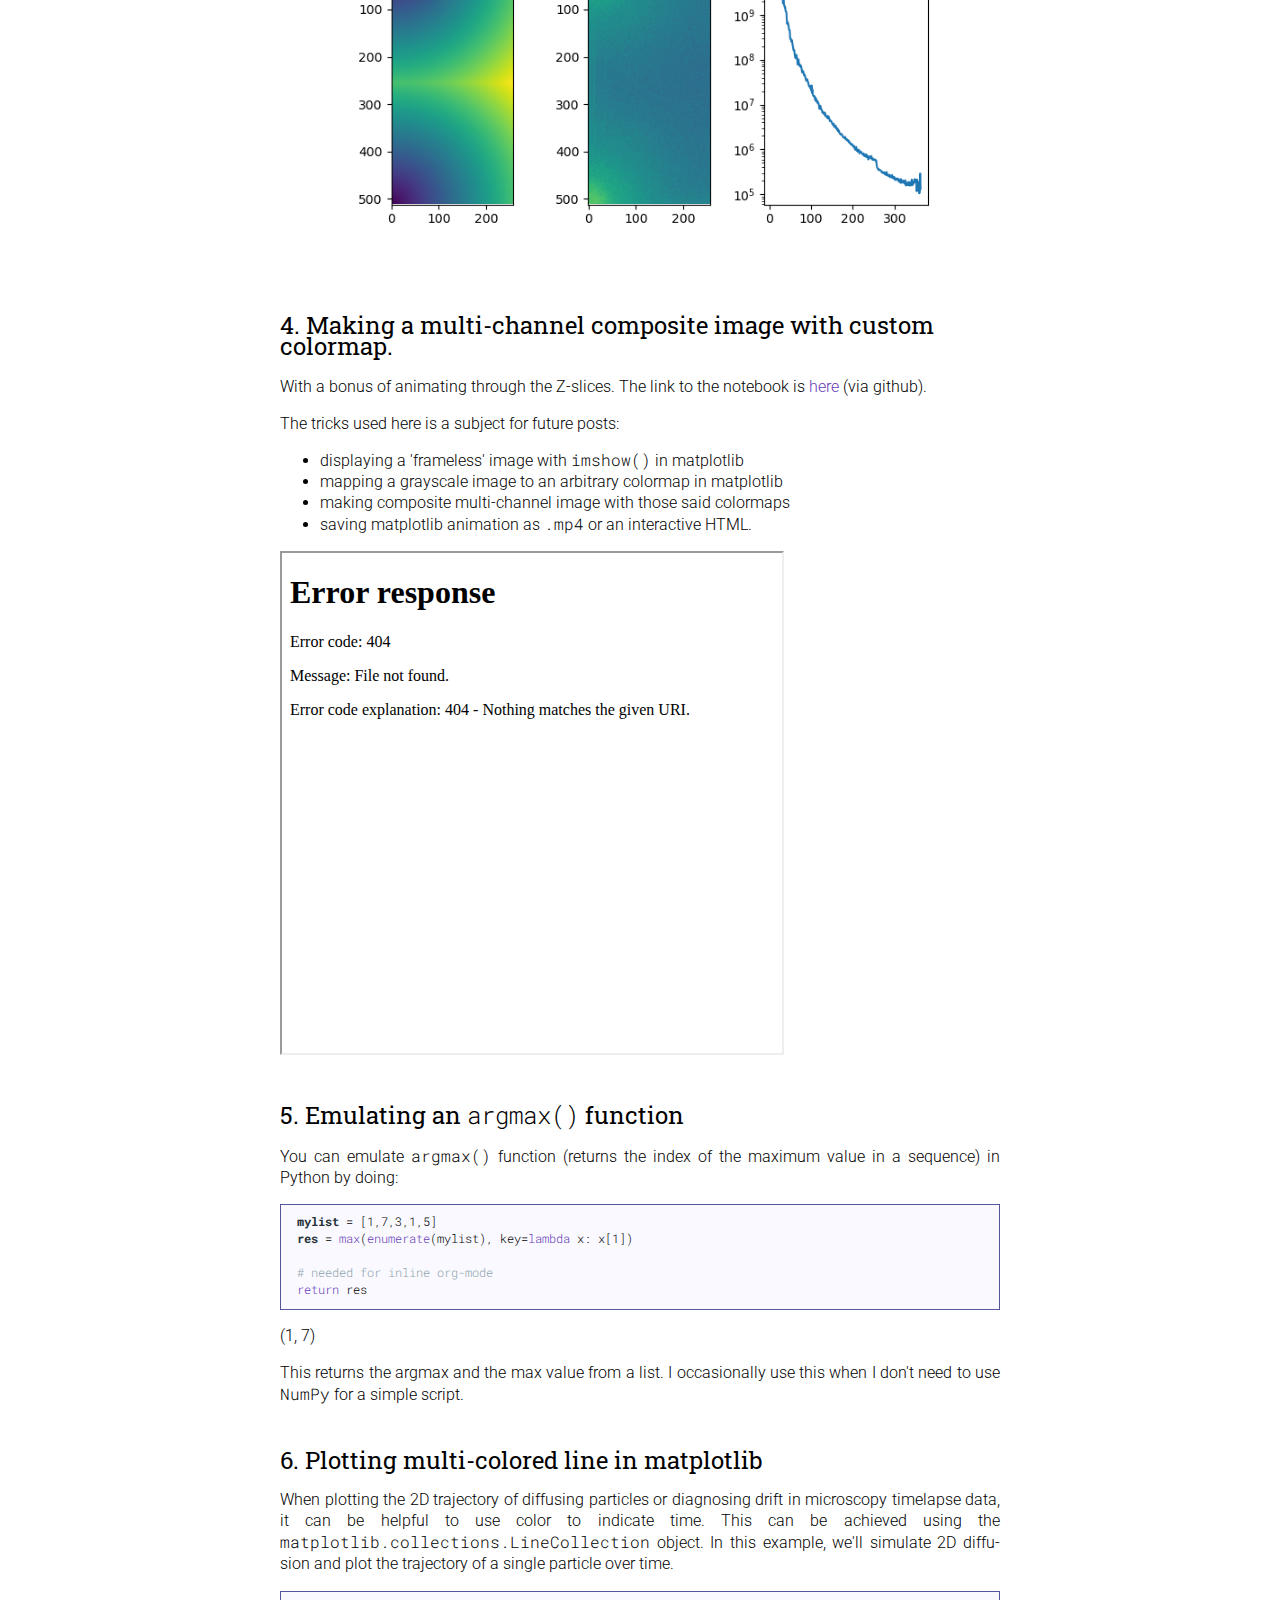
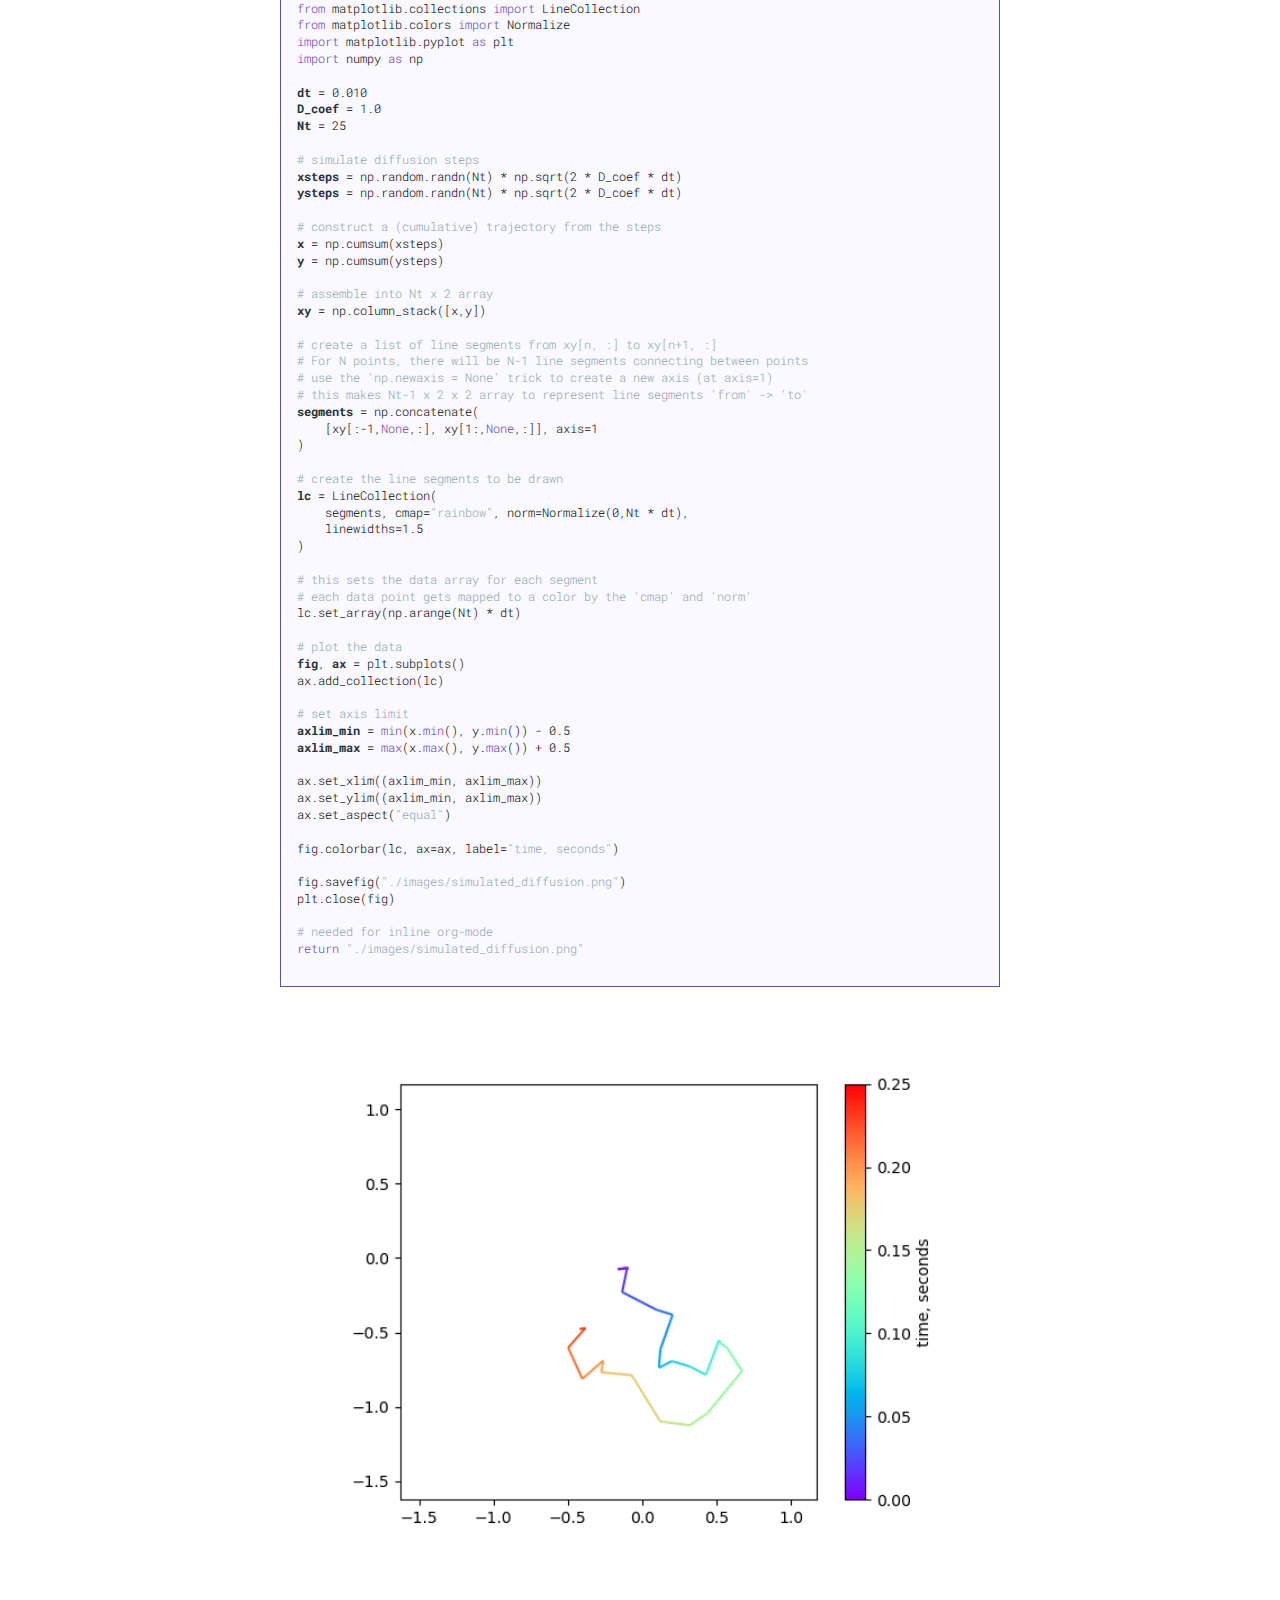
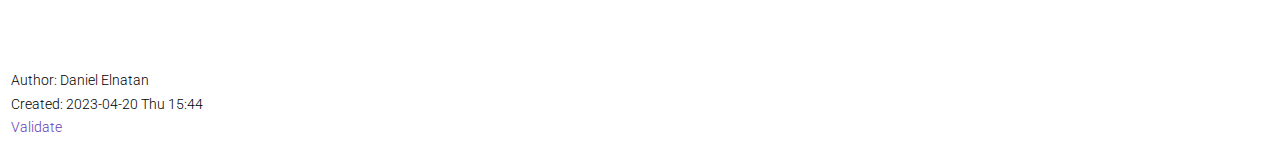
==== commit 11f52d66: "added awk script to latest entry" ====
--- a/index.html
+++ b/index.html
@@ -3,7 +3,7 @@
 "http://www.w3.org/TR/xhtml1/DTD/xhtml1-strict.dtd">
 <html xmlns="http://www.w3.org/1999/xhtml" lang="en" xml:lang="en">
 <head>
-<!-- 2023-04-20 Thu 12:10 -->
+<!-- 2023-04-20 Thu 15:44 -->
 <meta http-equiv="Content-Type" content="text/html;charset=utf-8" />
 <meta name="viewport" content="width=device-width, initial-scale=1" />
 <title>Daniel's blog on data visualization, image processing, etc.</title>
@@ -202,12 +202,12 @@
 <h2>Table of Contents</h2>
 <div id="text-table-of-contents" role="doc-toc">
 <ul>
-<li><a href="#org6f5578d">1. Plotting alphafold <code>pLDDT</code> colors on with line segments</a></li>
-<li><a href="#orgf6ccc2a">2. Resolution of an objective lens</a></li>
-<li><a href="#org9d590f1">3. Taking a radial profile from an arbitrary center</a></li>
-<li><a href="#orgf89e580">4. Making a multi-channel composite image with custom colormap.</a></li>
-<li><a href="#org33a55c2">5. Emulating an <code>argmax()</code> function</a></li>
-<li><a href="#orgad12338">6. Plotting multi-colored line in matplotlib</a></li>
+<li><a href="#org607012b">1. Plotting alphafold <code>pLDDT</code> colors on with line segments</a></li>
+<li><a href="#orgb2e6b90">2. Resolution of an objective lens</a></li>
+<li><a href="#org05c286e">3. Taking a radial profile from an arbitrary center</a></li>
+<li><a href="#orga4c424c">4. Making a multi-channel composite image with custom colormap.</a></li>
+<li><a href="#org3920998">5. Emulating an <code>argmax()</code> function</a></li>
+<li><a href="#org4c7a8d3">6. Plotting multi-colored line in matplotlib</a></li>
 </ul>
 </div>
 </div>
@@ -219,9 +219,40 @@
 The stylesheet for this document is taken from Nicolas Rougier's <a href="https://github.com/rougier/notebook-mode">https://github.com/rougier/notebook-mode</a>. I'm using his <code>nano-theme</code> for my Emacs.
 </p>
 
-<div id="outline-container-org6f5578d" class="outline-2">
-<h2 id="org6f5578d"><span class="section-number-2">1.</span> Plotting alphafold <code>pLDDT</code> colors on with line segments</h2>
+<div id="outline-container-org607012b" class="outline-2">
+<h2 id="org607012b"><span class="section-number-2">1.</span> Plotting alphafold <code>pLDDT</code> colors on with line segments</h2>
 <div class="outline-text-2" id="text-1">
+<p>
+You can extract the pLDDT (B-factor column) values from an alphafold PDB file using this awk script:
+</p>
+
+<div class="org-src-container">
+<pre class="src src-awk"><span style="color: #90A4AE;">#</span><span style="color: #90A4AE;">!/usr/bin/awk -f</span>
+<span style="color: #90A4AE;"># </span><span style="color: #90A4AE;">pipe the output of this script with `sort -k1 -n` to sort by residue number</span>
+
+<span style="color: #90A4AE;"># </span><span style="color: #90A4AE;">For each record that starts with 'ATOM'</span>
+<span style="color: #90A4AE;">/^ATOM/</span> {
+    <span style="color: #90A4AE;"># </span><span style="color: #90A4AE;">get the residue id field</span>
+    resid = <span style="color: #673AB7;">substr</span>($0, 23, 4)
+    <span style="color: #90A4AE;"># </span><span style="color: #90A4AE;">residue name field</span>
+    resname[resid] = <span style="color: #673AB7;">substr</span>($0, 18, 3)
+    bfac = <span style="color: #673AB7;">substr</span>($0, 61, 6) + 0
+    <span style="color: #673AB7;">if</span> (bfac == bfac) {
+        sum[resid] += bfac
+        count[resid] += 1
+    }
+}
+<span style="color: #673AB7;">END</span> {
+    <span style="color: #673AB7;">for</span> (resid <span style="color: #673AB7;">in</span> sum) {
+        <span style="color: #673AB7;">print</span> resid, resname[resid], sum[resid] / count[resid]
+    }
+}
+
+</pre>
+</div>
+
+
+
 <div class="org-src-container">
 <pre class="src src-python"><span style="color: #673AB7;">import</span> matplotlib.cm <span style="color: #673AB7;">as</span> cm
 <span style="color: #673AB7;">import</span> matplotlib.colors <span style="color: #673AB7;">as</span> mcolors
@@ -283,14 +314,15 @@
 </div>
 
 
-<div id="org3ce2249" class="figure">
+<div id="org983f192" class="figure">
 <p><img src="./images/plddt_plot.png" alt="plddt_plot.png" />
 </p>
 </div>
 
 <p>
-The scatterplot is much easier:
-</p>
+Alternatively you can just use <code>plt.scatter</code> to plot the same information with the same colorbar. The scatterplot is much easier:
+</p>
+
 <div class="org-src-container">
 <pre class="src src-python"><span style="color: #263238; font-weight: bold;">fig</span>, <span style="color: #263238; font-weight: bold;">ax</span> = plt.subplots(figsize=(6,3))
 ax.scatter(x,y,c=y,cmap=af_cmap, norm=cmap_norm, s=5)
@@ -299,16 +331,12 @@
 </pre>
 </div>
 <img src="./images/plddt_scatter.png"></img>
-
-
-<p>
-Alternatively you can just use <code>plt.scatter</code> to plot the same information with the same colorbar
-</p>
-</div>
-</div>
-
-<div id="outline-container-orgf6ccc2a" class="outline-2">
-<h2 id="orgf6ccc2a"><span class="section-number-2">2.</span> Resolution of an objective lens</h2>
+</div>
+</div>
+
+
+<div id="outline-container-orgb2e6b90" class="outline-2">
+<h2 id="orgb2e6b90"><span class="section-number-2">2.</span> Resolution of an objective lens</h2>
 <div class="outline-text-2" id="text-2">
 <p>
 I was going through the excellent review article by Fazel et al. 2023 (<a href="https://arxiv.org/abs/2304.01456">https://arxiv.org/abs/2304.01456</a>) and something clicked when I looked at Figure 2. I never really understood why higher NA objective lenses are actually needed to resolve smaller separation between points sources. I've been taking the fact that higher NA ∝ higher resolution for granted!
@@ -385,8 +413,8 @@
 </div>
 </div>
 
-<div id="outline-container-org9d590f1" class="outline-2">
-<h2 id="org9d590f1"><span class="section-number-2">3.</span> Taking a radial profile from an arbitrary center</h2>
+<div id="outline-container-org05c286e" class="outline-2">
+<h2 id="org05c286e"><span class="section-number-2">3.</span> Taking a radial profile from an arbitrary center</h2>
 <div class="outline-text-2" id="text-3">
 <p>
 It turns out you can use <code>scipy.ndimage.mean</code> to take a radial average of an n-dimensional image. To take the radial average from an arbitrary center you can just use <code>scipy.ndimage.distance_transform_edt</code> to compute the radial coordinates.
@@ -397,7 +425,7 @@
 </p>
 
 <div class="org-src-container">
-<pre class="src src-python" id="org1b547c3"><span style="color: #673AB7;">import</span> numpy <span style="color: #673AB7;">as</span> np
+<pre class="src src-python" id="org05d6837"><span style="color: #673AB7;">import</span> numpy <span style="color: #673AB7;">as</span> np
 <span style="color: #673AB7;">import</span> scipy.ndimage <span style="color: #673AB7;">as</span> ndi
 <span style="color: #673AB7;">import</span> matplotlib.pyplot <span style="color: #673AB7;">as</span> plt
 
@@ -436,7 +464,7 @@
 </div>
 
 
-<div id="org5e51e9e" class="figure">
+<div id="orgec623c0" class="figure">
 <p><img src="./images/radial_profile.png" alt="radial_profile.png" />
 </p>
 </div>
@@ -482,15 +510,15 @@
 </div>
 
 
-<div id="org271cab2" class="figure">
+<div id="orgbe22f3c" class="figure">
 <p><img src="./images/power_spectrum.png" alt="power_spectrum.png" />
 </p>
 </div>
 </div>
 </div>
 
-<div id="outline-container-orgf89e580" class="outline-2">
-<h2 id="orgf89e580"><span class="section-number-2">4.</span> Making a multi-channel composite image with custom colormap.</h2>
+<div id="outline-container-orga4c424c" class="outline-2">
+<h2 id="orga4c424c"><span class="section-number-2">4.</span> Making a multi-channel composite image with custom colormap.</h2>
 <div class="outline-text-2" id="text-4">
 <p>
 With a bonus of animating through the Z-slices. The link to the notebook is <a href="https://github.com/delnatan/delnatan.github.io/blob/master/jupyter_notebooks/make_movies_from_timelapse.ipynb">here</a> (via github).
@@ -510,8 +538,8 @@
 </div>
 </div>
 
-<div id="outline-container-org33a55c2" class="outline-2">
-<h2 id="org33a55c2"><span class="section-number-2">5.</span> Emulating an <code>argmax()</code> function</h2>
+<div id="outline-container-org3920998" class="outline-2">
+<h2 id="org3920998"><span class="section-number-2">5.</span> Emulating an <code>argmax()</code> function</h2>
 <div class="outline-text-2" id="text-5">
 <p>
 You can emulate <code>argmax()</code> function (returns the index of the maximum value in a sequence) in Python by doing:
@@ -534,15 +562,15 @@
 </div>
 </div>
 
-<div id="outline-container-orgad12338" class="outline-2">
-<h2 id="orgad12338"><span class="section-number-2">6.</span> Plotting multi-colored line in matplotlib</h2>
+<div id="outline-container-org4c7a8d3" class="outline-2">
+<h2 id="org4c7a8d3"><span class="section-number-2">6.</span> Plotting multi-colored line in matplotlib</h2>
 <div class="outline-text-2" id="text-6">
 <p>
 When plotting the 2D trajectory of diffusing particles or diagnosing drift in microscopy timelapse data, it can be helpful to use color to indicate time. This can be achieved using the <code>matplotlib.collections.LineCollection</code> object. In this example, we'll simulate 2D diffusion and plot the trajectory of a single particle over time.
 </p>
 
 <div class="org-src-container">
-<pre class="src src-python" id="orgbb1ebab"><span style="color: #673AB7;">from</span> matplotlib.collections <span style="color: #673AB7;">import</span> LineCollection
+<pre class="src src-python" id="orge36ab21"><span style="color: #673AB7;">from</span> matplotlib.collections <span style="color: #673AB7;">import</span> LineCollection
 <span style="color: #673AB7;">from</span> matplotlib.colors <span style="color: #673AB7;">import</span> Normalize
 <span style="color: #673AB7;">import</span> matplotlib.pyplot <span style="color: #673AB7;">as</span> plt
 <span style="color: #673AB7;">import</span> numpy <span style="color: #673AB7;">as</span> np
@@ -604,7 +632,7 @@
 </div>
 
 
-<div id="orga95ca1f" class="figure">
+<div id="org2196de8" class="figure">
 <p><img src="./images/simulated_diffusion.png" alt="simulated_diffusion.png" />
 </p>
 </div>
@@ -613,7 +641,7 @@
 </div>
 <div id="postamble" class="status">
 <p class="author">Author: Daniel Elnatan</p>
-<p class="date">Created: 2023-04-20 Thu 12:10</p>
+<p class="date">Created: 2023-04-20 Thu 15:44</p>
 <p class="validation"><a href="https://validator.w3.org/check?uri=referer">Validate</a></p>
 </div>
 </body>
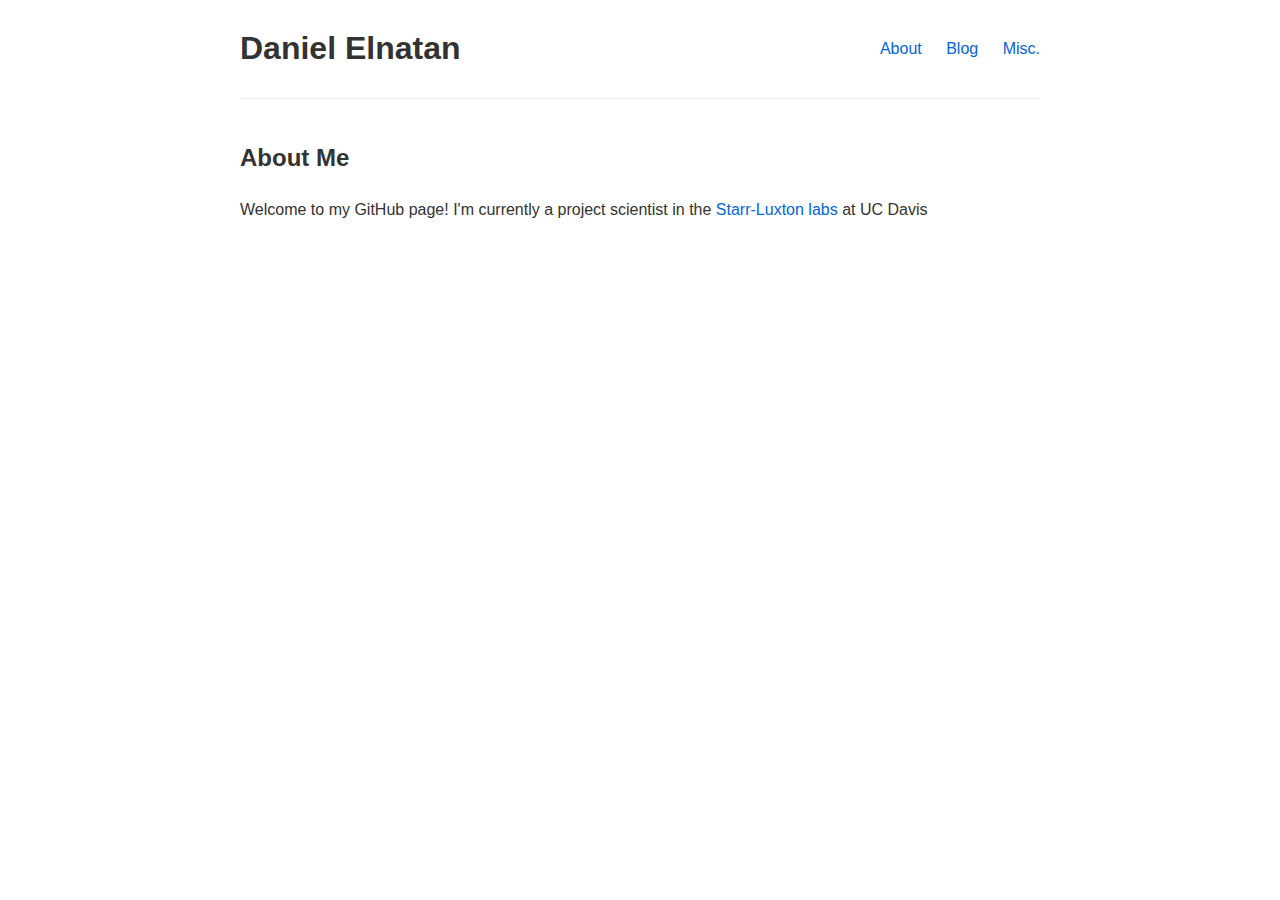
==== commit 49da37e2: "moved 'blog' out and replaced main index.html" ====
--- a/index.html
+++ b/index.html
@@ -1,648 +1,98 @@
-<?xml version="1.0" encoding="utf-8"?>
-<!DOCTYPE html PUBLIC "-//W3C//DTD XHTML 1.0 Strict//EN"
-"http://www.w3.org/TR/xhtml1/DTD/xhtml1-strict.dtd">
-<html xmlns="http://www.w3.org/1999/xhtml" lang="en" xml:lang="en">
+<!DOCTYPE html>
+<html lang="en">
 <head>
-<!-- 2023-04-20 Thu 15:44 -->
-<meta http-equiv="Content-Type" content="text/html;charset=utf-8" />
-<meta name="viewport" content="width=device-width, initial-scale=1" />
-<title>Daniel's blog on data visualization, image processing, etc.</title>
-<meta name="author" content="Daniel Elnatan" />
-<meta name="generator" content="Org Mode" />
-<style>
-  #content { max-width: 60em; margin: auto; }
-  .title  { text-align: center;
-             margin-bottom: .2em; }
-  .subtitle { text-align: center;
-              font-size: medium;
-              font-weight: bold;
-              margin-top:0; }
-  .todo   { font-family: monospace; color: red; }
-  .done   { font-family: monospace; color: green; }
-  .priority { font-family: monospace; color: orange; }
-  .tag    { background-color: #eee; font-family: monospace;
-            padding: 2px; font-size: 80%; font-weight: normal; }
-  .timestamp { color: #bebebe; }
-  .timestamp-kwd { color: #5f9ea0; }
-  .org-right  { margin-left: auto; margin-right: 0px;  text-align: right; }
-  .org-left   { margin-left: 0px;  margin-right: auto; text-align: left; }
-  .org-center { margin-left: auto; margin-right: auto; text-align: center; }
-  .underline { text-decoration: underline; }
-  #postamble p, #preamble p { font-size: 90%; margin: .2em; }
-  p.verse { margin-left: 3%; }
-  pre {
-    border: 1px solid #e6e6e6;
-    border-radius: 3px;
-    background-color: #f2f2f2;
-    padding: 8pt;
-    font-family: monospace;
-    overflow: auto;
-    margin: 1.2em;
-  }
-  pre.src {
-    position: relative;
-    overflow: auto;
-  }
-  pre.src:before {
-    display: none;
-    position: absolute;
-    top: -8px;
-    right: 12px;
-    padding: 3px;
-    color: #555;
-    background-color: #f2f2f299;
-  }
-  pre.src:hover:before { display: inline; margin-top: 14px;}
-  /* Languages per Org manual */
-  pre.src-asymptote:before { content: 'Asymptote'; }
-  pre.src-awk:before { content: 'Awk'; }
-  pre.src-authinfo::before { content: 'Authinfo'; }
-  pre.src-C:before { content: 'C'; }
-  /* pre.src-C++ doesn't work in CSS */
-  pre.src-clojure:before { content: 'Clojure'; }
-  pre.src-css:before { content: 'CSS'; }
-  pre.src-D:before { content: 'D'; }
-  pre.src-ditaa:before { content: 'ditaa'; }
-  pre.src-dot:before { content: 'Graphviz'; }
-  pre.src-calc:before { content: 'Emacs Calc'; }
-  pre.src-emacs-lisp:before { content: 'Emacs Lisp'; }
-  pre.src-fortran:before { content: 'Fortran'; }
-  pre.src-gnuplot:before { content: 'gnuplot'; }
-  pre.src-haskell:before { content: 'Haskell'; }
-  pre.src-hledger:before { content: 'hledger'; }
-  pre.src-java:before { content: 'Java'; }
-  pre.src-js:before { content: 'Javascript'; }
-  pre.src-latex:before { content: 'LaTeX'; }
-  pre.src-ledger:before { content: 'Ledger'; }
-  pre.src-lisp:before { content: 'Lisp'; }
-  pre.src-lilypond:before { content: 'Lilypond'; }
-  pre.src-lua:before { content: 'Lua'; }
-  pre.src-matlab:before { content: 'MATLAB'; }
-  pre.src-mscgen:before { content: 'Mscgen'; }
-  pre.src-ocaml:before { content: 'Objective Caml'; }
-  pre.src-octave:before { content: 'Octave'; }
-  pre.src-org:before { content: 'Org mode'; }
-  pre.src-oz:before { content: 'OZ'; }
-  pre.src-plantuml:before { content: 'Plantuml'; }
-  pre.src-processing:before { content: 'Processing.js'; }
-  pre.src-python:before { content: 'Python'; }
-  pre.src-R:before { content: 'R'; }
-  pre.src-ruby:before { content: 'Ruby'; }
-  pre.src-sass:before { content: 'Sass'; }
-  pre.src-scheme:before { content: 'Scheme'; }
-  pre.src-screen:before { content: 'Gnu Screen'; }
-  pre.src-sed:before { content: 'Sed'; }
-  pre.src-sh:before { content: 'shell'; }
-  pre.src-sql:before { content: 'SQL'; }
-  pre.src-sqlite:before { content: 'SQLite'; }
-  /* additional languages in org.el's org-babel-load-languages alist */
-  pre.src-forth:before { content: 'Forth'; }
-  pre.src-io:before { content: 'IO'; }
-  pre.src-J:before { content: 'J'; }
-  pre.src-makefile:before { content: 'Makefile'; }
-  pre.src-maxima:before { content: 'Maxima'; }
-  pre.src-perl:before { content: 'Perl'; }
-  pre.src-picolisp:before { content: 'Pico Lisp'; }
-  pre.src-scala:before { content: 'Scala'; }
-  pre.src-shell:before { content: 'Shell Script'; }
-  pre.src-ebnf2ps:before { content: 'ebfn2ps'; }
-  /* additional language identifiers per "defun org-babel-execute"
-       in ob-*.el */
-  pre.src-cpp:before  { content: 'C++'; }
-  pre.src-abc:before  { content: 'ABC'; }
-  pre.src-coq:before  { content: 'Coq'; }
-  pre.src-groovy:before  { content: 'Groovy'; }
-  /* additional language identifiers from org-babel-shell-names in
-     ob-shell.el: ob-shell is the only babel language using a lambda to put
-     the execution function name together. */
-  pre.src-bash:before  { content: 'bash'; }
-  pre.src-csh:before  { content: 'csh'; }
-  pre.src-ash:before  { content: 'ash'; }
-  pre.src-dash:before  { content: 'dash'; }
-  pre.src-ksh:before  { content: 'ksh'; }
-  pre.src-mksh:before  { content: 'mksh'; }
-  pre.src-posh:before  { content: 'posh'; }
-  /* Additional Emacs modes also supported by the LaTeX listings package */
-  pre.src-ada:before { content: 'Ada'; }
-  pre.src-asm:before { content: 'Assembler'; }
-  pre.src-caml:before { content: 'Caml'; }
-  pre.src-delphi:before { content: 'Delphi'; }
-  pre.src-html:before { content: 'HTML'; }
-  pre.src-idl:before { content: 'IDL'; }
-  pre.src-mercury:before { content: 'Mercury'; }
-  pre.src-metapost:before { content: 'MetaPost'; }
-  pre.src-modula-2:before { content: 'Modula-2'; }
-  pre.src-pascal:before { content: 'Pascal'; }
-  pre.src-ps:before { content: 'PostScript'; }
-  pre.src-prolog:before { content: 'Prolog'; }
-  pre.src-simula:before { content: 'Simula'; }
-  pre.src-tcl:before { content: 'tcl'; }
-  pre.src-tex:before { content: 'TeX'; }
-  pre.src-plain-tex:before { content: 'Plain TeX'; }
-  pre.src-verilog:before { content: 'Verilog'; }
-  pre.src-vhdl:before { content: 'VHDL'; }
-  pre.src-xml:before { content: 'XML'; }
-  pre.src-nxml:before { content: 'XML'; }
-  /* add a generic configuration mode; LaTeX export needs an additional
-     (add-to-list 'org-latex-listings-langs '(conf " ")) in .emacs */
-  pre.src-conf:before { content: 'Configuration File'; }
-
-  table { border-collapse:collapse; }
-  caption.t-above { caption-side: top; }
-  caption.t-bottom { caption-side: bottom; }
-  td, th { vertical-align:top;  }
-  th.org-right  { text-align: center;  }
-  th.org-left   { text-align: center;   }
-  th.org-center { text-align: center; }
-  td.org-right  { text-align: right;  }
-  td.org-left   { text-align: left;   }
-  td.org-center { text-align: center; }
-  dt { font-weight: bold; }
-  .footpara { display: inline; }
-  .footdef  { margin-bottom: 1em; }
-  .figure { padding: 1em; }
-  .figure p { text-align: center; }
-  .equation-container {
-    display: table;
-    text-align: center;
-    width: 100%;
-  }
-  .equation {
-    vertical-align: middle;
-  }
-  .equation-label {
-    display: table-cell;
-    text-align: right;
-    vertical-align: middle;
-  }
-  .inlinetask {
-    padding: 10px;
-    border: 2px solid gray;
-    margin: 10px;
-    background: #ffffcc;
-  }
-  #org-div-home-and-up
-   { text-align: right; font-size: 70%; white-space: nowrap; }
-  textarea { overflow-x: auto; }
-  .linenr { font-size: smaller }
-  .code-highlighted { background-color: #ffff00; }
-  .org-info-js_info-navigation { border-style: none; }
-  #org-info-js_console-label
-    { font-size: 10px; font-weight: bold; white-space: nowrap; }
-  .org-info-js_search-highlight
-    { background-color: #ffff00; color: #000000; font-weight: bold; }
-  .org-svg { }
-</style>
-<link rel="stylesheet" type="text/css" href="notebook.css" />
+    <meta charset="UTF-8">
+    <meta name="viewport" content="width=device-width, initial-scale=1.0">
+    <title>Daniel Elnatan's GitHub Page</title>
+    <style>
+        body {
+            font-family: Arial, sans-serif;
+            line-height: 1.6;
+            color: #333;
+            max-width: 800px;
+            margin: 0 auto;
+            padding: 20px;
+        }
+        header {
+            display: flex;
+            justify-content: space-between;
+            align-items: center;
+            padding-bottom: 20px;
+            border-bottom: 1px solid #eee;
+        }
+        h1 {
+            margin: 0;
+        }
+        nav ul {
+            list-style-type: none;
+            padding: 0;
+        }
+        nav ul li {
+            display: inline;
+            margin-left: 20px;
+        }
+        a {
+            text-decoration: none;
+            color: #0366d6;
+        }
+        .content {
+            display: none;
+            padding-top: 20px;
+        }
+        .active {
+            display: block;
+        }
+    </style>
 </head>
 <body>
-<div id="content" class="content">
-<h1 class="title">Daniel's blog on data visualization, image processing, etc.</h1>
-<div id="table-of-contents" role="doc-toc">
-<h2>Table of Contents</h2>
-<div id="text-table-of-contents" role="doc-toc">
-<ul>
-<li><a href="#org607012b">1. Plotting alphafold <code>pLDDT</code> colors on with line segments</a></li>
-<li><a href="#orgb2e6b90">2. Resolution of an objective lens</a></li>
-<li><a href="#org05c286e">3. Taking a radial profile from an arbitrary center</a></li>
-<li><a href="#orga4c424c">4. Making a multi-channel composite image with custom colormap.</a></li>
-<li><a href="#org3920998">5. Emulating an <code>argmax()</code> function</a></li>
-<li><a href="#org4c7a8d3">6. Plotting multi-colored line in matplotlib</a></li>
-</ul>
-</div>
-</div>
-<p>
-With the help of ChatGPT, finding information has become easier, resulting in a wealth of tips and tricks that can be difficult to manage. I primarily use Python, focusing on data visualization and image analysis, and plan to regularly update this blog with useful information for others. Additionally, this blog serves as an opportunity for me to practice using Emacs org-mode for writing and organizing what I learn in one place.
-</p>
+    <header>
+        <h1>Daniel Elnatan</h1>
+        <nav>
+            <ul>
+                <li><a href="#" class="nav-link" data-target="about">About</a></li>
+                <li><a href="#" class="nav-link" data-target="blog">Blog</a></li>
+                <li><a href="#" class="nav-link" data-target="interests">Misc.</a></li>
+            </ul>
+        </nav>
+    </header>
 
-<p>
-The stylesheet for this document is taken from Nicolas Rougier's <a href="https://github.com/rougier/notebook-mode">https://github.com/rougier/notebook-mode</a>. I'm using his <code>nano-theme</code> for my Emacs.
-</p>
+    <main>
+        <section id="about" class="content active">
+            <h2>About Me</h2>
+            <p>Welcome to my GitHub page! I'm currently a project scientist in the <a href="https://starr.faculty.ucdavis.edu">Starr-Luxton labs</a> at UC Davis</p>
+        </section>
 
-<div id="outline-container-org607012b" class="outline-2">
-<h2 id="org607012b"><span class="section-number-2">1.</span> Plotting alphafold <code>pLDDT</code> colors on with line segments</h2>
-<div class="outline-text-2" id="text-1">
-<p>
-You can extract the pLDDT (B-factor column) values from an alphafold PDB file using this awk script:
-</p>
+        <section id="blog" class="content">
+	    See <a href="blog/index.html">blog</a> here.
+        </section>
 
-<div class="org-src-container">
-<pre class="src src-awk"><span style="color: #90A4AE;">#</span><span style="color: #90A4AE;">!/usr/bin/awk -f</span>
-<span style="color: #90A4AE;"># </span><span style="color: #90A4AE;">pipe the output of this script with `sort -k1 -n` to sort by residue number</span>
+        <section id="interests" class="content">
+            <h2>Miscellaneous</h2>
+The rise of big language models like Claude.ai has made it easier to create many programming projects. Here are some concepts that I'm exploring:
+	    <ul>
+                <li><a href="pdomdiagram/index.html">Protein domain diagram</a></li>
+            </ul>
+        </section>
+    </main>
 
-<span style="color: #90A4AE;"># </span><span style="color: #90A4AE;">For each record that starts with 'ATOM'</span>
-<span style="color: #90A4AE;">/^ATOM/</span> {
-    <span style="color: #90A4AE;"># </span><span style="color: #90A4AE;">get the residue id field</span>
-    resid = <span style="color: #673AB7;">substr</span>($0, 23, 4)
-    <span style="color: #90A4AE;"># </span><span style="color: #90A4AE;">residue name field</span>
-    resname[resid] = <span style="color: #673AB7;">substr</span>($0, 18, 3)
-    bfac = <span style="color: #673AB7;">substr</span>($0, 61, 6) + 0
-    <span style="color: #673AB7;">if</span> (bfac == bfac) {
-        sum[resid] += bfac
-        count[resid] += 1
-    }
-}
-<span style="color: #673AB7;">END</span> {
-    <span style="color: #673AB7;">for</span> (resid <span style="color: #673AB7;">in</span> sum) {
-        <span style="color: #673AB7;">print</span> resid, resname[resid], sum[resid] / count[resid]
-    }
-}
+    <script>
+        document.addEventListener('DOMContentLoaded', function() {
+            const navLinks = document.querySelectorAll('.nav-link');
+            const contents = document.querySelectorAll('.content');
 
-</pre>
-</div>
-
-
-
-<div class="org-src-container">
-<pre class="src src-python"><span style="color: #673AB7;">import</span> matplotlib.cm <span style="color: #673AB7;">as</span> cm
-<span style="color: #673AB7;">import</span> matplotlib.colors <span style="color: #673AB7;">as</span> mcolors
-<span style="color: #673AB7;">import</span> matplotlib.pyplot <span style="color: #673AB7;">as</span> plt
-<span style="color: #673AB7;">import</span> numpy <span style="color: #673AB7;">as</span> np
-<span style="color: #673AB7;">import</span> pandas <span style="color: #673AB7;">as</span> pd
-<span style="color: #673AB7;">from</span> matplotlib.collections <span style="color: #673AB7;">import</span> LineCollection
-
-<span style="color: #263238; font-weight: bold;">alphafold_colors</span> = [<span style="color: #90A4AE;">"#ee8453"</span>, <span style="color: #90A4AE;">"#f9dc4d"</span>, <span style="color: #90A4AE;">"#7fc9ef"</span>, <span style="color: #90A4AE;">"#2152ce"</span>]
-<span style="color: #263238; font-weight: bold;">af_cmap</span> = mcolors.LinearSegmentedColormap.from_list(
-    <span style="color: #90A4AE;">"pLDDT colors"</span>, colors=alphafold_colors 
-)
-
-<span style="color: #90A4AE;"># </span><span style="color: #90A4AE;">for discrete boundaries for colors</span>
-<span style="color: #263238; font-weight: bold;">plddt_bins</span> = [0, 50, 70, 90, 100]
-<span style="color: #90A4AE;"># </span><span style="color: #90A4AE;">map the bins to colors '.N' is the number of colors specified in the colormap above</span>
-<span style="color: #263238; font-weight: bold;">cmap_boundary_norm</span> = mcolors.BoundaryNorm(plddt_bins, af_cmap.N)
-
-<span style="color: #263238; font-weight: bold;">data</span> = pd.read_table(<span style="color: #90A4AE;">"images/plddt_values.txt"</span>)
-<span style="color: #90A4AE;"># </span><span style="color: #90A4AE;">remove whitespace from column headers</span>
-data.<span style="color: #263238; font-weight: bold;">columns</span> = data.columns.<span style="color: #673AB7;">str</span>.strip()
-
-<span style="color: #263238; font-weight: bold;">x</span> = data[<span style="color: #90A4AE;">"resnum"</span>].values
-<span style="color: #263238; font-weight: bold;">y</span> = data[<span style="color: #90A4AE;">"plddt"</span>].values
-<span style="color: #263238; font-weight: bold;">xy</span> = np.column_stack([x, y])
-
-<span style="color: #263238; font-weight: bold;">segments</span> = np.concatenate(
-    [xy[:-1, <span style="color: #673AB7;">None</span>, :], xy[1:, <span style="color: #673AB7;">None</span>, :]], axis=1
-)
-
-<span style="color: #263238; font-weight: bold;">lc</span> = LineCollection(segments, cmap=af_cmap, norm=cmap_boundary_norm, linewidth=2)
-lc.set_array(y)
-
-<span style="color: #263238; font-weight: bold;">fig</span>, <span style="color: #263238; font-weight: bold;">ax</span> = plt.subplots(figsize=(6,3))
-
-ax.add_collection(lc)
-ax.autoscale()
-ax.set_xlabel(<span style="color: #90A4AE;">"residue number"</span>)
-
-<span style="color: #90A4AE;"># </span><span style="color: #90A4AE;">Remove spines</span>
-ax.spines[<span style="color: #90A4AE;">'left'</span>].set_visible(<span style="color: #673AB7;">False</span>)
-ax.spines[<span style="color: #90A4AE;">'right'</span>].set_visible(<span style="color: #673AB7;">False</span>)
-ax.spines[<span style="color: #90A4AE;">'top'</span>].set_visible(<span style="color: #673AB7;">False</span>)
-ax.yaxis.set_visible(<span style="color: #673AB7;">False</span>)
-
-<span style="color: #90A4AE;"># </span><span style="color: #90A4AE;">add colorbar</span>
-fig.colorbar(
-    cm.ScalarMappable(cmap=af_cmap, norm=cmap_boundary_norm),
-    label=<span style="color: #90A4AE;">"pLDDT score"</span>,
-    ax=ax
-)
-
-fig.tight_layout()
-fig.savefig(<span style="color: #90A4AE;">"images/plddt_plot.png"</span>)
-
-<span style="color: #673AB7;">return</span> <span style="color: #90A4AE;">"./images/plddt_plot.png"</span>
-
-</pre>
-</div>
-
-
-<div id="org983f192" class="figure">
-<p><img src="./images/plddt_plot.png" alt="plddt_plot.png" />
-</p>
-</div>
-
-<p>
-Alternatively you can just use <code>plt.scatter</code> to plot the same information with the same colorbar. The scatterplot is much easier:
-</p>
-
-<div class="org-src-container">
-<pre class="src src-python"><span style="color: #263238; font-weight: bold;">fig</span>, <span style="color: #263238; font-weight: bold;">ax</span> = plt.subplots(figsize=(6,3))
-ax.scatter(x,y,c=y,cmap=af_cmap, norm=cmap_norm, s=5)
-ax.set_ylabel(<span style="color: #90A4AE;">"pLDDT score"</span>)
-ax.set_xlabel(<span style="color: #90A4AE;">"residue number"</span>)
-</pre>
-</div>
-<img src="./images/plddt_scatter.png"></img>
-</div>
-</div>
-
-
-<div id="outline-container-orgb2e6b90" class="outline-2">
-<h2 id="orgb2e6b90"><span class="section-number-2">2.</span> Resolution of an objective lens</h2>
-<div class="outline-text-2" id="text-2">
-<p>
-I was going through the excellent review article by Fazel et al. 2023 (<a href="https://arxiv.org/abs/2304.01456">https://arxiv.org/abs/2304.01456</a>) and something clicked when I looked at Figure 2. I never really understood why higher NA objective lenses are actually needed to resolve smaller separation between points sources. I've been taking the fact that higher NA ∝ higher resolution for granted!
-</p>
-
-<p>
-I made this animated version of the figure using matplotlib (without the objective lens):
-</p>
-
-<div class="org-src-container">
-<pre class="src src-python"><span style="color: #673AB7;">import</span> numpy <span style="color: #673AB7;">as</span> np
-<span style="color: #673AB7;">import</span> matplotlib.pyplot <span style="color: #673AB7;">as</span> plt
-<span style="color: #673AB7;">from</span> matplotlib.animation <span style="color: #673AB7;">import</span> FuncAnimation
-<span style="color: #673AB7;">from</span> IPython.display <span style="color: #673AB7;">import</span> HTML
-
-plt.<span style="color: #263238; font-weight: bold;">rcParams</span>[<span style="color: #90A4AE;">"animation.embed_limit"</span>] = 40.0
-
-<span style="color: #90A4AE;"># </span><span style="color: #90A4AE;">setup coordinates</span>
-<span style="color: #263238; font-weight: bold;">dy</span> = 0.085
-<span style="color: #263238; font-weight: bold;">dx</span> = 0.085
-<span style="color: #263238; font-weight: bold;">xmax</span> = 40.0 <span style="color: #90A4AE;"># </span><span style="color: #90A4AE;">micron</span>
-<span style="color: #263238; font-weight: bold;">ymax</span> = 20.0 
-<span style="color: #263238; font-weight: bold;">xpos</span> = 5.0
-<span style="color: #263238; font-weight: bold;">ycenter</span> = ymax / 2.0
-
-<span style="color: #263238; font-weight: bold;">y</span> = np.arange(0, ymax, dy)
-<span style="color: #263238; font-weight: bold;">x</span> = np.arange(0, xmax, dx)
-
-<span style="color: #263238; font-weight: bold;">Y</span>,<span style="color: #263238; font-weight: bold;">X</span> = np.meshgrid(y, x, indexing=<span style="color: #90A4AE;">'ij'</span>)
-<span style="color: #263238; font-weight: bold;">&#955;</span> = 0.800
-<span style="color: #263238; font-weight: bold;">k</span> = 2 * np.pi / &#955;
-
-<span style="color: #673AB7;">def</span> <span style="color: #263238; font-weight: bold;">compute_image</span>(sep):
-    <span style="color: #263238; font-weight: bold;">y1</span> = ycenter + sep / 2
-    <span style="color: #263238; font-weight: bold;">y2</span> = ycenter - sep / 2
-    <span style="color: #263238; font-weight: bold;">&#952;1</span> = np.sqrt((Y-y1)**2 + (X-xpos)**2)
-    <span style="color: #263238; font-weight: bold;">&#952;2</span> = np.sqrt((Y-y2)**2 + (X-xpos)**2)
-  <span style="color: #263238; font-weight: bold;">frame</span> = np.cos(k * &#952;1) + np.cos(k * &#952;2)
-  <span style="color: #673AB7;">return</span> frame
-
-<span style="color: #263238; font-weight: bold;">y_seps</span> = np.<span style="color: #673AB7;">abs</span>(np.linspace(-10, 10, num=60))
-<span style="color: #90A4AE;"># </span><span style="color: #90A4AE;">nseps = 200</span>
-<span style="color: #90A4AE;"># </span><span style="color: #90A4AE;">maxsep = 10.0</span>
-<span style="color: #90A4AE;"># </span><span style="color: #90A4AE;">y_seps = np.abs(maxsep * np.cos(2*np.pi/nseps * np.linspace(0,nseps)))</span>
-
-<span style="color: #263238; font-weight: bold;">frame</span> = compute_image(y_seps[0])
-
-<span style="color: #263238; font-weight: bold;">fig</span>, <span style="color: #263238; font-weight: bold;">ax</span> = plt.subplots(figsize=(10,5))
-ax.set_xlabel(<span style="color: #90A4AE;">"z-position, &#181;m"</span>)
-ax.set_ylabel(<span style="color: #90A4AE;">"y-position, &#181;m"</span>)
-<span style="color: #263238; font-weight: bold;">im</span> = ax.imshow(frame, extent=(0, xmax, 0, ymax), cmap=<span style="color: #90A4AE;">'cividis'</span>)
-<span style="color: #263238; font-weight: bold;">pt1</span> = ax.plot(xpos, ycenter + y_seps[0]/2, <span style="color: #90A4AE;">'wo'</span>, mec=<span style="color: #90A4AE;">'k'</span>, ms=7)
-<span style="color: #263238; font-weight: bold;">pt2</span> = ax.plot(xpos, ycenter - y_seps[0]/2, <span style="color: #90A4AE;">'wo'</span>, mec=<span style="color: #90A4AE;">'k'</span>, ms=7)
-
-<span style="color: #673AB7;">def</span> <span style="color: #263238; font-weight: bold;">update_frame</span>(i):
-    <span style="color: #263238; font-weight: bold;">new_frame</span> = compute_image(y_seps[i])
-    pt1[0].set_data([5.0], [ycenter + y_seps[i]/2])
-    pt2[0].set_data([5.0], [ycenter - y_seps[i]/2])
-    im.set_data(new_frame)
-    ax.set_title(f<span style="color: #90A4AE;">"&#916; = </span>{y_seps[i]:.2f}<span style="color: #90A4AE;"> &#181;m; &#955; = </span>{&#955; * 1000:.0f}<span style="color: #90A4AE;"> nm"</span>)
-    <span style="color: #673AB7;">return</span> im, pt1, pt2
-
-<span style="color: #263238; font-weight: bold;">anim</span> = FuncAnimation(fig, update_frame, frames=np.arange(y_seps.size), interval=50)
-
-anim.save(<span style="color: #90A4AE;">"point_separation_interference.mp4"</span>)
-</pre>
-</div>
-
-<video width="700"  controls loop> <source src="./images/point_separation_interference.mp4" type="video/mp4">Your browser does not support the video tag.</video>
-
-<p>
-The closer each points become, the larger the angles between of the destructive interference fringes. We need these fringes to actually resolve the points sources. When the separation becomes very close (smaller than the wavelength), you can see that the destructive interference "goes away" and the point source behave like a single points source. I didn't appreciate the fact that when points are far apart (much larger than the wavelength), these destructive interference fringes form even along y-coordinates between the points.. I guess I should think more about waves&#x2026;
-</p>
-</div>
-</div>
-
-<div id="outline-container-org05c286e" class="outline-2">
-<h2 id="org05c286e"><span class="section-number-2">3.</span> Taking a radial profile from an arbitrary center</h2>
-<div class="outline-text-2" id="text-3">
-<p>
-It turns out you can use <code>scipy.ndimage.mean</code> to take a radial average of an n-dimensional image. To take the radial average from an arbitrary center you can just use <code>scipy.ndimage.distance_transform_edt</code> to compute the radial coordinates.
-</p>
-
-<p>
-For this example, we'll create a cosine in 2D.
-</p>
-
-<div class="org-src-container">
-<pre class="src src-python" id="org05d6837"><span style="color: #673AB7;">import</span> numpy <span style="color: #673AB7;">as</span> np
-<span style="color: #673AB7;">import</span> scipy.ndimage <span style="color: #673AB7;">as</span> ndi
-<span style="color: #673AB7;">import</span> matplotlib.pyplot <span style="color: #673AB7;">as</span> plt
-
-<span style="color: #263238; font-weight: bold;">Ny</span>, <span style="color: #263238; font-weight: bold;">Nx</span> = 256, 256
-<span style="color: #263238; font-weight: bold;">originxy</span> = (150.0, 64.0)
-<span style="color: #263238; font-weight: bold;">x</span>, <span style="color: #263238; font-weight: bold;">y</span> = np.meshgrid(np.arange(Nx), np.arange(Ny))
-<span style="color: #263238; font-weight: bold;">&#920;</span> = np.sqrt((x - originxy[0])**2 + (y - originxy[1])**2)
-
-<span style="color: #90A4AE;"># </span><span style="color: #90A4AE;">specify wavenumber of cosine</span>
-<span style="color: #263238; font-weight: bold;">&#955;</span> = 50.0 <span style="color: #90A4AE;"># </span><span style="color: #90A4AE;">wavelength</span>
-<span style="color: #263238; font-weight: bold;">k</span> = 2 * np.pi / &#955;
-<span style="color: #90A4AE;"># </span><span style="color: #90A4AE;">plot cosine wave</span>
-<span style="color: #263238; font-weight: bold;">coswave</span> = np.cos(k * &#920;)
-
-<span style="color: #90A4AE;"># </span><span style="color: #90A4AE;">calculate radial profile</span>
-<span style="color: #263238; font-weight: bold;">r_bins</span> = np.<span style="color: #673AB7;">round</span>(&#920;).astype(<span style="color: #673AB7;">int</span>)
-<span style="color: #263238; font-weight: bold;">unique_r</span> = np.unique(r_bins)
-<span style="color: #263238; font-weight: bold;">radial_profile</span> = ndi.mean(coswave, labels = r_bins, index = unique_r)
-
-<span style="color: #263238; font-weight: bold;">fig</span>, <span style="color: #263238; font-weight: bold;">ax</span> = plt.subplots(ncols=3, figsize=(10,3.2))
-ax[0].imshow(&#920;)
-ax[0].set_title(<span style="color: #90A4AE;">"radial coordinate"</span>)
-ax[1].imshow(coswave, cmap=<span style="color: #90A4AE;">'Greens'</span>)
-ax[1].plot(originxy[0], originxy[1], <span style="color: #90A4AE;">'bx'</span>)
-ax[1].set_title(f<span style="color: #90A4AE;">"2-D cosine wave; &#955;=</span>{&#955;}<span style="color: #90A4AE;">"</span>)
-ax[2].plot(unique_r, radial_profile, <span style="color: #90A4AE;">'k-'</span>, lw=1.5)
-ax[2].set_title(<span style="color: #90A4AE;">"radial profile"</span>)
-fig.tight_layout()
-fig.savefig(<span style="color: #90A4AE;">"./images/radial_profile.png"</span>)
-plt.close(fig)
-
-<span style="color: #90A4AE;"># </span><span style="color: #90A4AE;">needed for inline org-mode</span>
-<span style="color: #673AB7;">return</span> <span style="color: #90A4AE;">"./images/radial_profile.png"</span>
-
-</pre>
-</div>
-
-
-<div id="orgec623c0" class="figure">
-<p><img src="./images/radial_profile.png" alt="radial_profile.png" />
-</p>
-</div>
-
-<p>
-This can be useful when trying to compute radial average of a power spectrum
-</p>
-
-<div class="org-src-container">
-<pre class="src src-python"><span style="color: #673AB7;">import</span> numpy <span style="color: #673AB7;">as</span> np
-<span style="color: #673AB7;">from</span> matplotlib.colors <span style="color: #673AB7;">import</span> LogNorm
-<span style="color: #673AB7;">import</span> scipy.ndimage <span style="color: #673AB7;">as</span> ndi
-<span style="color: #673AB7;">import</span> matplotlib.pyplot <span style="color: #673AB7;">as</span> plt
-<span style="color: #673AB7;">import</span> skimage <span style="color: #673AB7;">as</span> sk
-
-<span style="color: #263238; font-weight: bold;">img</span> = sk.data.human_mitosis()
-<span style="color: #263238; font-weight: bold;">ft_img</span> = np.fft.rfft2(img)
-<span style="color: #263238; font-weight: bold;">ps</span> = np.<span style="color: #673AB7;">abs</span>(ft_img)**2
-
-<span style="color: #90A4AE;"># </span><span style="color: #90A4AE;">get spacing from the frequency grids</span>
-<span style="color: #90A4AE;"># </span><span style="color: #90A4AE;">we dont want frequencies so we just multiply back with shape</span>
-<span style="color: #263238; font-weight: bold;">u</span> = np.fft.fftfreq(img.shape[0]) * img.shape[0]
-<span style="color: #263238; font-weight: bold;">v</span> = np.fft.rfftfreq(img.shape[1]) * img.shape[1]
-<span style="color: #263238; font-weight: bold;">ky</span>, <span style="color: #263238; font-weight: bold;">kx</span> = np.meshgrid(u,v, indexing=<span style="color: #90A4AE;">'ij'</span>)
-
-<span style="color: #263238; font-weight: bold;">&#958;</span> = np.sqrt(ky*ky + kx*kx)
-
-<span style="color: #263238; font-weight: bold;">fig</span>, <span style="color: #263238; font-weight: bold;">ax</span> = plt.subplots(ncols=3, figsize=(8, 3.5))
-ax[0].imshow(&#958;)
-ax[1].imshow(ps, norm=LogNorm())
-
-<span style="color: #263238; font-weight: bold;">freq_bins</span> = np.<span style="color: #673AB7;">round</span>(&#958;).astype(<span style="color: #673AB7;">int</span>)
-<span style="color: #263238; font-weight: bold;">unique_freqs</span> = np.unique(freq_bins)
-<span style="color: #263238; font-weight: bold;">ps_profile</span> = ndi.mean(ps, labels=freq_bins, index=unique_freqs)
-
-ax[2].plot(unique_freqs[5:], ps_profile[5:], <span style="color: #90A4AE;">'-'</span>)
-ax[2].set_yscale(<span style="color: #90A4AE;">"log"</span>)
-plt.savefig(<span style="color: #90A4AE;">"./images/power_spectrum.png"</span>)
-
-<span style="color: #673AB7;">return</span> <span style="color: #90A4AE;">"./images/power_spectrum.png"</span>
-
-</pre>
-</div>
-
-
-<div id="orgbe22f3c" class="figure">
-<p><img src="./images/power_spectrum.png" alt="power_spectrum.png" />
-</p>
-</div>
-</div>
-</div>
-
-<div id="outline-container-orga4c424c" class="outline-2">
-<h2 id="orga4c424c"><span class="section-number-2">4.</span> Making a multi-channel composite image with custom colormap.</h2>
-<div class="outline-text-2" id="text-4">
-<p>
-With a bonus of animating through the Z-slices. The link to the notebook is <a href="https://github.com/delnatan/delnatan.github.io/blob/master/jupyter_notebooks/make_movies_from_timelapse.ipynb">here</a> (via github).
-</p>
-
-<p>
-The tricks used here is a subject for future posts:
-</p>
-<ul class="org-ul">
-<li>displaying a 'frameless' image with <code>imshow()</code> in matplotlib</li>
-<li>mapping a grayscale image to an arbitrary colormap in matplotlib</li>
-<li>making composite multi-channel image with those said colormaps</li>
-<li>saving matplotlib animation as <code>.mp4</code> or an interactive HTML.</li>
-</ul>
-
-<iframe src="./images/cells3d_animation.html" width="500" height="500"></iframe>
-</div>
-</div>
-
-<div id="outline-container-org3920998" class="outline-2">
-<h2 id="org3920998"><span class="section-number-2">5.</span> Emulating an <code>argmax()</code> function</h2>
-<div class="outline-text-2" id="text-5">
-<p>
-You can emulate <code>argmax()</code> function (returns the index of the maximum value in a sequence) in Python by doing:
-</p>
-<div class="org-src-container">
-<pre class="src src-python"><span style="color: #263238; font-weight: bold;">mylist</span> = [1,7,3,1,5]
-<span style="color: #263238; font-weight: bold;">res</span> = <span style="color: #673AB7;">max</span>(<span style="color: #673AB7;">enumerate</span>(mylist), key=<span style="color: #673AB7;">lambda</span> x: x[1])
-
-<span style="color: #90A4AE;"># </span><span style="color: #90A4AE;">needed for inline org-mode</span>
-<span style="color: #673AB7;">return</span> res
-</pre>
-</div>
-<p>
-(1, 7)
-</p>
-
-<p>
-This returns the argmax and the max value from a list. I occasionally use this when I don't need to use <code>NumPy</code> for a simple script.
-</p>
-</div>
-</div>
-
-<div id="outline-container-org4c7a8d3" class="outline-2">
-<h2 id="org4c7a8d3"><span class="section-number-2">6.</span> Plotting multi-colored line in matplotlib</h2>
-<div class="outline-text-2" id="text-6">
-<p>
-When plotting the 2D trajectory of diffusing particles or diagnosing drift in microscopy timelapse data, it can be helpful to use color to indicate time. This can be achieved using the <code>matplotlib.collections.LineCollection</code> object. In this example, we'll simulate 2D diffusion and plot the trajectory of a single particle over time.
-</p>
-
-<div class="org-src-container">
-<pre class="src src-python" id="orge36ab21"><span style="color: #673AB7;">from</span> matplotlib.collections <span style="color: #673AB7;">import</span> LineCollection
-<span style="color: #673AB7;">from</span> matplotlib.colors <span style="color: #673AB7;">import</span> Normalize
-<span style="color: #673AB7;">import</span> matplotlib.pyplot <span style="color: #673AB7;">as</span> plt
-<span style="color: #673AB7;">import</span> numpy <span style="color: #673AB7;">as</span> np
-
-<span style="color: #263238; font-weight: bold;">dt</span> = 0.010
-<span style="color: #263238; font-weight: bold;">D_coef</span> = 1.0
-<span style="color: #263238; font-weight: bold;">Nt</span> = 25
-
-<span style="color: #90A4AE;"># </span><span style="color: #90A4AE;">simulate diffusion steps</span>
-<span style="color: #263238; font-weight: bold;">xsteps</span> = np.random.randn(Nt) * np.sqrt(2 * D_coef * dt)
-<span style="color: #263238; font-weight: bold;">ysteps</span> = np.random.randn(Nt) * np.sqrt(2 * D_coef * dt)
-
-<span style="color: #90A4AE;"># </span><span style="color: #90A4AE;">construct a (cumulative) trajectory from the steps</span>
-<span style="color: #263238; font-weight: bold;">x</span> = np.cumsum(xsteps)
-<span style="color: #263238; font-weight: bold;">y</span> = np.cumsum(ysteps)
-
-<span style="color: #90A4AE;"># </span><span style="color: #90A4AE;">assemble into Nt x 2 array</span>
-<span style="color: #263238; font-weight: bold;">xy</span> = np.column_stack([x,y])
-
-<span style="color: #90A4AE;"># </span><span style="color: #90A4AE;">create a list of line segments from xy[n, :] to xy[n+1, :]</span>
-<span style="color: #90A4AE;"># </span><span style="color: #90A4AE;">For N points, there will be N-1 line segments connecting between points</span>
-<span style="color: #90A4AE;"># </span><span style="color: #90A4AE;">use the 'np.newaxis = None' trick to create a new axis (at axis=1)</span>
-<span style="color: #90A4AE;"># </span><span style="color: #90A4AE;">this makes Nt-1 x 2 x 2 array to represent line segments 'from' -&gt; 'to'</span>
-<span style="color: #263238; font-weight: bold;">segments</span> = np.concatenate(
-    [xy[:-1,<span style="color: #673AB7;">None</span>,:], xy[1:,<span style="color: #673AB7;">None</span>,:]], axis=1
-)
-
-<span style="color: #90A4AE;"># </span><span style="color: #90A4AE;">create the line segments to be drawn</span>
-<span style="color: #263238; font-weight: bold;">lc</span> = LineCollection(
-    segments, cmap=<span style="color: #90A4AE;">"rainbow"</span>, norm=Normalize(0,Nt * dt),
-    linewidths=1.5
-)
-
-<span style="color: #90A4AE;"># </span><span style="color: #90A4AE;">this sets the data array for each segment</span>
-<span style="color: #90A4AE;"># </span><span style="color: #90A4AE;">each data point gets mapped to a color by the 'cmap' and 'norm'</span>
-lc.set_array(np.arange(Nt) * dt)
-
-<span style="color: #90A4AE;"># </span><span style="color: #90A4AE;">plot the data</span>
-<span style="color: #263238; font-weight: bold;">fig</span>, <span style="color: #263238; font-weight: bold;">ax</span> = plt.subplots()
-ax.add_collection(lc)
-
-<span style="color: #90A4AE;"># </span><span style="color: #90A4AE;">set axis limit</span>
-<span style="color: #263238; font-weight: bold;">axlim_min</span> = <span style="color: #673AB7;">min</span>(x.<span style="color: #673AB7;">min</span>(), y.<span style="color: #673AB7;">min</span>()) - 0.5
-<span style="color: #263238; font-weight: bold;">axlim_max</span> = <span style="color: #673AB7;">max</span>(x.<span style="color: #673AB7;">max</span>(), y.<span style="color: #673AB7;">max</span>()) + 0.5
-
-ax.set_xlim((axlim_min, axlim_max))
-ax.set_ylim((axlim_min, axlim_max))
-ax.set_aspect(<span style="color: #90A4AE;">"equal"</span>)
-
-fig.colorbar(lc, ax=ax, label=<span style="color: #90A4AE;">"time, seconds"</span>)
-
-fig.savefig(<span style="color: #90A4AE;">"./images/simulated_diffusion.png"</span>)
-plt.close(fig)
-
-<span style="color: #90A4AE;"># </span><span style="color: #90A4AE;">needed for inline org-mode</span>
-<span style="color: #673AB7;">return</span> <span style="color: #90A4AE;">"./images/simulated_diffusion.png"</span>
-
-</pre>
-</div>
-
-
-<div id="org2196de8" class="figure">
-<p><img src="./images/simulated_diffusion.png" alt="simulated_diffusion.png" />
-</p>
-</div>
-</div>
-</div>
-</div>
-<div id="postamble" class="status">
-<p class="author">Author: Daniel Elnatan</p>
-<p class="date">Created: 2023-04-20 Thu 15:44</p>
-<p class="validation"><a href="https://validator.w3.org/check?uri=referer">Validate</a></p>
-</div>
+            navLinks.forEach(link => {
+                link.addEventListener('click', function(e) {
+                    e.preventDefault();
+                    const targetId = this.getAttribute('data-target');
+                    
+                    contents.forEach(content => {
+                        content.classList.remove('active');
+                    });
+                    
+                    document.getElementById(targetId).classList.add('active');
+                });
+            });
+        });
+    </script>
 </body>
-</html>+</html>
